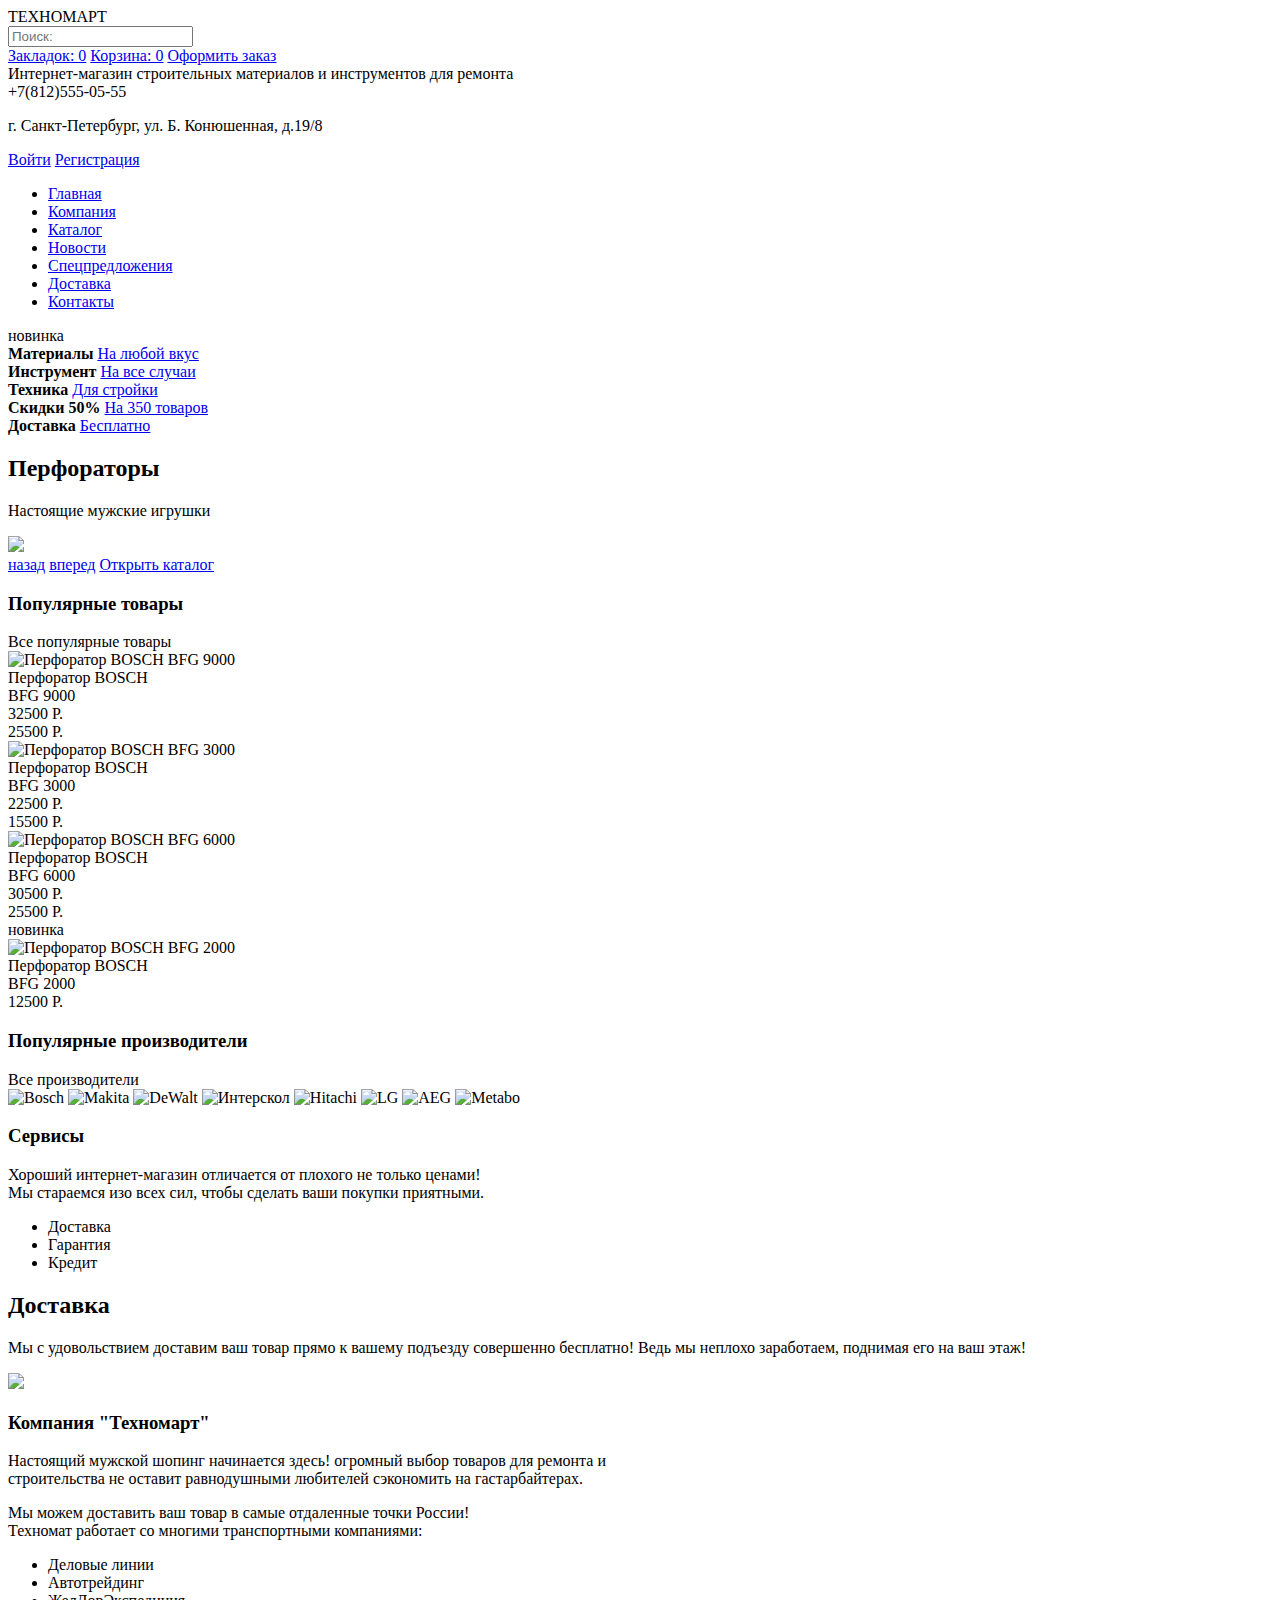
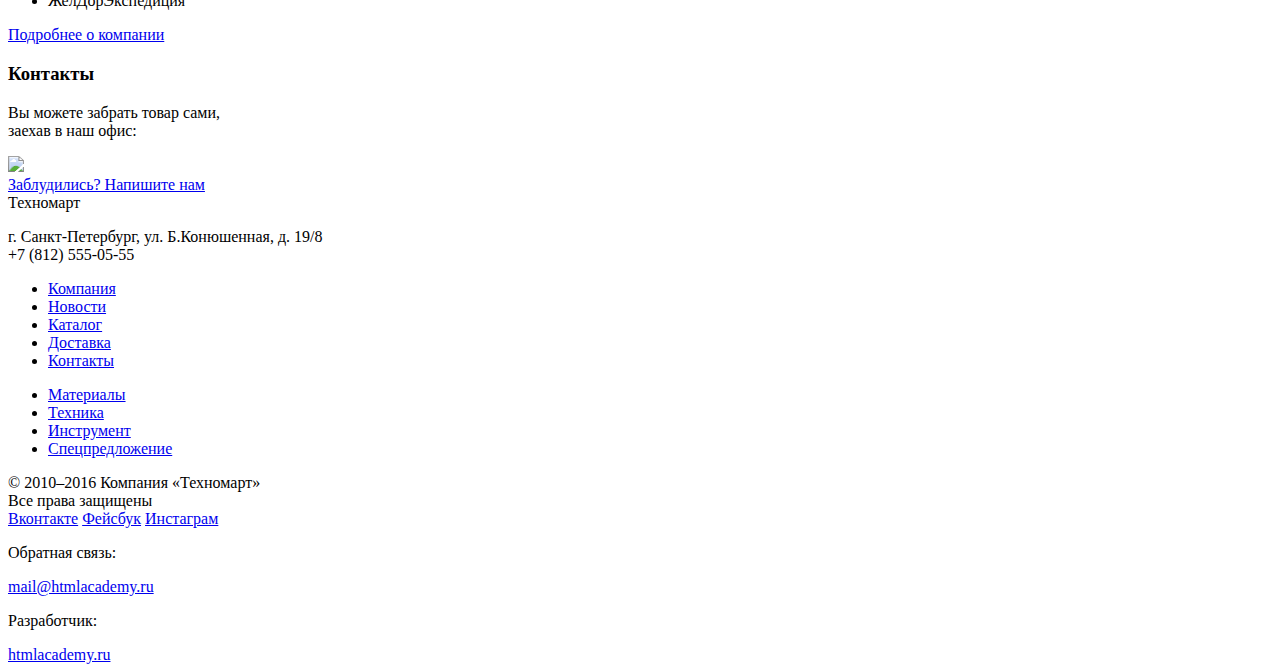
==== index.html @ 74fa0489 "Разметка личного проекта" ====
<!DOCTYPE html>
<html lang="ru">
	<head>
    	<meta charset="utf-8">
    	<title>"Техномарт"</title>
  	</head>
  	<body>
		<header class="main-header">
 			<div class="container">
        		<section class="top-menu">
        			<div class="logo header-logo">
        				ТЕХНОМАРТ	
        			</div>
        			<form class="search" action="https://echo.htmlacademy.ru" method="post">
        				<input type="text" name="search-field" value="" placeholder="Поиск:">
        			</form>
        			<div class="order-menu">
        				<a class="bookmark-empty" href="#">Закладок: 0</a>
        				<a class="basket-empty" href="#">Корзина: 0</a>
        				<a class="make-order" href="#">Оформить заказ</a>
        			</div>     
        		</section>
        		<section class="middle-menu">
        			<div class="about-shop">
        				Интернет-магазин строительных материалов и инструментов для ремонта
        			</div>
        			<div class="header-contacts">
        				<div class="phone">
        					+7(812)555-05-55
        				</div>
        				<p>г. Санкт-Петербург, ул. Б. Конюшенная, д.19/8</p>
        			</div>
        			<div class="user-block">
        				<a class="login" href="#">Войти</a>
        				<a class="check-in" href="#">Регистрация</a>  
        			</div>
        		</section>
        		<nav class="header-navigation">
        			<ul>
        				<li>
        					<a href="#">Главная</a>
        				</li>
        				<li>
        					<a href="#">Компания</a>
        				</li>
        				<li>
        					<a href="#">Каталог</a>
        				</li>
        				<li>
        					<a href="#">Новости</a>
        				</li>
        				<li>
        					<a href="#">Спецпредложения</a>
        				</li>
        				<li>
        					<a href="#">Доставка</a>
        				</li>
        				<li>
        					<a href="#">Контакты</a>
        				</li>
        			</ul>
        		</nav>        		
			</div>     
    	</header>
    	<main class="container">
			<section class="shop-offers">
				<div class="offer-item">
					<div class="flag">новинка</div>
					<b>Материалы</b>
					<a href="#">На любой вкус</a>
				</div>
				<div class="offer-item">
					<b>Инструмент</b>
					<a href="#">На все случаи</a>
				</div>
				<div class="offer-item">
					<b>Техника</b>
					<a href="#">Для стройки</a>
				</div>
				<div class="offer-item">
					<b>Скидки 50%</b>
					<a href="#">На 350 товаров</a>
				</div>
				<div class="offer-item">
					<b>Доставка</b>
					<a href="#">Бесплатно</a>
				</div>
				<div class="slider">
					<div class="slider-slide">
						<div class="info">
							<h2>Перфораторы</h2>
							<p>Настоящие мужские игрушки</p>
						</div>
						<img src="http://placehold.it/150x100">
					</div>
					<a class="previous" href="#">назад</a>
					<a class="next" href="#">вперед</a>
					<a class="btn open-catalog" href="#">Открыть каталог</a>
				</div>
			</section>
			<section class="popular">
				<h3>Популярные товары</h3>
				<a class="btn all-popular">Все популярные товары</a>
			</section>
			<section class="catalog-items">
				<article class="catalog-item">
	                <div class="image">
						<img src="http://placehold.it/150x100" alt="Перфоратор BOSCH BFG 9000">
					</div>
	                <div class="title">
						Перфоратор BOSCH<br>
						BFG 9000
					</div>
	                <div class="last-price">
						32500 Р.
					</div>
					<div class="new-price">
						25500 Р.
					</div>
				</article>
				<article class="catalog-item">
	                <div class="image">
						<img src="http://placehold.it/150x100" alt="Перфоратор BOSCH BFG 3000">
					</div>
	                <div class="title">
						Перфоратор BOSCH<br>
						BFG 3000
					</div>
	                <div class="last-price">
						22500 Р.
					</div>
					<div class="new-price">
						15500 Р.
					</div>
				</article>        
				<article class="catalog-item">
	                <div class="image">
						<img src="http://placehold.it/150x100" alt="Перфоратор BOSCH BFG 6000">
					</div>
	                <div class="title">
						Перфоратор BOSCH<br>
						BFG 6000
					</div>
	                <div class="last-price">
						30500 Р.
					</div>
					<div class="new-price">
						25500 Р.
					</div>
				</article>        
				<article class="catalog-item">
	                <div class="flag">
						новинка
					</div>
					<div class="image">
						<img src="http://placehold.it/150x100" alt="Перфоратор BOSCH BFG 2000">
					</div>
	                <div class="title">
						Перфоратор BOSCH<br>
						BFG 2000
					</div>
	                <div class="new-price">
						12500 Р.
					</div>
				</article>
			</section>
			<section class="popular">
				<h3>Популярные производители</h3>
				<a class="btn all-popular">Все производители</a>
			</section>
			<section class="brand-items">
				<img src="http://placehold.it/150x100" alt="Bosch">
				<img src="http://placehold.it/150x100" alt="Makita">
				<img src="http://placehold.it/150x100" alt="DeWalt">
				<img src="http://placehold.it/150x100" alt="Интерскол">
				<img src="http://placehold.it/150x100" alt="Hitachi">
				<img src="http://placehold.it/150x100" alt="LG">
				<img src="http://placehold.it/150x100" alt="AEG">
				<img src="http://placehold.it/150x100" alt="Metabo">
			</section>
			<section class="services">
				<div class="services-enter">
					<h3>Сервисы</h3>
					<p>Хороший интернет-магазин отличается от плохого не только ценами!<br>
					Мы стараемся изо всех сил, чтобы сделать ваши покупки приятными.
					</p>
				</div>
				<ul class="services-list">
					<li class="delivery">
						Доставка
					</li>
					<li class="guarantee">
						Гарантия
					</li>
					<li class="credit">
						Кредит
					</li>
				</ul>
				<div class="service-info">
					<div class="delivery-info">
						<h2>Доставка</h2>
						<p>Мы с удовольствием доставим ваш товар прямо к вашему подъезду совершенно бесплатно! Ведь мы неплохо заработаем, поднимая его на ваш этаж!
						</p>
					</div>
				</div>
				<div class="servises-ikon">
					<img class="delivery-ikon" src="http://placehold.it/150x100">
				</div>
			</section>
			<section class="information">
				<div class="about-company">
					<h3>Компания "Техномарт"</h3>
					<p>Настоящий мужской шопинг начинается здесь! огромный выбор товаров для ремонта и<br> 
					строительства не оставит равнодушными любителей сэкономить на гастарбайтерах.</p>
					<p>Мы можем доставить ваш товар в самые отдаленные точки России!<br>
					Техномат работает со многими транспортными компаниями:</p>
					<ul class="transport-list">
						<li>Деловые линии</li>
						<li>Автотрейдинг</li>
						<li>ЖелДорЭкспедиция</li>
					</ul>
					<a class="btn detaits" href="#">Подробнее о компании</a>
				</div>
				<div class="adress">
					<h3>Контакты</h3>
					<p>Вы можете забрать товар сами,<br>
					заехав в наш офис:</p>
					<div class="mini-map">
						<img src="http://placehold.it/150x100">
					</div>
					<a class="btn write-us" href="#">Заблудились? Напишите нам</a>
				</div>
			</section>
	    </main>
	    <footer class="main-footer">
	    	<div class="container">
	    		<section class="top-footer">
	    			<div class="footer-contacts">
	    				<div class="logo footer-logo">
	    					Техномарт
	    				</div>
	    				<p>г. Санкт-Петербург, ул. Б.Конюшенная, д. 19/8<br>
	    				+7 (812) 555-05-55</p>
	    			</div>
	    			<div class="footer-navigation">
	    				<ul class="footer-navigation-main">
	    					<li>
	    						<a href="#">Компания</a>
	    					</li>
	    					<li>
	    						<a href="#">Новости</a> 
	    					</li>
	    					<li>
	    						<a href="#">Каталог</a>
	    					</li>
	    					<li>
	    						<a href="#">Доставка</a>
	    					</li>
	    					<li>
	    						<a href="#">Контакты</a>
	    					</li>
	    				</ul>
	    				<ul class="footer-navigation-offers">
	    					<li>
	    						<a href="#">Материалы</a>
	    					</li>
	    					<li>
	    						<a href="#">Техника</a>
	    					</li>
	    					<li>
	    						<a href="#">Инструмент</a>
	    					</li>
	    					<li>
	    						<a href="#">Спецпредложение</a>
	    					</li>
	    				</ul>
	    		</section>
	    		<section class="bottom-footer">
	    			<div class="copy-rights">
	    				© 2010–2016 Компания «Техномарт»<br>
	    				Все права защищены
	    			</div>
	    			<div class="social">
	    				<a class="vk" href="#">Вконтакте</a>
	    				<a class="facebook" href="#">Фейсбук</a>
	    				<a class="instagram" href="#">Инстаграм</a>
	    			</div>
	    			<div class="connection">
	    				<p>Обратная связь:</p>
	    				<a href="#">mail@htmlacademy.ru</a>
	    			</div>
	    			<div class="developer">
	    				<p>Разработчик:</p>
	    				<a href="#">htmlacademy.ru</a>
	    			</div>	    		
	    		</section>
	    	</div>
	    </footer>   
	</body>
</html>
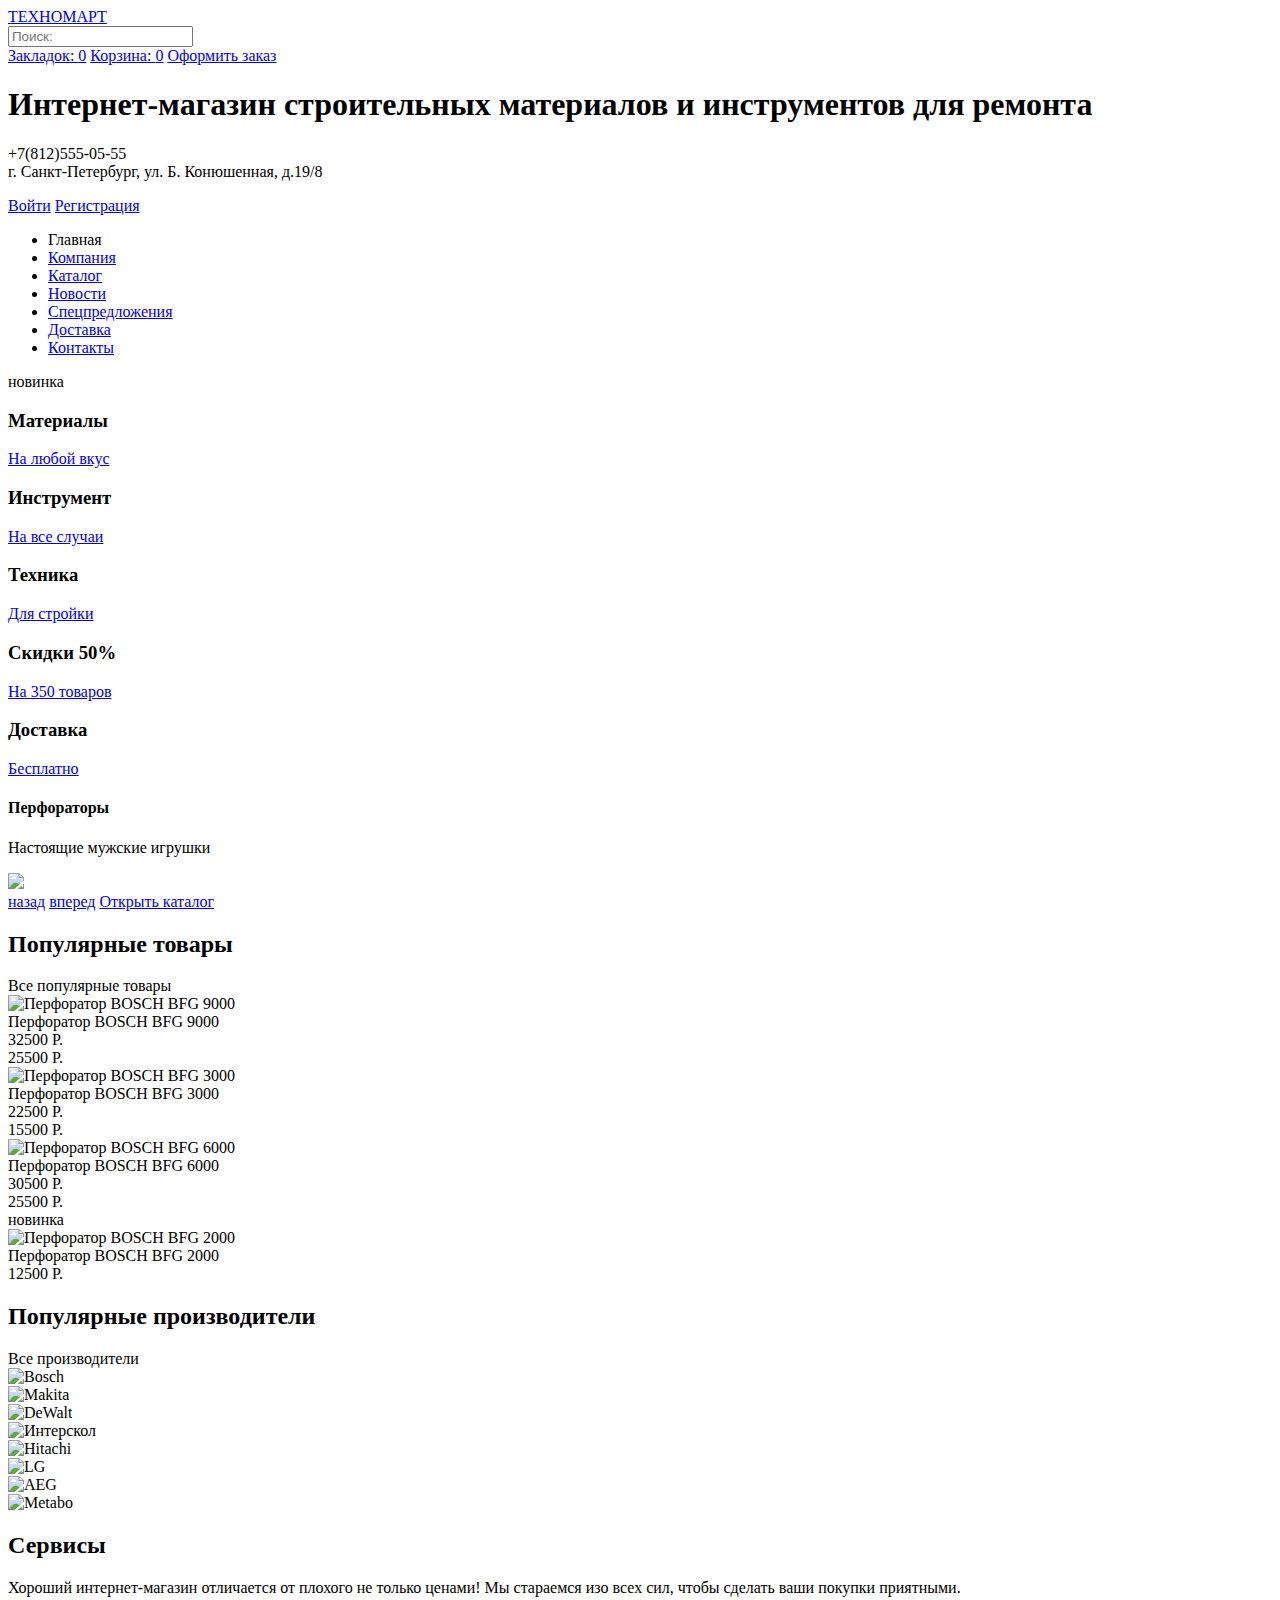
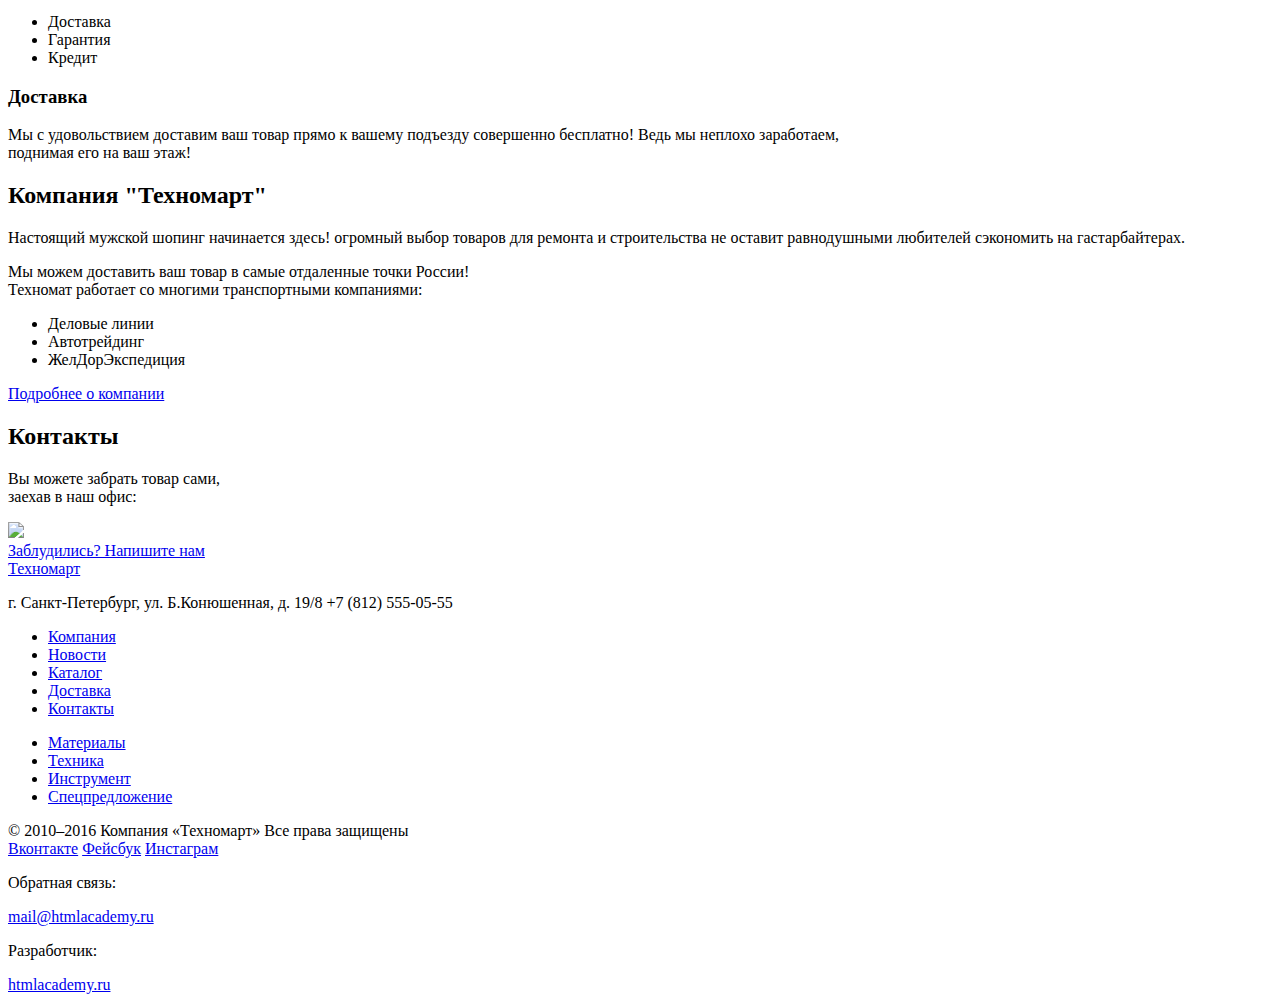
==== commit d6ec04f7: "Разметка личного проекта" ====
--- a/index.html
+++ b/index.html
@@ -1,300 +1,327 @@
 <!DOCTYPE html>
 <html lang="ru">
-	<head>
-    	<meta charset="utf-8">
-    	<title>"Техномарт"</title>
-  	</head>
-  	<body>
-		<header class="main-header">
- 			<div class="container">
-        		<section class="top-menu">
-        			<div class="logo header-logo">
-        				ТЕХНОМАРТ	
-        			</div>
-        			<form class="search" action="https://echo.htmlacademy.ru" method="post">
-        				<input type="text" name="search-field" value="" placeholder="Поиск:">
-        			</form>
-        			<div class="order-menu">
-        				<a class="bookmark-empty" href="#">Закладок: 0</a>
-        				<a class="basket-empty" href="#">Корзина: 0</a>
-        				<a class="make-order" href="#">Оформить заказ</a>
-        			</div>     
-        		</section>
-        		<section class="middle-menu">
-        			<div class="about-shop">
-        				Интернет-магазин строительных материалов и инструментов для ремонта
-        			</div>
-        			<div class="header-contacts">
-        				<div class="phone">
-        					+7(812)555-05-55
-        				</div>
-        				<p>г. Санкт-Петербург, ул. Б. Конюшенная, д.19/8</p>
-        			</div>
-        			<div class="user-block">
-        				<a class="login" href="#">Войти</a>
-        				<a class="check-in" href="#">Регистрация</a>  
-        			</div>
-        		</section>
-        		<nav class="header-navigation">
-        			<ul>
-        				<li>
-        					<a href="#">Главная</a>
-        				</li>
-        				<li>
-        					<a href="#">Компания</a>
-        				</li>
-        				<li>
-        					<a href="#">Каталог</a>
-        				</li>
-        				<li>
-        					<a href="#">Новости</a>
-        				</li>
-        				<li>
-        					<a href="#">Спецпредложения</a>
-        				</li>
-        				<li>
-        					<a href="#">Доставка</a>
-        				</li>
-        				<li>
-        					<a href="#">Контакты</a>
-        				</li>
-        			</ul>
-        		</nav>        		
-			</div>     
-    	</header>
-    	<main class="container">
-			<section class="shop-offers">
-				<div class="offer-item">
-					<div class="flag">новинка</div>
-					<b>Материалы</b>
-					<a href="#">На любой вкус</a>
-				</div>
-				<div class="offer-item">
-					<b>Инструмент</b>
-					<a href="#">На все случаи</a>
-				</div>
-				<div class="offer-item">
-					<b>Техника</b>
-					<a href="#">Для стройки</a>
-				</div>
-				<div class="offer-item">
-					<b>Скидки 50%</b>
-					<a href="#">На 350 товаров</a>
-				</div>
-				<div class="offer-item">
-					<b>Доставка</b>
-					<a href="#">Бесплатно</a>
-				</div>
-				<div class="slider">
-					<div class="slider-slide">
-						<div class="info">
-							<h2>Перфораторы</h2>
-							<p>Настоящие мужские игрушки</p>
-						</div>
-						<img src="http://placehold.it/150x100">
-					</div>
-					<a class="previous" href="#">назад</a>
-					<a class="next" href="#">вперед</a>
-					<a class="btn open-catalog" href="#">Открыть каталог</a>
-				</div>
-			</section>
-			<section class="popular">
-				<h3>Популярные товары</h3>
-				<a class="btn all-popular">Все популярные товары</a>
-			</section>
-			<section class="catalog-items">
-				<article class="catalog-item">
-	                <div class="image">
-						<img src="http://placehold.it/150x100" alt="Перфоратор BOSCH BFG 9000">
-					</div>
-	                <div class="title">
-						Перфоратор BOSCH<br>
-						BFG 9000
-					</div>
-	                <div class="last-price">
-						32500 Р.
-					</div>
-					<div class="new-price">
-						25500 Р.
-					</div>
-				</article>
-				<article class="catalog-item">
-	                <div class="image">
-						<img src="http://placehold.it/150x100" alt="Перфоратор BOSCH BFG 3000">
-					</div>
-	                <div class="title">
-						Перфоратор BOSCH<br>
-						BFG 3000
-					</div>
-	                <div class="last-price">
-						22500 Р.
-					</div>
-					<div class="new-price">
-						15500 Р.
-					</div>
-				</article>        
-				<article class="catalog-item">
-	                <div class="image">
-						<img src="http://placehold.it/150x100" alt="Перфоратор BOSCH BFG 6000">
-					</div>
-	                <div class="title">
-						Перфоратор BOSCH<br>
-						BFG 6000
-					</div>
-	                <div class="last-price">
-						30500 Р.
-					</div>
-					<div class="new-price">
-						25500 Р.
-					</div>
-				</article>        
-				<article class="catalog-item">
-	                <div class="flag">
-						новинка
-					</div>
-					<div class="image">
-						<img src="http://placehold.it/150x100" alt="Перфоратор BOSCH BFG 2000">
-					</div>
-	                <div class="title">
-						Перфоратор BOSCH<br>
-						BFG 2000
-					</div>
-	                <div class="new-price">
-						12500 Р.
-					</div>
-				</article>
-			</section>
-			<section class="popular">
-				<h3>Популярные производители</h3>
-				<a class="btn all-popular">Все производители</a>
-			</section>
-			<section class="brand-items">
-				<img src="http://placehold.it/150x100" alt="Bosch">
-				<img src="http://placehold.it/150x100" alt="Makita">
-				<img src="http://placehold.it/150x100" alt="DeWalt">
-				<img src="http://placehold.it/150x100" alt="Интерскол">
-				<img src="http://placehold.it/150x100" alt="Hitachi">
-				<img src="http://placehold.it/150x100" alt="LG">
-				<img src="http://placehold.it/150x100" alt="AEG">
-				<img src="http://placehold.it/150x100" alt="Metabo">
-			</section>
-			<section class="services">
-				<div class="services-enter">
-					<h3>Сервисы</h3>
-					<p>Хороший интернет-магазин отличается от плохого не только ценами!<br>
-					Мы стараемся изо всех сил, чтобы сделать ваши покупки приятными.
-					</p>
-				</div>
-				<ul class="services-list">
-					<li class="delivery">
-						Доставка
-					</li>
-					<li class="guarantee">
-						Гарантия
-					</li>
-					<li class="credit">
-						Кредит
-					</li>
-				</ul>
-				<div class="service-info">
-					<div class="delivery-info">
-						<h2>Доставка</h2>
-						<p>Мы с удовольствием доставим ваш товар прямо к вашему подъезду совершенно бесплатно! Ведь мы неплохо заработаем, поднимая его на ваш этаж!
-						</p>
-					</div>
-				</div>
-				<div class="servises-ikon">
-					<img class="delivery-ikon" src="http://placehold.it/150x100">
-				</div>
-			</section>
-			<section class="information">
-				<div class="about-company">
-					<h3>Компания "Техномарт"</h3>
-					<p>Настоящий мужской шопинг начинается здесь! огромный выбор товаров для ремонта и<br> 
-					строительства не оставит равнодушными любителей сэкономить на гастарбайтерах.</p>
-					<p>Мы можем доставить ваш товар в самые отдаленные точки России!<br>
-					Техномат работает со многими транспортными компаниями:</p>
-					<ul class="transport-list">
-						<li>Деловые линии</li>
-						<li>Автотрейдинг</li>
-						<li>ЖелДорЭкспедиция</li>
-					</ul>
-					<a class="btn detaits" href="#">Подробнее о компании</a>
-				</div>
-				<div class="adress">
-					<h3>Контакты</h3>
-					<p>Вы можете забрать товар сами,<br>
-					заехав в наш офис:</p>
-					<div class="mini-map">
-						<img src="http://placehold.it/150x100">
-					</div>
-					<a class="btn write-us" href="#">Заблудились? Напишите нам</a>
-				</div>
-			</section>
-	    </main>
-	    <footer class="main-footer">
-	    	<div class="container">
-	    		<section class="top-footer">
-	    			<div class="footer-contacts">
-	    				<div class="logo footer-logo">
-	    					Техномарт
-	    				</div>
-	    				<p>г. Санкт-Петербург, ул. Б.Конюшенная, д. 19/8<br>
-	    				+7 (812) 555-05-55</p>
-	    			</div>
-	    			<div class="footer-navigation">
-	    				<ul class="footer-navigation-main">
-	    					<li>
-	    						<a href="#">Компания</a>
-	    					</li>
-	    					<li>
-	    						<a href="#">Новости</a> 
-	    					</li>
-	    					<li>
-	    						<a href="#">Каталог</a>
-	    					</li>
-	    					<li>
-	    						<a href="#">Доставка</a>
-	    					</li>
-	    					<li>
-	    						<a href="#">Контакты</a>
-	    					</li>
-	    				</ul>
-	    				<ul class="footer-navigation-offers">
-	    					<li>
-	    						<a href="#">Материалы</a>
-	    					</li>
-	    					<li>
-	    						<a href="#">Техника</a>
-	    					</li>
-	    					<li>
-	    						<a href="#">Инструмент</a>
-	    					</li>
-	    					<li>
-	    						<a href="#">Спецпредложение</a>
-	    					</li>
-	    				</ul>
-	    		</section>
-	    		<section class="bottom-footer">
-	    			<div class="copy-rights">
-	    				© 2010–2016 Компания «Техномарт»<br>
-	    				Все права защищены
-	    			</div>
-	    			<div class="social">
-	    				<a class="vk" href="#">Вконтакте</a>
-	    				<a class="facebook" href="#">Фейсбук</a>
-	    				<a class="instagram" href="#">Инстаграм</a>
-	    			</div>
-	    			<div class="connection">
-	    				<p>Обратная связь:</p>
-	    				<a href="#">mail@htmlacademy.ru</a>
-	    			</div>
-	    			<div class="developer">
-	    				<p>Разработчик:</p>
-	    				<a href="#">htmlacademy.ru</a>
-	    			</div>	    		
-	    		</section>
-	    	</div>
-	    </footer>   
-	</body>
-</html>+  <head>
+    <meta charset="utf-8">
+    <title>Техномарт - Каталог</title>
+  </head>
+  <body>
+    <header class="main-header">
+      <div class="container">
+        <div class="main-header-top">
+          <div class="logo header-logo">
+            <a href="index.html">ТЕХНОМАРТ</a>
+          </div>
+          <form class="form-search" action="https://echo.htmlacademy.ru" method="post">
+            <input type="search" name="search-field" value="" placeholder="Поиск:">
+          </form>
+          <div class="user-transactions">
+            <a class="bookmark bookmark-add" href="#">Закладок: <span>0</span></a>
+            <a class="cart cart-add" href="#">Корзина: <span>0</span></a>
+            <a class="btn btn-green" href="#">Оформить заказ</a>
+          </div>
+        </div>
+        <div class="main-header-middle">
+          <h1>Интернет-магазин строительных материалов и инструментов для ремонта</h1>
+          <p class="header-contact-info">
+            <span>+7(812)555-05-55</span><br>
+            г. Санкт-Петербург, ул. Б. Конюшенная, д.19/8
+          </p>
+          <div class="user-block">
+            <a class="login" href="#">Войти</a>
+            <a class="check-in" href="#">Регистрация</a>
+          </div>
+        </div>
+        <nav class="header-nav">
+          <ul class="header-nav-list">
+            <li class="header-nav-item header-nav-item-active">
+              Главная
+            </li>
+            <li class="header-nav-item">
+              <a class="header-nav-link" href="#">Компания</a>
+            </li>
+            <li class="header-nav-item">
+              <a class="header-nav-link" href="#">Каталог</a>
+            </li>
+            <li class="header-nav-item">
+              <a class="header-nav-link" href="#">Новости</a>
+            </li>
+            <li class="header-nav-item">
+              <a class="header-nav-link" href="#">Спецпредложения</a>
+            </li>
+            <li class="header-nav-item">
+              <a class="header-nav-link" href="#">Доставка</a>
+            </li>
+            <li class="header-nav-item">
+              <a class="header-nav-link" href="#">Контакты</a>
+            </li>
+          </ul>
+        </nav>
+      </div>
+    </header>
+    <main class="container">
+      <div class="catalogue-categories">
+        <div class="category-item">
+          <div class="flag-new flag-new-active">
+            новинка
+          </div>
+          <h3>Материалы</h3>
+          <a href="#">На любой вкус</a>
+        </div>
+        <div class="category-item">
+          <div class="flag-new flag-new-active">
+          </div>
+          <h3>Инструмент</h3>
+          <a href="#">На все случаи</a>
+        </div>
+        <div class="category-item">
+          <div class="flag-new flag-new-active">
+          </div>
+          <h3>Техника</h3>
+          <a href="#">Для стройки</a>
+        </div>
+        <div class="category-item">
+          <div class="flag-new flag-new-active">
+          </div>
+          <h3>Скидки 50%</h3>
+          <a href="#">На 350 товаров</a>
+        </div>
+        <div class="category-item">
+          <div class="flag-new flag-new-active">
+          </div>
+          <h3>Доставка</h3>
+          <a href="#">Бесплатно</a>
+        </div>
+        <div class="slider">
+          <div class="slider-slide">
+            <div class="slider-slide-info">
+              <h4>Перфораторы</h4>
+              <p>Настоящие мужские игрушки</p>
+            </div>
+            <img src="http://placehold.it/150x100">
+          </div>
+          <a class="slider-prev" href="#">назад</a>
+          <a class="slider-next" href="#">вперед</a>
+          <a class="btn btn-red" href="#">Открыть каталог</a>
+        </div>
+      </div>
+      <div class="popular">
+        <div class="popular-title">
+          <h2>Популярные товары</h2>
+          <a class="btn btn-red">Все популярные товары</a>
+        </div>
+        <div class="catalog-items">
+          <div class="catalog-item">
+            <div class="flag-new flag-new-active">
+            </div>
+            <div class="catalog-item-image">
+              <img src="http://placehold.it/150x100" alt="Перфоратор BOSCH BFG 9000">
+            </div>
+            <div class="catalog-item-title">
+              Перфоратор BOSCH BFG 9000
+            </div>
+            <div class="previous-price previous-price-active">
+              32500 Р.
+            </div>
+            <div class="new-price">
+              25500 Р.
+            </div>
+          </div>
+          <div class="catalog-item">
+            <div class="flag-new flag-new-active">
+            </div>
+            <div class="catalog-item-image">
+              <img src="http://placehold.it/150x100" alt="Перфоратор BOSCH BFG 3000">
+            </div>
+            <div class="catalog-item-title">
+              Перфоратор BOSCH BFG 3000
+            </div>
+            <div class="previous-price previous-price-active">
+              22500 Р.
+            </div>
+            <div class="new-price">
+              15500 Р.
+            </div>
+          </div>
+          <div class="catalog-item">
+            <div class="flag-new flag-new-active">
+            </div>
+            <div class="catalog-item-image">
+              <img src="http://placehold.it/150x100" alt="Перфоратор BOSCH BFG 6000">
+            </div>
+            <div class="catalog-item-title">
+              Перфоратор BOSCH BFG 6000
+            </div>
+            <div class="previous-price previous-price-active">
+              30500 Р.
+            </div>
+            <div class="new-price">
+              25500 Р.
+            </div>
+          </div>
+          <div class="catalog-item">
+            <div class="flag-new flag-new-active">
+              новинка
+            </div>
+            <div class="catalog-item-image">
+              <img src="http://placehold.it/150x100" alt="Перфоратор BOSCH BFG 2000">
+            </div>
+            <div class="catalog-item-title">
+              Перфоратор BOSCH BFG 2000
+            </div>
+            <div class="previous-price previous-price-active">
+            </div>
+            <div class="new-price">
+              12500 Р.
+            </div>
+          </div>
+        </div>
+      <div class="popular">
+        <div class="popular-title">
+          <h2>Популярные производители</h2>
+          <a class="btn btn-red">Все производители</a>
+        </div>
+        <div class="brand-items">
+          <div class="brand-item">
+            <img src="http://placehold.it/150x100" alt="Bosch">
+          </div>
+          <div class="brand-item">
+            <img src="http://placehold.it/150x100" alt="Makita">
+          </div>
+          <div class="brand-item">
+            <img src="http://placehold.it/150x100" alt="DeWalt">
+          </div>
+          <div class="brand-item">
+            <img src="http://placehold.it/150x100" alt="Интерскол">
+          </div>
+          <div class="brand-item">
+            <img src="http://placehold.it/150x100" alt="Hitachi">
+          </div>
+          <div class="brand-item">
+            <img src="http://placehold.it/150x100" alt="LG">
+          </div>
+          <div class="brand-item">
+            <img src="http://placehold.it/150x100" alt="AEG">
+          </div>
+          <div class="brand-item">
+            <img src="http://placehold.it/150x100" alt="Metabo">
+          </div>
+        </div>
+      </div>
+      <div class="services">
+        <div class="services-promo">
+          <h2>Сервисы</h2>
+          <p>Хороший интернет-магазин отличается от плохого не только ценами! Мы стараемся изо всех сил, чтобы сделать ваши покупки приятными.
+          </p>
+        </div>
+        <ul class="tab-list">
+          <li class="tab-item tab-item-active">
+            Доставка
+          </li>
+          <li class="tab-item">
+            Гарантия
+          </li>
+          <li class="tab-item">
+            Кредит
+          </li>
+        </ul>
+        <div class="service-slides">
+          <div class="tab-slide">
+            <h3>Доставка</h3>
+            <p>Мы с удовольствием доставим ваш товар прямо к вашему подъезду совершенно бесплатно! Ведь мы неплохо заработаем,<br>
+            поднимая его на ваш этаж!
+            </p>
+          </div>
+        </div>
+      </div>
+      <div class="information">
+        <div class="seo-block">
+          <h2>Компания "Техномарт"</h2>
+          <p>Настоящий мужской шопинг начинается здесь! огромный выбор товаров для ремонта и
+          строительства не оставит равнодушными любителей сэкономить на гастарбайтерах.</p>
+          <p>Мы можем доставить ваш товар в самые отдаленные точки России!<br>
+          Техномат работает со многими транспортными компаниями:</p>
+          <ul class="transport-list">
+            <li>Деловые линии</li>
+            <li>Автотрейдинг</li>
+            <li>ЖелДорЭкспедиция</li>
+          </ul>
+          <a class="btn btn-red" href="#">Подробнее о компании</a>
+        </div>
+        <div class="adress">
+          <h2>Контакты</h2>
+          <p>Вы можете забрать товар сами,<br>
+          заехав в наш офис:</p>
+          <div class="mini-map">
+            <img src="http://placehold.it/150x100">
+          </div>
+          <a class="btn btn-red" href="#">Заблудились? Напишите нам</a>
+        </div>
+      </div>
+    </main>
+    <footer class="main-footer">
+      <div class="container">
+        <div class="main-footer-top">
+          <div class="footer-contact-info">
+            <div class="logo footer-logo">
+              <a href="index.html">Техномарт</a>
+            </div>
+            <p>г. Санкт-Петербург, ул. Б.Конюшенная, д. 19/8
+            +7 (812) 555-05-55</p>
+          </div>
+          <div class="footer-nav">
+            <ul class="footer-nav-main">
+              <li>
+                <a href="#">Компания</a>
+              </li>
+              <li>
+                <a href="#">Новости</a>
+              </li>
+              <li>
+                <a href="#">Каталог</a>
+              </li>
+              <li>
+                <a href="#">Доставка</a>
+              </li>
+              <li>
+                <a href="#">Контакты</a>
+              </li>
+            </ul>
+            <ul class="footer-nav-categories">
+              <li>
+                <a href="#">Материалы</a>
+              </li>
+              <li>
+                <a href="#">Техника</a>
+              </li>
+              <li>
+                <a href="#">Инструмент</a>
+              </li>
+              <li>
+                <a href="#">Спецпредложение</a>
+              </li>
+            </ul>
+          </div>
+        </div>
+        <div class="main-footer-bottom">
+          <div class="copy-rights">
+            © 2010–2016 Компания «Техномарт»
+            Все права защищены
+          </div>
+          <div class="social">
+            <a class="icon icon-vk" href="#">Вконтакте</a>
+            <a class="icon icon-facebook" href="#">Фейсбук</a>
+            <a class="icon icon-instagram" href="#">Инстаграм</a>
+          </div>
+          <div class="feedback">
+            <p>Обратная связь:</p>
+            <a href="mailto:mail@htmlacademy.ru">mail@htmlacademy.ru</a>
+          </div>
+          <div class="developer">
+            <p>Разработчик:</p>
+            <a href="https://htmlacademy.ru/">htmlacademy.ru</a>
+          </div>
+        </div>
+      </div>
+    </footer>
+  </body>
+</html>
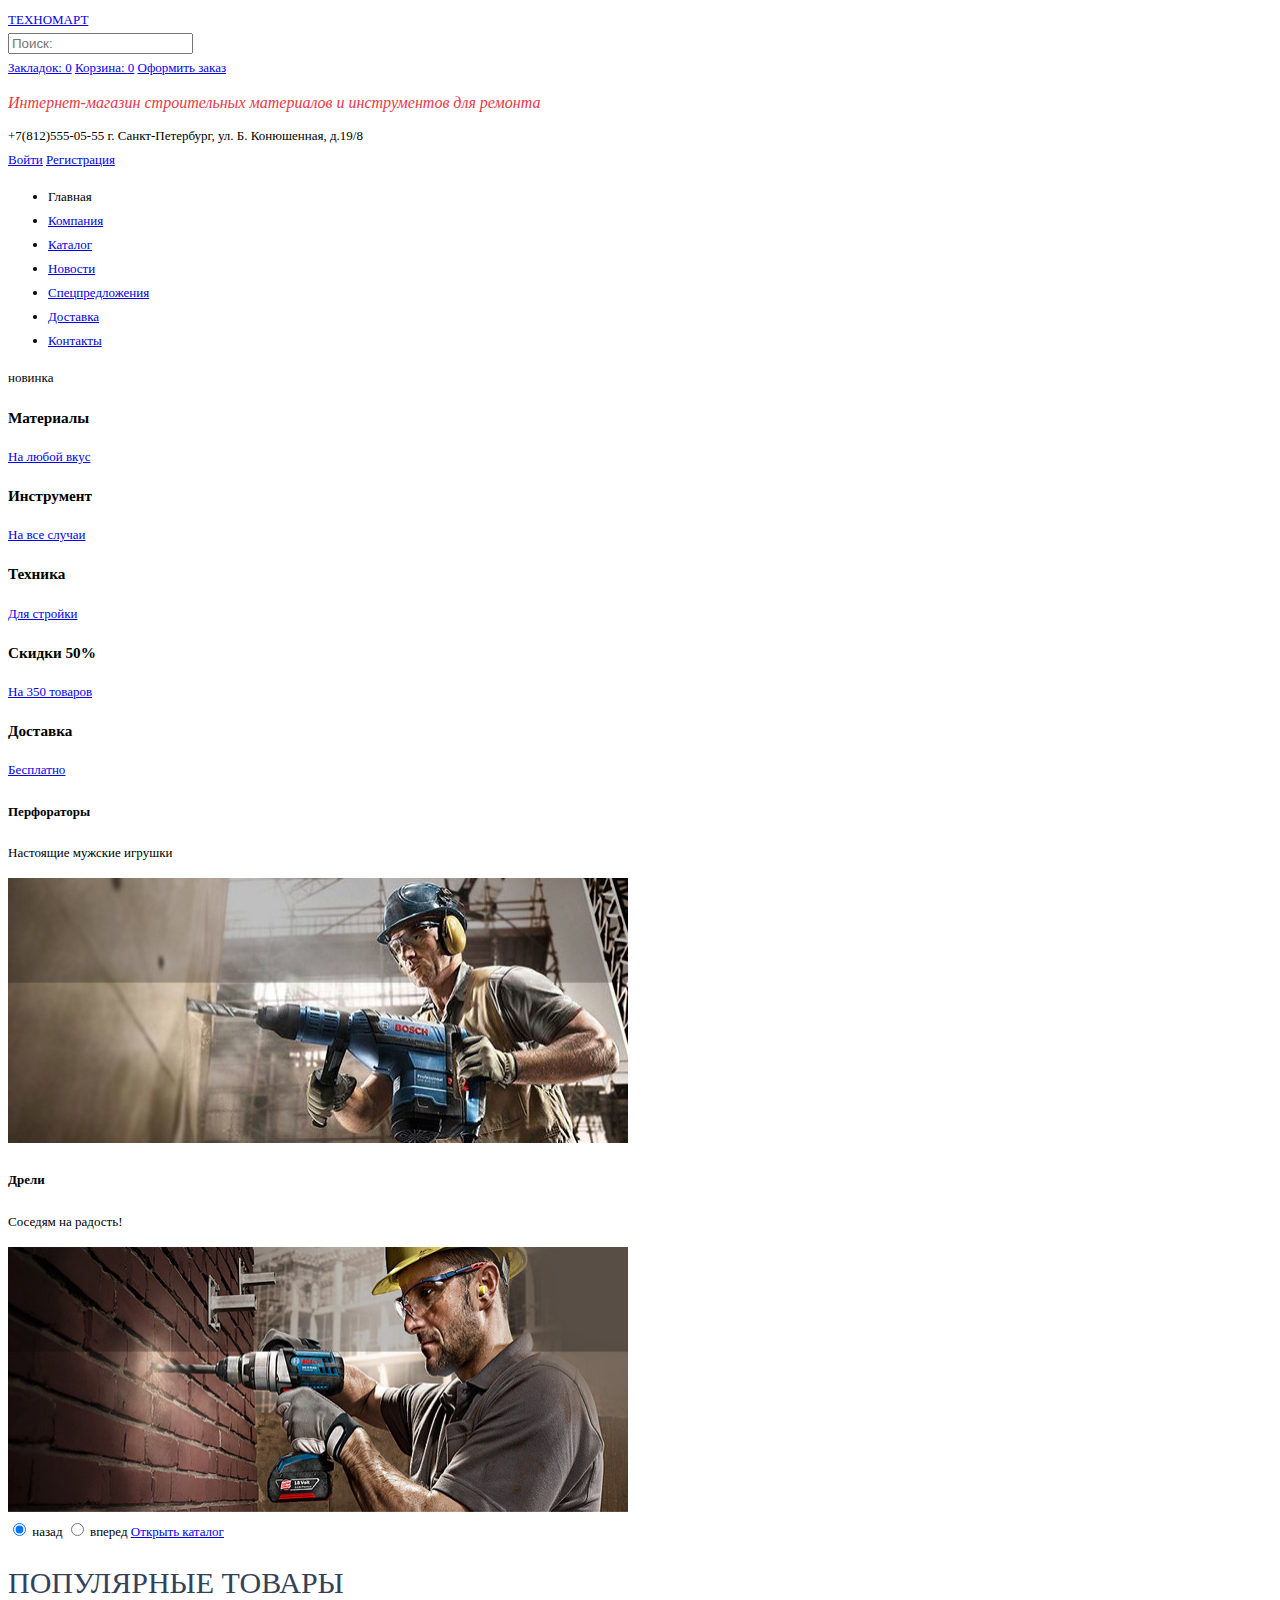
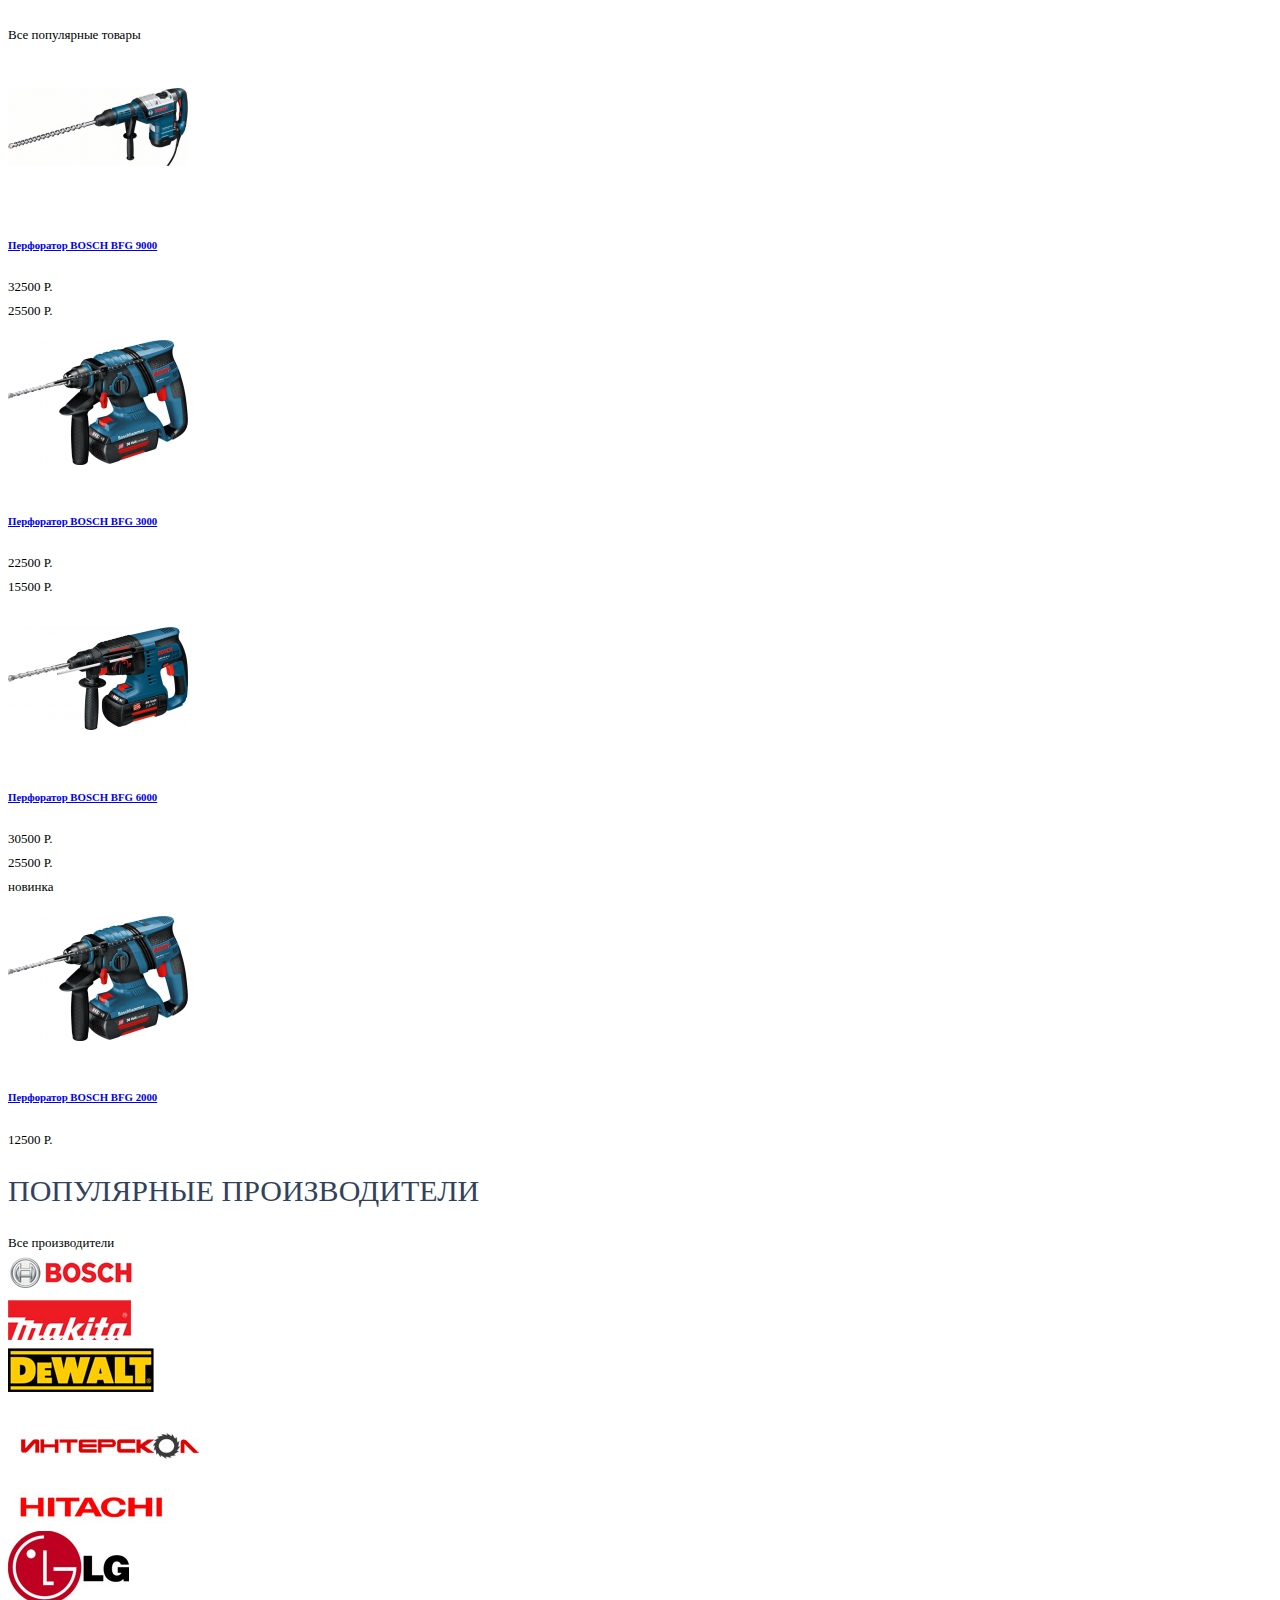
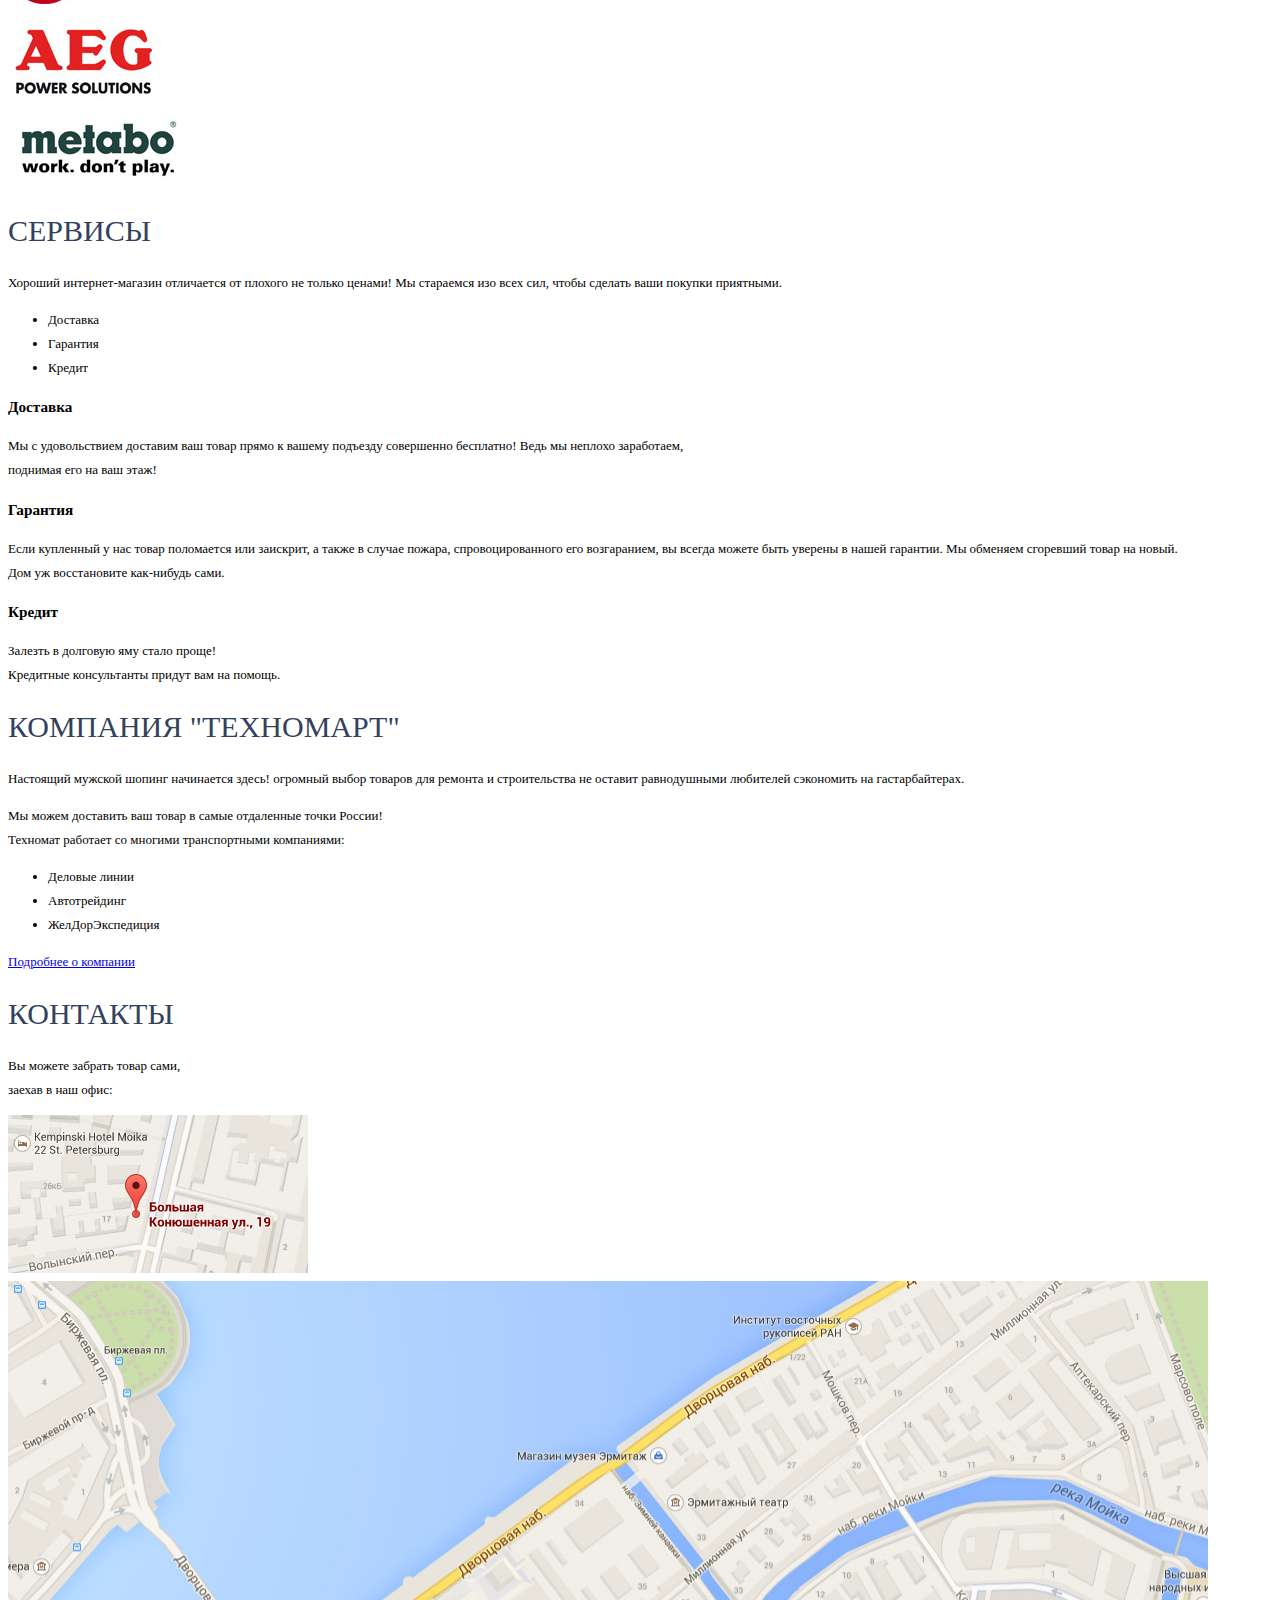
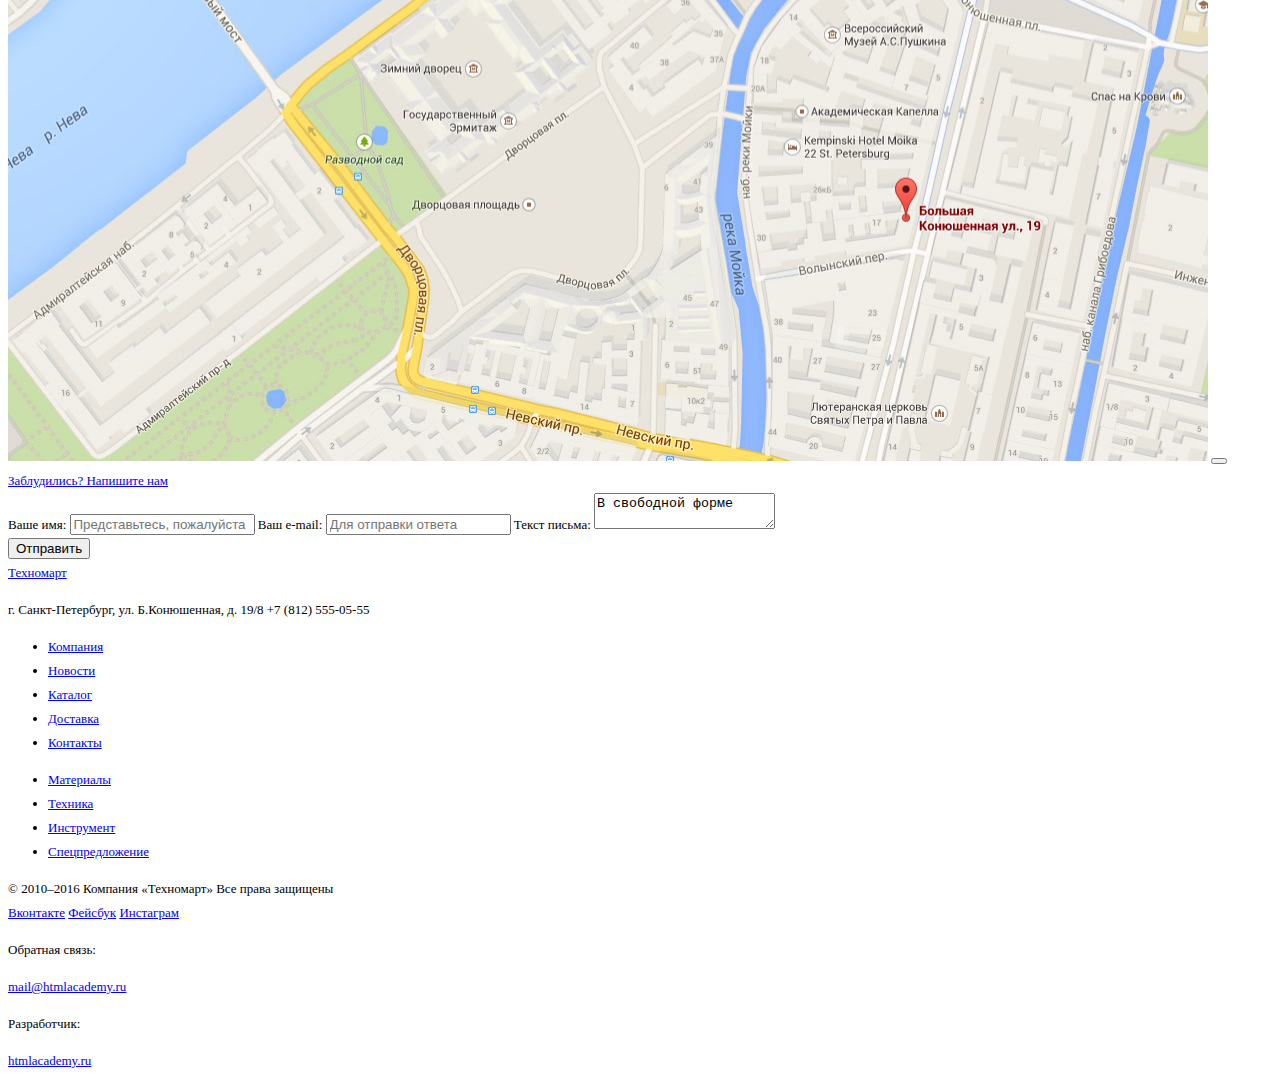
==== commit 0e254bf9: "Внесла правки в разметку, подготовла графику и текстовые стили" ====
--- a/index.html
+++ b/index.html
@@ -2,30 +2,31 @@
 <html lang="ru">
   <head>
     <meta charset="utf-8">
-    <title>Техномарт - Каталог</title>
+    <title>Стартовая</title>
+    <link href="css/style.css" rel="stylesheet">
   </head>
   <body>
     <header class="main-header">
       <div class="container">
         <div class="main-header-top">
-          <div class="logo header-logo">
+          <div class="logo  header-logo">
             <a href="index.html">ТЕХНОМАРТ</a>
           </div>
           <form class="form-search" action="https://echo.htmlacademy.ru" method="post">
             <input type="search" name="search-field" value="" placeholder="Поиск:">
           </form>
           <div class="user-transactions">
-            <a class="bookmark bookmark-add" href="#">Закладок: <span>0</span></a>
-            <a class="cart cart-add" href="#">Корзина: <span>0</span></a>
-            <a class="btn btn-green" href="#">Оформить заказ</a>
+            <a class="bookmark" href="#">Закладок: <span class="bookmark-quantity">0</span></a>
+            <a class="cart" href="#">Корзина: <span class="cart-quantity">0</span></a>
+            <a class="btn  btn-green" href="#">Оформить заказ</a>
           </div>
         </div>
         <div class="main-header-middle">
           <h1>Интернет-магазин строительных материалов и инструментов для ремонта</h1>
-          <p class="header-contact-info">
-            <span>+7(812)555-05-55</span><br>
+          <div class="header-contact">
+            <span class="header-contact-phone">+7(812)555-05-55</span>
             г. Санкт-Петербург, ул. Б. Конюшенная, д.19/8
-          </p>
+          </div>
           <div class="user-block">
             <a class="login" href="#">Войти</a>
             <a class="check-in" href="#">Регистрация</a>
@@ -33,7 +34,7 @@
         </div>
         <nav class="header-nav">
           <ul class="header-nav-list">
-            <li class="header-nav-item header-nav-item-active">
+            <li class="header-nav-item  header-nav-item-active">
               Главная
             </li>
             <li class="header-nav-item">
@@ -61,65 +62,70 @@
     <main class="container">
       <div class="catalogue-categories">
         <div class="category-item">
-          <div class="flag-new flag-new-active">
+          <div class="flag-new  flag-new-active">
             новинка
           </div>
           <h3>Материалы</h3>
           <a href="#">На любой вкус</a>
         </div>
         <div class="category-item">
-          <div class="flag-new flag-new-active">
+          <div class="flag-new">
           </div>
           <h3>Инструмент</h3>
           <a href="#">На все случаи</a>
         </div>
         <div class="category-item">
-          <div class="flag-new flag-new-active">
+          <div class="flag-new">
           </div>
           <h3>Техника</h3>
           <a href="#">Для стройки</a>
         </div>
         <div class="category-item">
-          <div class="flag-new flag-new-active">
+          <div class="flag-new">
           </div>
           <h3>Скидки 50%</h3>
           <a href="#">На 350 товаров</a>
         </div>
         <div class="category-item">
-          <div class="flag-new flag-new-active">
+          <div class="flag-new">
           </div>
           <h3>Доставка</h3>
           <a href="#">Бесплатно</a>
         </div>
-        <div class="slider">
-          <div class="slider-slide">
-            <div class="slider-slide-info">
-              <h4>Перфораторы</h4>
-              <p>Настоящие мужские игрушки</p>
-            </div>
-            <img src="http://placehold.it/150x100">
-          </div>
-          <a class="slider-prev" href="#">назад</a>
-          <a class="slider-next" href="#">вперед</a>
-          <a class="btn btn-red" href="#">Открыть каталог</a>
+        <div class="slider-block">
+          <div class="slider-unit">
+            <h4>Перфораторы</h4>
+            <p>Настоящие мужские игрушки</p>
+            <img src="img/slider-unit1.jpg" width="620" height="265" alt="Перфораторы">
+          </div>
+          <div class="slider-unit">
+            <h4>Дрели</h4>
+            <p>Соседям на радость!</p>
+            <img src="img/slider-unit2.jpg" width="620" height="265" alt="Дрели">
+          </div>
+          <input type="radio" id="slider-prev" name="toggle" checked>
+          <label for="slider-prev">назад</label>
+          <input type="radio" id="slider-next" name="toggle">
+          <label for="slider-next">вперед</label>
+          <a class="btn  btn-red" href="#">Открыть каталог</a>
         </div>
       </div>
       <div class="popular">
         <div class="popular-title">
           <h2>Популярные товары</h2>
-          <a class="btn btn-red">Все популярные товары</a>
+          <a class="btn  btn-red">Все популярные товары</a>
         </div>
         <div class="catalog-items">
           <div class="catalog-item">
-            <div class="flag-new flag-new-active">
+            <div class="flag-new">
             </div>
             <div class="catalog-item-image">
-              <img src="http://placehold.it/150x100" alt="Перфоратор BOSCH BFG 9000">
-            </div>
-            <div class="catalog-item-title">
-              Перфоратор BOSCH BFG 9000
-            </div>
-            <div class="previous-price previous-price-active">
+              <img src="img/catalog-item-image1.png" width="180" height="160" alt="Перфоратор BOSCH BFG 9000">
+            </div>
+            <h5 class="catalog-item-title">
+              <a href="#">Перфоратор BOSCH BFG 9000</a>
+            </h5>
+            <div class="previous-price">
               32500 Р.
             </div>
             <div class="new-price">
@@ -127,15 +133,15 @@
             </div>
           </div>
           <div class="catalog-item">
-            <div class="flag-new flag-new-active">
+            <div class="flag-new">
             </div>
             <div class="catalog-item-image">
-              <img src="http://placehold.it/150x100" alt="Перфоратор BOSCH BFG 3000">
-            </div>
-            <div class="catalog-item-title">
-              Перфоратор BOSCH BFG 3000
-            </div>
-            <div class="previous-price previous-price-active">
+              <img src="img/catalog-item-image2.png" width="180" height="160" alt="Перфоратор BOSCH BFG 3000">
+            </div>
+            <h5 class="catalog-item-title">
+              <a href="#">Перфоратор BOSCH BFG 3000</a>
+            </h5>
+            <div class="previous-price">
               22500 Р.
             </div>
             <div class="new-price">
@@ -143,15 +149,15 @@
             </div>
           </div>
           <div class="catalog-item">
-            <div class="flag-new flag-new-active">
+            <div class="flag-new">
             </div>
             <div class="catalog-item-image">
-              <img src="http://placehold.it/150x100" alt="Перфоратор BOSCH BFG 6000">
-            </div>
-            <div class="catalog-item-title">
-              Перфоратор BOSCH BFG 6000
-            </div>
-            <div class="previous-price previous-price-active">
+              <img src="img/catalog-item-image3.png" width="180" height="160" alt="Перфоратор BOSCH BFG 6000">
+            </div>
+            <h5 class="catalog-item-title">
+              <a href="#">Перфоратор BOSCH BFG 6000</a>
+            </h5>
+            <div class="previous-price">
               30500 Р.
             </div>
             <div class="new-price">
@@ -159,51 +165,52 @@
             </div>
           </div>
           <div class="catalog-item">
-            <div class="flag-new flag-new-active">
+            <div class="flag-new  flag-new-active">
               новинка
             </div>
             <div class="catalog-item-image">
-              <img src="http://placehold.it/150x100" alt="Перфоратор BOSCH BFG 2000">
-            </div>
-            <div class="catalog-item-title">
-              Перфоратор BOSCH BFG 2000
-            </div>
-            <div class="previous-price previous-price-active">
+              <img src="img/catalog-item-image2.png" width="180" height="160" alt="Перфоратор BOSCH BFG 2000">
+            </div>
+            <h5 class="catalog-item-title">
+              <a href="#">Перфоратор BOSCH BFG 2000</a>
+            </h5>
+            <div class="previous-price">
             </div>
             <div class="new-price">
               12500 Р.
             </div>
           </div>
         </div>
+      </div>
       <div class="popular">
         <div class="popular-title">
           <h2>Популярные производители</h2>
-          <a class="btn btn-red">Все производители</a>
+          <a class="btn  btn-red">Все производители</a>
         </div>
         <div class="brand-items">
           <div class="brand-item">
-            <img src="http://placehold.it/150x100" alt="Bosch">
-          </div>
-          <div class="brand-item">
-            <img src="http://placehold.it/150x100" alt="Makita">
-          </div>
-          <div class="brand-item">
-            <img src="http://placehold.it/150x100" alt="DeWalt">
-          </div>
-          <div class="brand-item">
-            <img src="http://placehold.it/150x100" alt="Интерскол">
-          </div>
-          <div class="brand-item">
-            <img src="http://placehold.it/150x100" alt="Hitachi">
-          </div>
-          <div class="brand-item">
-            <img src="http://placehold.it/150x100" alt="LG">
-          </div>
-          <div class="brand-item">
-            <img src="http://placehold.it/150x100" alt="AEG">
-          </div>
-          <div class="brand-item">
-            <img src="http://placehold.it/150x100" alt="Metabo">
+            <img src="img/brand-icon1.jpg" alt="Bosch">
+          </div>
+          <div class="brand-item">
+            <img src="img/brand-icon2.jpg" alt="Makita">
+          </div>
+          <div class="brand-item">
+            <img src="img/brand-icon3.jpg" alt="DeWalt">
+          </div>
+          <div class="brand-item">
+            <img src="img/brand-icon4.jpg" alt="Интерскол">
+          </div>
+          <div class="brand-item">
+            <img src="img/brand-icon5.jpg" alt="Hitachi">
+          </div>
+          <div class="brand-item">
+            <img src="img/brand-icon6.jpg" alt="LG">
+          </div>
+          <div class="brand-item">
+            <img src="img/brand-icon7.jpg" alt="AEG">
+          </div>
+          <div class="brand-item">
+            <img src="img/brand-icon8.jpg" alt="Metabo">
           </div>
         </div>
       </div>
@@ -214,7 +221,7 @@
           </p>
         </div>
         <ul class="tab-list">
-          <li class="tab-item tab-item-active">
+          <li class="tab-item  tab-item-active">
             Доставка
           </li>
           <li class="tab-item">
@@ -231,6 +238,18 @@
             поднимая его на ваш этаж!
             </p>
           </div>
+          <div class="tab-slide">
+            <h3>Гарантия</h3>
+            <p>Если купленный у нас товар поломается или заискрит, а также в случае пожара, спровоцированного его возгаранием,  вы всегда можете быть уверены в нашей гарантии. Мы обменяем сгоревший товар на новый.<br>
+            Дом уж восстановите как-нибудь сами.
+            </p>
+          </div>
+          <div class="tab-slide">
+            <h3>Кредит</h3>
+            <p>Залезть в долговую яму стало проще!<br>
+            Кредитные консультанты придут вам на помощь.
+            </p>
+          </div>
         </div>
       </div>
       <div class="information">
@@ -245,24 +264,39 @@
             <li>Автотрейдинг</li>
             <li>ЖелДорЭкспедиция</li>
           </ul>
-          <a class="btn btn-red" href="#">Подробнее о компании</a>
+          <a class="btn  btn-red" href="#">Подробнее о компании</a>
         </div>
         <div class="adress">
           <h2>Контакты</h2>
           <p>Вы можете забрать товар сами,<br>
           заехав в наш офис:</p>
           <div class="mini-map">
-            <img src="http://placehold.it/150x100">
-          </div>
-          <a class="btn btn-red" href="#">Заблудились? Напишите нам</a>
-        </div>
+            <img src="img/mini-map.jpg" width="300" height="158" alt="Схема проезда">
+          </div>
+          <div class="map-hover">
+            <img src="img/map-hover.jpg" width="1200" height="780" alt="Схема проезда">
+            <button class="close"></button>
+          </div>
+          <a class="btn  btn-red" href="#">Заблудились? Напишите нам</a>
+        </div>
+        <form class="request-field" action="https://echo.htmlacademy.ru" method="post">
+          <label for="request-username">Ваше имя:</label>
+          <input type="text" name="username" id="request-username" placeholder="Представьтесь, пожалуйста">
+          <label for="request-email">Ваш e-mail:</label>
+          <input type="email" name="email" id="request-email" placeholder="Для отправки ответа">
+          <label for="request-text">Текст письма:</label>
+          <textarea name="letter" id="request-text">В свободной форме</textarea>
+          <div class="field-actions">
+            <input class="btn  btn-red" type="submit" value="Отправить">
+          </div>
+        </form>
       </div>
     </main>
     <footer class="main-footer">
       <div class="container">
         <div class="main-footer-top">
-          <div class="footer-contact-info">
-            <div class="logo footer-logo">
+          <div class="footer-contact">
+            <div class="logo  footer-logo">
               <a href="index.html">Техномарт</a>
             </div>
             <p>г. Санкт-Петербург, ул. Б.Конюшенная, д. 19/8
@@ -308,9 +342,9 @@
             Все права защищены
           </div>
           <div class="social">
-            <a class="icon icon-vk" href="#">Вконтакте</a>
-            <a class="icon icon-facebook" href="#">Фейсбук</a>
-            <a class="icon icon-instagram" href="#">Инстаграм</a>
+            <a class="icon  icon-vk" href="#">Вконтакте</a>
+            <a class="icon  icon-facebook" href="#">Фейсбук</a>
+            <a class="icon  icon-instagram" href="#">Инстаграм</a>
           </div>
           <div class="feedback">
             <p>Обратная связь:</p>
--- a/css/style.css
+++ b/css/style.css
@@ -0,0 +1,23 @@
+body {
+  font-size: 13px;
+  line-height: 24px;
+  color: #000000;
+  font-weight: normal;
+  font-family: "PT Sans";
+}
+h1 {
+  font-size: 16px;
+  line-height: 23px;
+  color: #ee3643;
+  font-weight: normal;
+  font-style: italic;
+  font-family: "Cuprum";
+}
+h2 {
+  font-size: 30px;
+  line-height: 30px;
+  color: #32425c;
+  font-weight: normal;
+  font-family: "Cuprum";
+  text-transform: uppercase;
+}
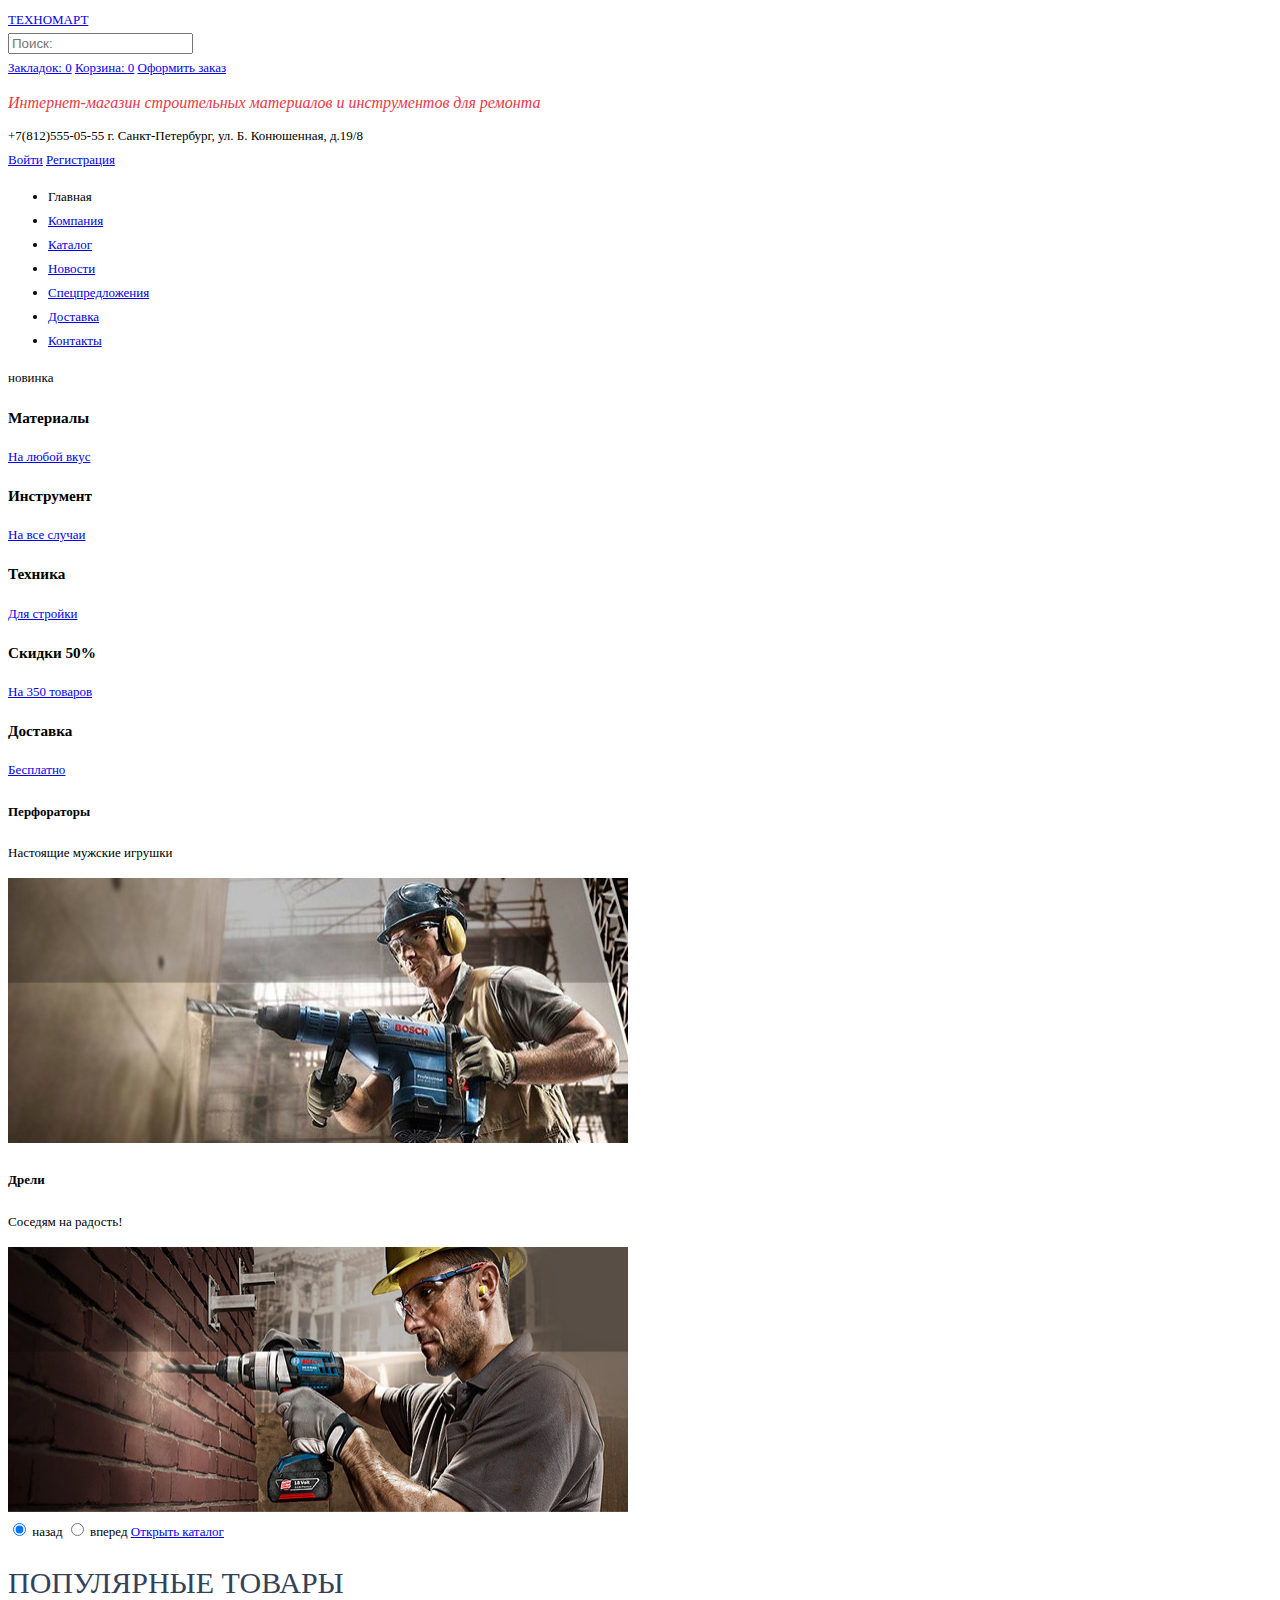
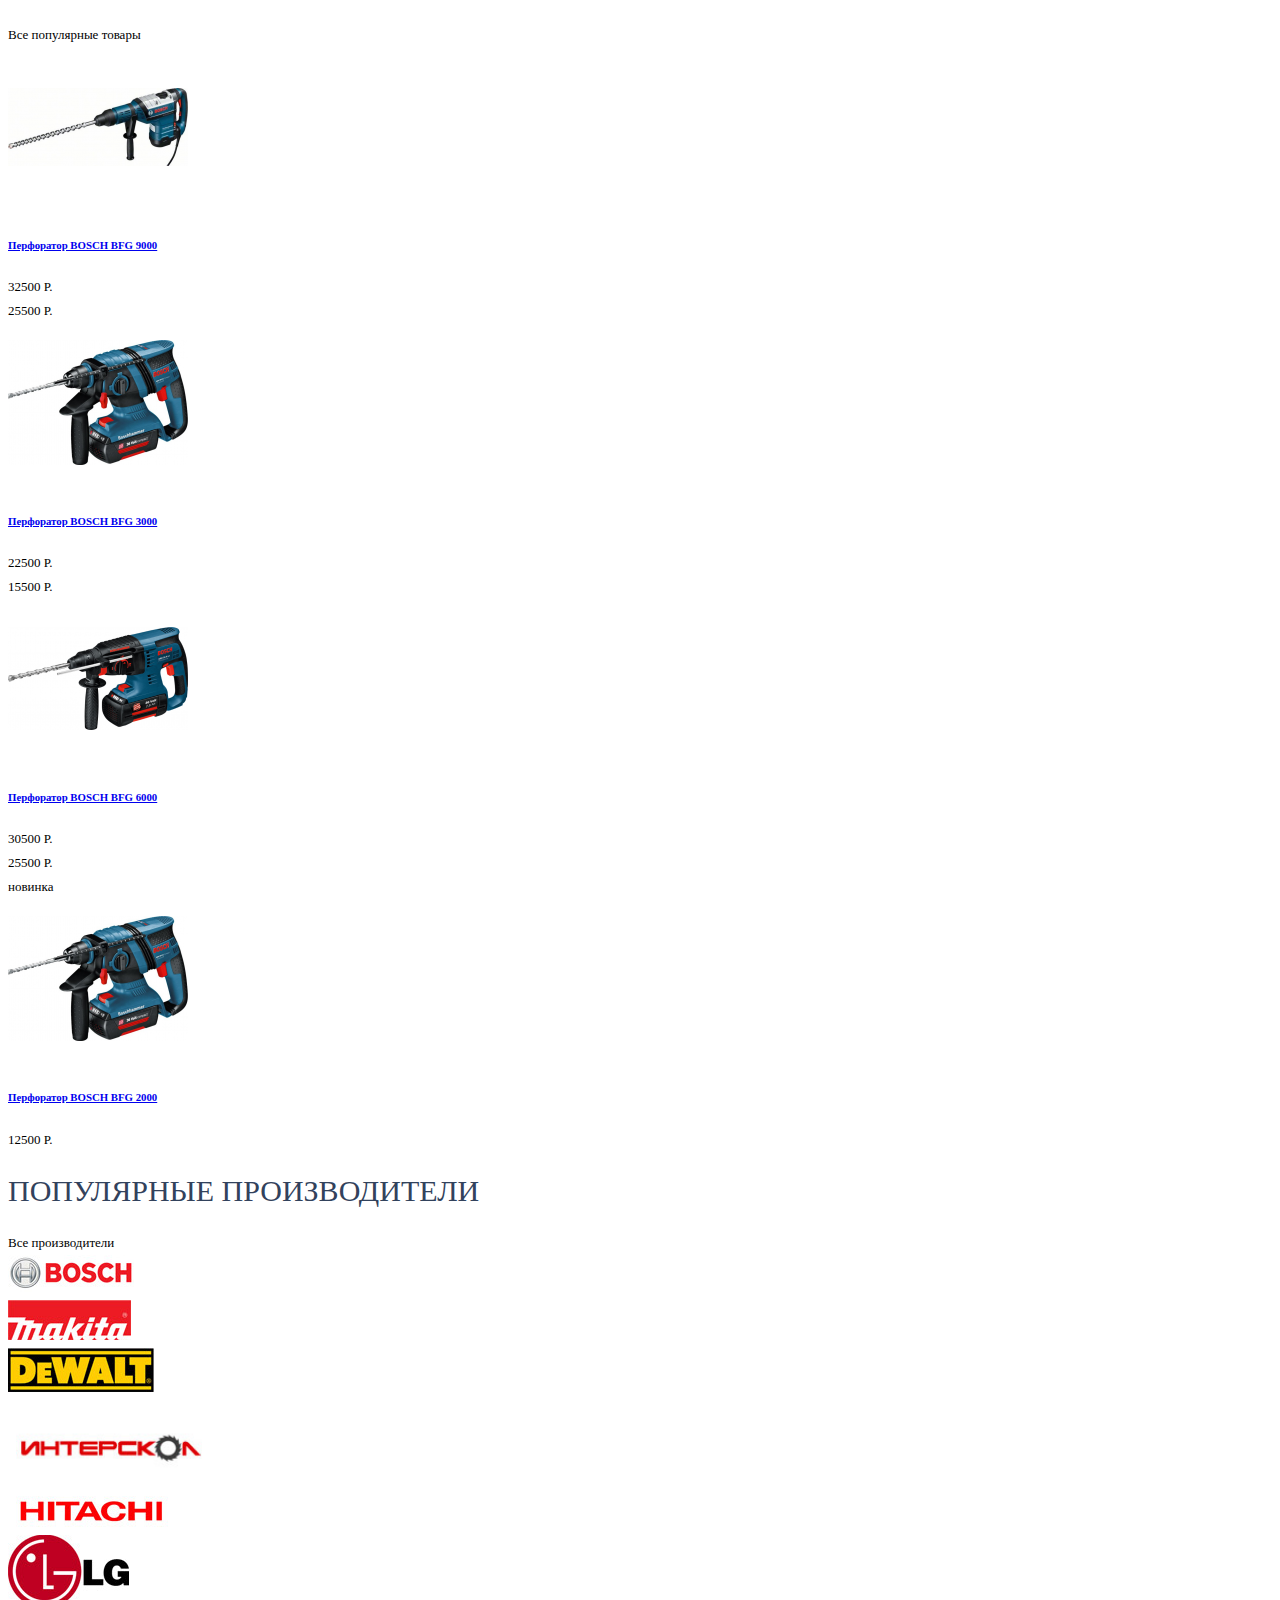
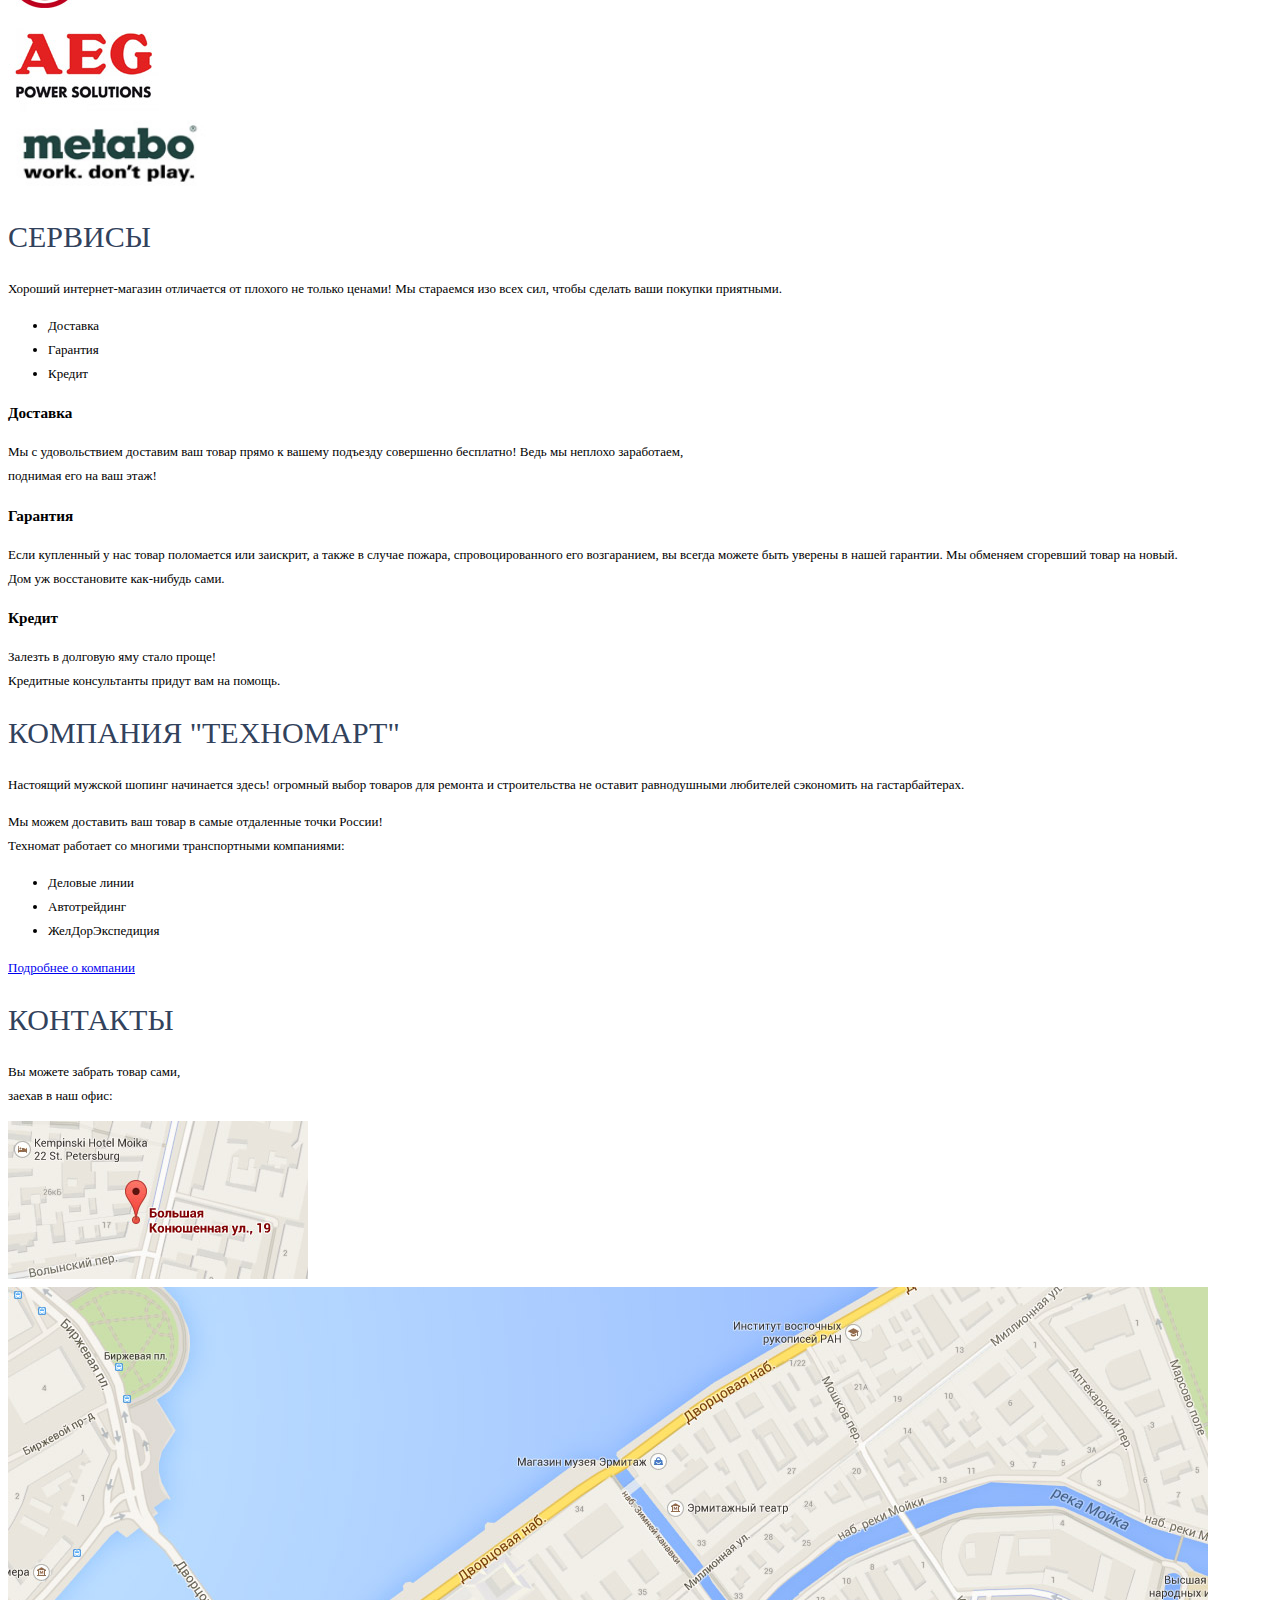
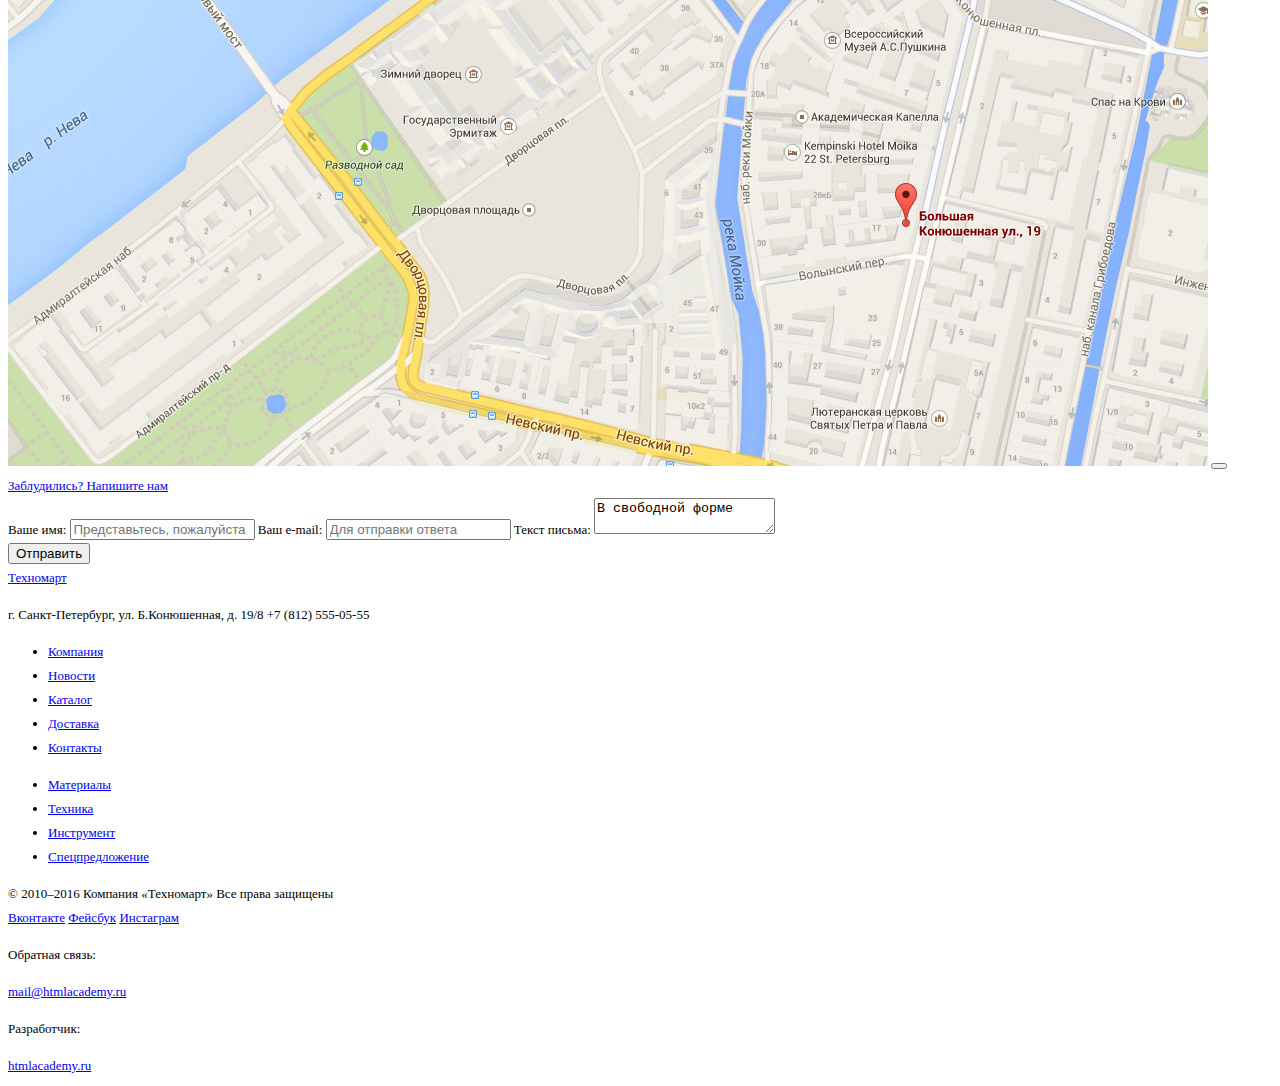
==== commit f1ff9b8e: "Прописала в разметке размеры графических элементов" ====
--- a/index.html
+++ b/index.html
@@ -189,28 +189,28 @@
         </div>
         <div class="brand-items">
           <div class="brand-item">
-            <img src="img/brand-icon1.jpg" alt="Bosch">
-          </div>
-          <div class="brand-item">
-            <img src="img/brand-icon2.jpg" alt="Makita">
-          </div>
-          <div class="brand-item">
-            <img src="img/brand-icon3.jpg" alt="DeWalt">
-          </div>
-          <div class="brand-item">
-            <img src="img/brand-icon4.jpg" alt="Интерскол">
-          </div>
-          <div class="brand-item">
-            <img src="img/brand-icon5.jpg" alt="Hitachi">
-          </div>
-          <div class="brand-item">
-            <img src="img/brand-icon6.jpg" alt="LG">
-          </div>
-          <div class="brand-item">
-            <img src="img/brand-icon7.jpg" alt="AEG">
-          </div>
-          <div class="brand-item">
-            <img src="img/brand-icon8.jpg" alt="Metabo">
+            <img src="img/brand-icon1.jpg" width="126" height="37" alt="Bosch">
+          </div>
+          <div class="brand-item">
+            <img src="img/brand-icon2.jpg" width="123" height="40" alt="Makita">
+          </div>
+          <div class="brand-item">
+            <img src="img/brand-icon3.jpg" width="146" height="44" alt="DeWalt">
+          </div>
+          <div class="brand-item">
+            <img src="img/brand-icon4.jpg" width="200" height="88" alt="Интерскол">
+          </div>
+          <div class="brand-item">
+            <img src="img/brand-icon5.jpg" width="169" height="31" alt="Hitachi">
+          </div>
+          <div class="brand-item">
+            <img src="img/brand-icon6.jpg" width="121" height="73" alt="LG">
+          </div>
+          <div class="brand-item">
+            <img src="img/brand-icon7.jpg" width="151" height="96" alt="AEG">
+          </div>
+          <div class="brand-item">
+            <img src="img/brand-icon8.jpg" width="204" height="69" alt="Metabo">
           </div>
         </div>
       </div>
@@ -274,7 +274,7 @@
             <img src="img/mini-map.jpg" width="300" height="158" alt="Схема проезда">
           </div>
           <div class="map-hover">
-            <img src="img/map-hover.jpg" width="1200" height="780" alt="Схема проезда">
+            <img src="img/map-hover.jpg" width="1200" height="779" alt="Схема проезда">
             <button class="close"></button>
           </div>
           <a class="btn  btn-red" href="#">Заблудились? Напишите нам</a>
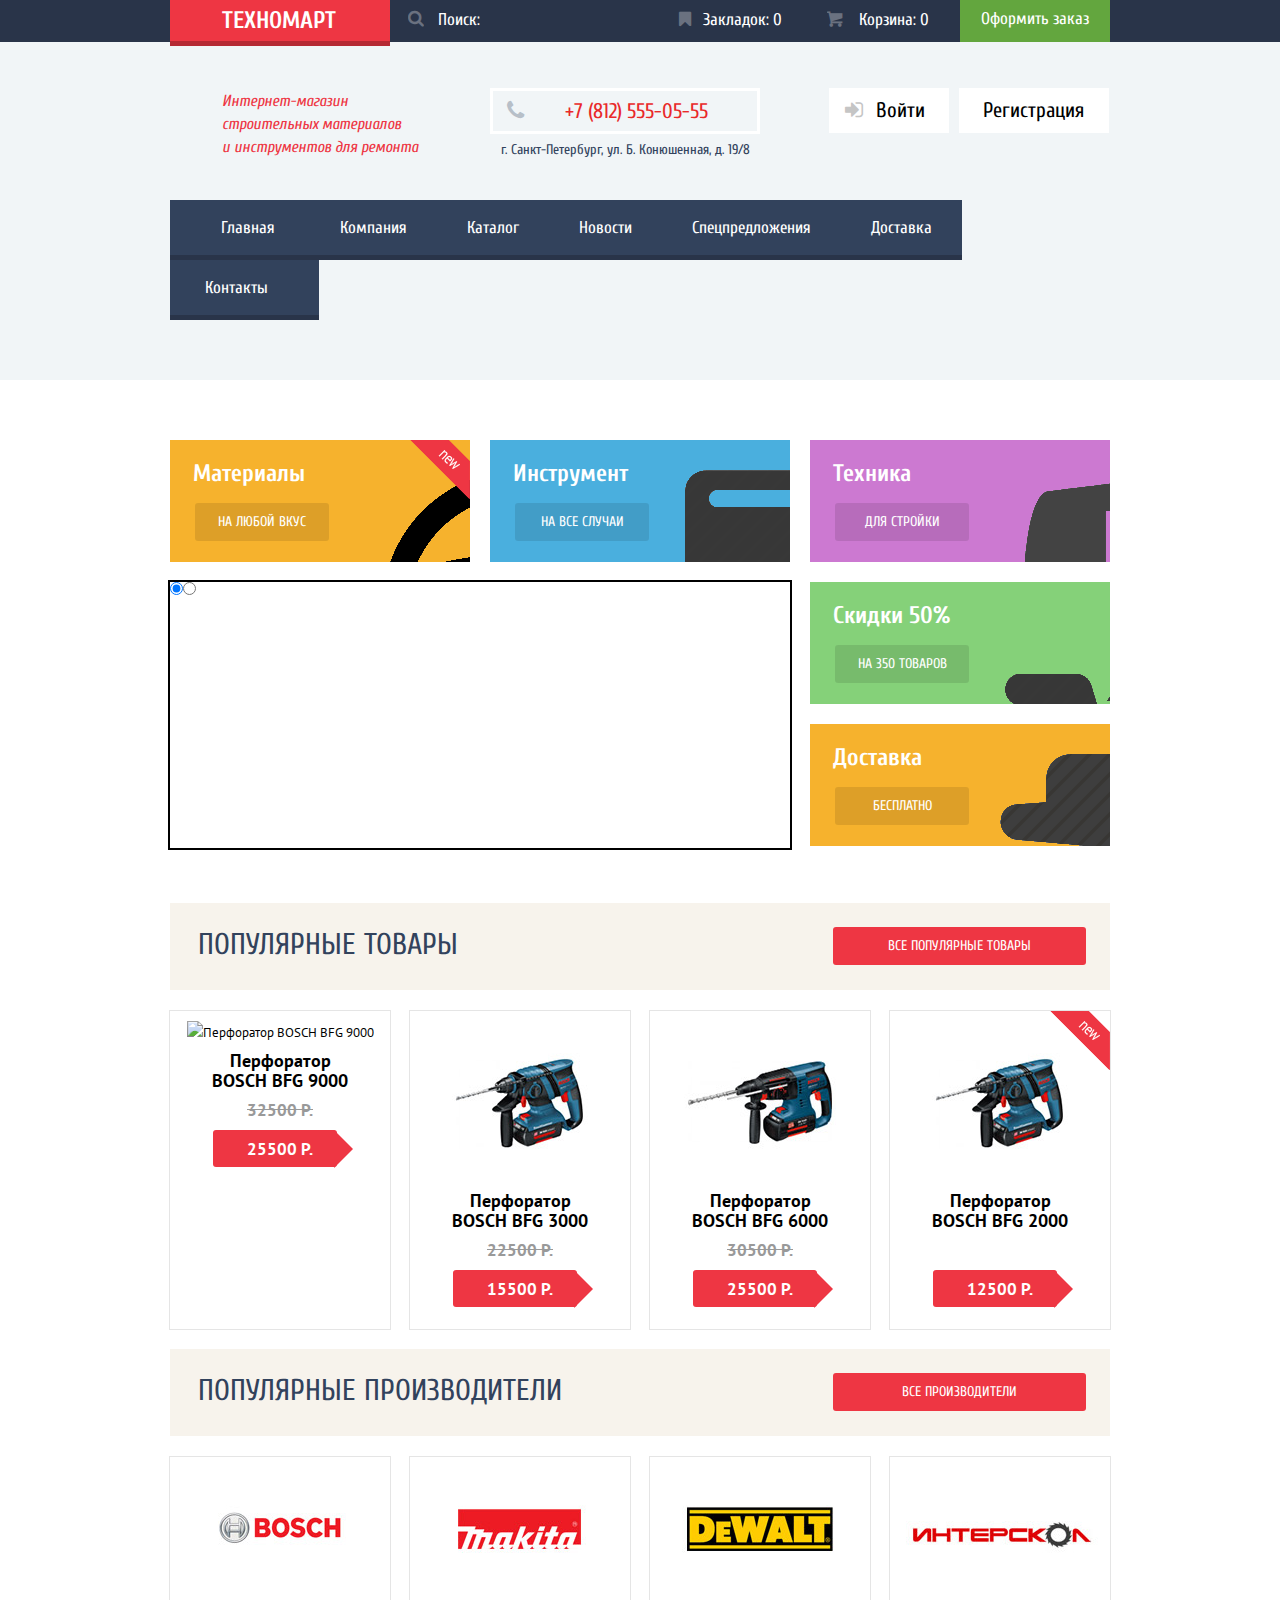
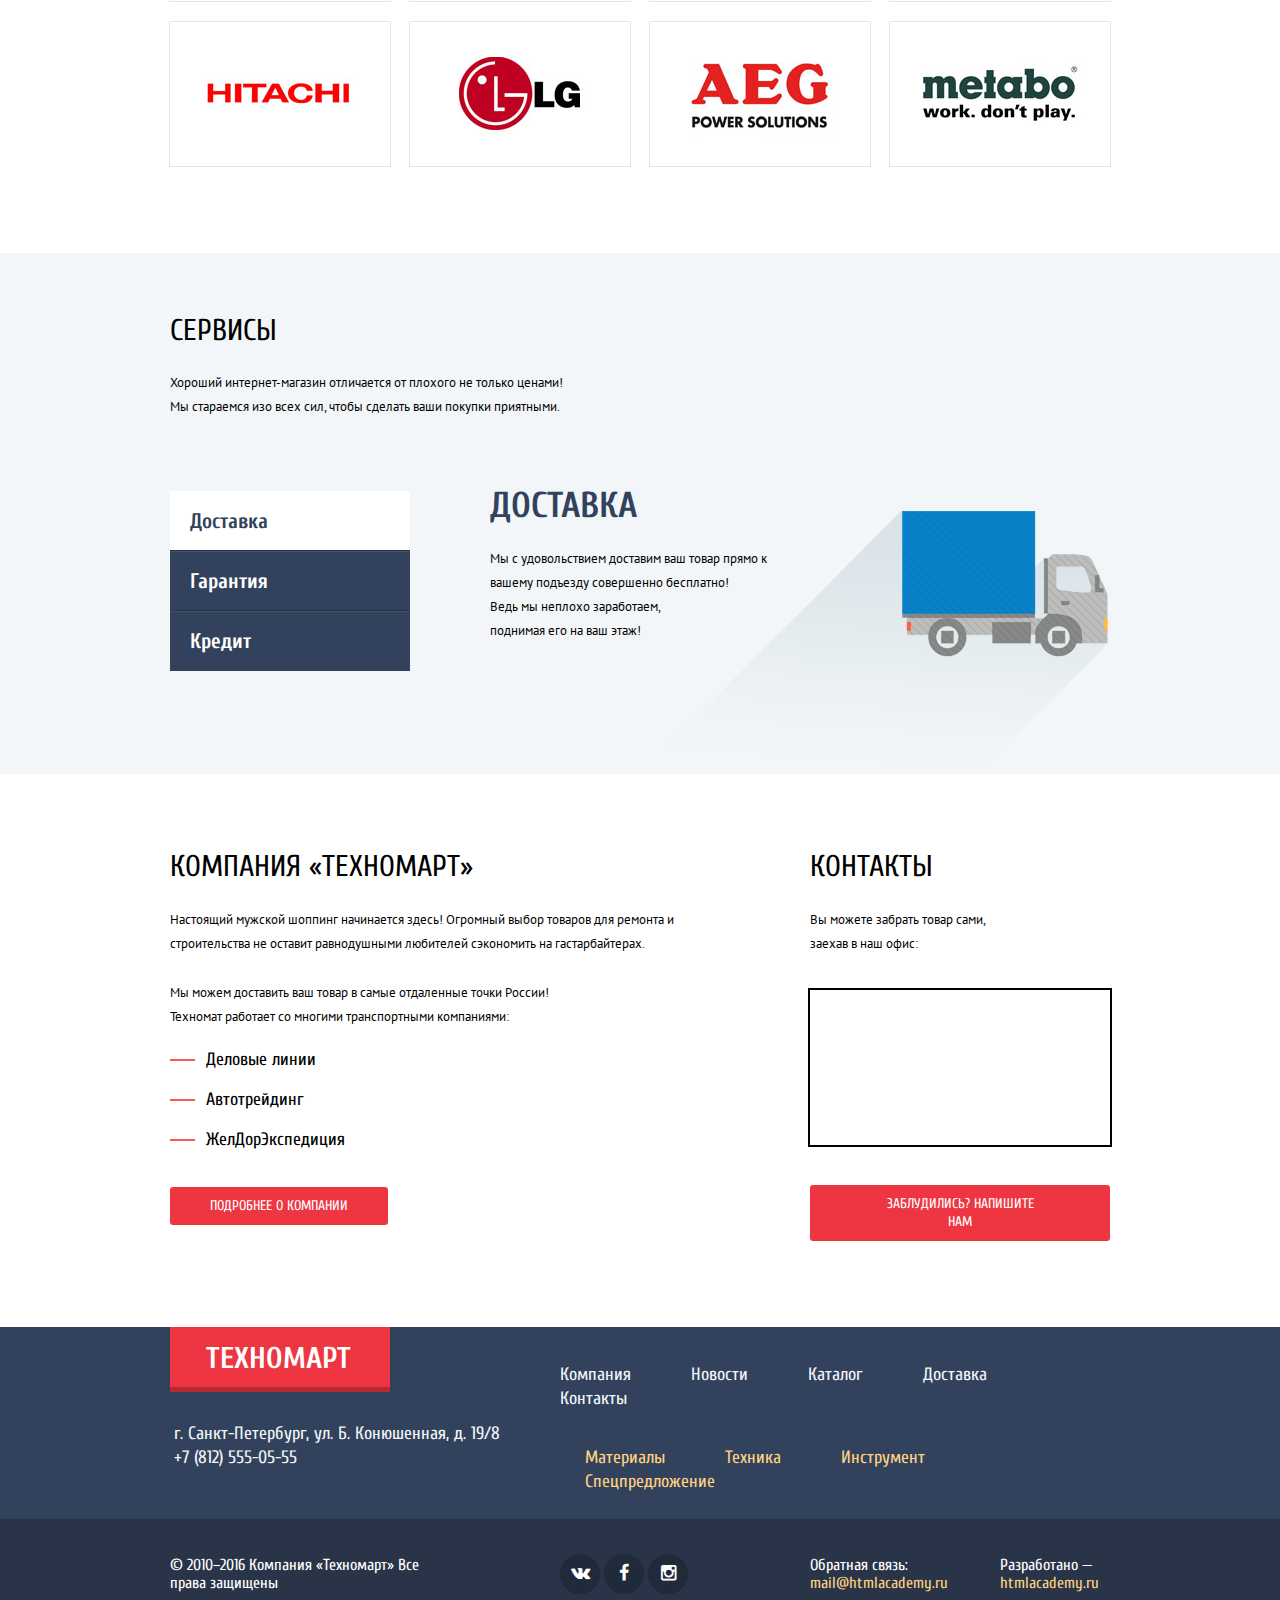
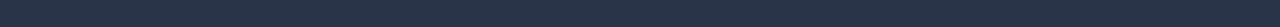
==== commit eab90d65: "Merge branch 'master' of https://github.com/zotovada/79447-technomart" ====
--- a/index.html
+++ b/index.html
@@ -3,303 +3,334 @@
   <head>
     <meta charset="utf-8">
     <title>Стартовая</title>
+    <link href='https://fonts.googleapis.com/css?family=Cuprum:400,400italic&subset=latin,cyrillic' rel='stylesheet' type='text/css'>
+    <link href='https://fonts.googleapis.com/css?family=PT+Sans:400,700&subset=latin,cyrillic' rel='stylesheet' type='text/css'>
+    <link href="css/normalize.css" rel="stylesheet">
     <link href="css/style.css" rel="stylesheet">
   </head>
   <body>
     <header class="main-header">
-      <div class="container">
-        <div class="main-header-top">
+      <div class="main-header-top">
+        <div class="container clearfix">
           <div class="logo  header-logo">
-            <a href="index.html">ТЕХНОМАРТ</a>
+            ТЕХНОМАРТ
           </div>
           <form class="form-search" action="https://echo.htmlacademy.ru" method="post">
-            <input type="search" name="search-field" value="" placeholder="Поиск:">
+            <input type="search" name="search-field" id="search-field">
+            <label for="search-field">Поиск:</label>
           </form>
           <div class="user-transactions">
-            <a class="bookmark" href="#">Закладок: <span class="bookmark-quantity">0</span></a>
-            <a class="cart" href="#">Корзина: <span class="cart-quantity">0</span></a>
+            <a class="bookmark" href="#">
+              <span class="icon-bookmark"></span>Закладок: <span class="bookmark-quantity">0</span>
+            </a>
+            <a class="cart" href="#">
+              <span class="icon-basket"></span>Корзина: <span class="cart-quantity">0</span>
+            </a>
             <a class="btn  btn-green" href="#">Оформить заказ</a>
           </div>
         </div>
-        <div class="main-header-middle">
-          <h1>Интернет-магазин строительных материалов и инструментов для ремонта</h1>
+      </div>
+      <div class="main-header-middle">
+        <div class="container clearfix">
+          <h1><em>Интернет-магазин строительных материалов<br> и инструментов для ремонта</em></h1>
           <div class="header-contact">
-            <span class="header-contact-phone">+7(812)555-05-55</span>
-            г. Санкт-Петербург, ул. Б. Конюшенная, д.19/8
+            <span class="icon-phone"></span>
+            <span class="header-contact-phone">+7 (812) 555-05-55</span>
+            г. Санкт-Петербург, ул. Б. Конюшенная, д. 19/8
           </div>
           <div class="user-block">
-            <a class="login" href="#">Войти</a>
+            <a class="login" href="#"><span class="icon-login"></span>Войти</a>
             <a class="check-in" href="#">Регистрация</a>
           </div>
         </div>
         <nav class="header-nav">
-          <ul class="header-nav-list">
-            <li class="header-nav-item  header-nav-item-active">
-              Главная
+          <div class="container">
+            <ul class="header-nav-list">
+              <li class="header-nav-item  header-nav-item-active">
+                Главная
+              </li>
+              <li class="header-nav-item">
+                <a class="header-nav-link" href="#">Компания</a>
+              </li>
+              <li class="header-nav-item">
+                <a class="header-nav-link" href="catalog.html">Каталог</a>
+              </li>
+              <li class="header-nav-item">
+                <a class="header-nav-link" href="#">Новости</a>
+              </li>
+              <li class="header-nav-item">
+                <a class="header-nav-link" href="#">Спецпредложения</a>
+              </li>
+              <li class="header-nav-item">
+                <a class="header-nav-link" href="#">Доставка</a>
+              </li>
+              <li class="header-nav-item">
+                <a class="header-nav-link" href="#">Контакты</a>
+              </li>
+            </ul>
+          </div>
+        </nav>
+      </div>
+    </header>
+    <main>
+      <div class="container">
+        <div class="catalogue-categories clearfix">
+          <div class="catalogue-left">
+            <div class="category-item">
+              <div class="flag-new  flag-new-active">
+              </div>
+              <h3 class="category-item-title">Материалы</h3>
+              <a class="category-item-link" href="#">На любой вкус</a>
+            </div>
+            <div class="category-item">
+              <div class="flag-new">
+              </div>
+              <h3 class="category-item-title">Инструмент</h3>
+              <a class="category-item-link" href="#">На все случаи</a>
+            </div>
+            <div class="slider-block">
+              <div class="slider-unit">
+                <div class="slider-unit-promo">
+                  <h4 class="slider-unit-title">Перфораторы</h4>
+                  <p>Настоящие мужские игрушки</p>
+                  <a class="btn  btn-red" href="#">Открыть каталог</a>
+                </div>
+                <img src="img/slider-unit1.jpg" width="620" height="266" alt="Перфораторы">
+              </div>
+              <div class="slider-unit">
+                <div class="slider-unit-promo">
+                  <h4 class="slider-unit-title">Дрели</h4>
+                  <p>Соседям на радость!</p>
+                  <a class="btn  btn-red" href="#">Открыть каталог</a>
+                </div>
+                <img src="img/slider-unit2.jpg" width="620" height="266" alt="Дрели">
+              </div>
+              <div class="slider-paginator">
+                <input type="radio" id="slider-prev" checked>
+                <label for="slider-prev">назад</label>
+                <input type="radio" id="slider-next">
+                <label for="slider-next">вперед</label>
+              </div>
+            </div>
+          </div>
+          <div class="catalogue-right">
+            <div class="category-item">
+              <div class="flag-new">
+              </div>
+              <h3 class="category-item-title">Техника</h3>
+              <a class="category-item-link" href="#">Для стройки</a>
+            </div>
+            <div class="category-item">
+              <div class="flag-new">
+              </div>
+              <h3 class="category-item-title">Скидки 50%</h3>
+              <a class="category-item-link" href="#">На 350 товаров</a>
+            </div>
+            <div class="category-item">
+              <div class="flag-new">
+              </div>
+              <h3 class="category-item-title">Доставка</h3>
+              <a class="category-item-link" href="#">Бесплатно</a>
+            </div>
+          </div>
+        </div>
+        <div class="popular">
+          <div class="popular-all clearfix">
+            <h2 class="popular-title">Популярные товары</h2>
+            <a class="btn  btn-red" href="#">Все популярные товары</a>
+          </div>
+          <div class="catalog-items clearfix">
+            <div class="catalog-item">
+              <div class="flag-new">
+              </div>
+              <div class="catalog-item-actions">
+                <a href="#" class="btn  btn-green">Купить</a>
+                <a href="#" class="btn  add-to-bookmarks">В закладки</a>
+              </div>
+              <div class="catalog-item-image">
+                <img src="img/catalog-item-image1.jpg" width="184" height="164" alt="Перфоратор BOSCH BFG 9000">
+              </div>
+              <h5 class="catalog-item-title">
+                <a href="#">Перфоратор BOSCH BFG 9000</a>
+              </h5>
+              <div class="previous-price">
+                32500 Р.
+              </div>
+              <div class="new-price">
+                25500 Р.
+              </div>
+            </div>
+            <div class="catalog-item">
+              <div class="flag-new">
+              </div>
+              <div class="catalog-item-actions">
+                <a href="#" class="btn  btn-green">Купить</a>
+                <a href="#" class="btn  add-to-bookmarks">В закладки</a>
+              </div>
+              <div class="catalog-item-image">
+                <img src="img/catalog-item-image2.jpg" width="184" height="164" alt="Перфоратор BOSCH BFG 3000">
+              </div>
+              <h5 class="catalog-item-title">
+                <a href="#">Перфоратор BOSCH BFG 3000</a>
+              </h5>
+              <div class="previous-price">
+                22500 Р.
+              </div>
+              <div class="new-price">
+                15500 Р.
+              </div>
+            </div>
+            <div class="catalog-item">
+              <div class="flag-new">
+              </div>
+              <div class="catalog-item-actions">
+                <a href="#" class="btn  btn-green">Купить</a>
+                <a href="#" class="btn  add-to-bookmarks">В закладки</a>
+              </div>
+              <div class="catalog-item-image">
+                <img src="img/catalog-item-image3.jpg" width="184" height="164" alt="Перфоратор BOSCH BFG 6000">
+              </div>
+              <h5 class="catalog-item-title">
+                <a href="#">Перфоратор BOSCH BFG 6000</a>
+              </h5>
+              <div class="previous-price">
+                30500 Р.
+              </div>
+              <div class="new-price">
+                25500 Р.
+              </div>
+            </div>
+            <div class="catalog-item">
+              <div class="flag-new  flag-new-active">
+              </div>
+              <div class="catalog-item-actions">
+                <a href="#" class="btn  btn-green">Купить</a>
+                <a href="#" class="btn  add-to-bookmarks">В закладки</a>
+              </div>
+              <div class="catalog-item-image">
+                <img src="img/catalog-item-image2.jpg" width="184" height="164" alt="Перфоратор BOSCH BFG 2000">
+              </div>
+              <h5 class="catalog-item-title">
+                <a href="#">Перфоратор BOSCH BFG 2000</a>
+              </h5>
+              <div class="previous-price">
+              </div>
+              <div class="new-price">
+                12500 Р.
+              </div>
+            </div>
+          </div>
+        </div>
+        <div class="popular">
+          <div class="popular-all clearfix">
+            <h2 class="popular-title">Популярные производители</h2>
+            <a class="btn  btn-red" href="#">Все производители</a>
+          </div>
+          <div class="brand-items clearfix">
+            <div class="brand-item">
+              <img src="img/brand-icon1.jpg" width="204" height="96" alt="Bosch">
+            </div>
+            <div class="brand-item">
+              <img src="img/brand-icon2.jpg" width="204" height="96" alt="Makita">
+            </div>
+            <div class="brand-item">
+              <img src="img/brand-icon3.jpg" width="204" height="96" alt="DeWalt">
+            </div>
+            <div class="brand-item">
+              <img src="img/brand-icon4.jpg" width="204" height="96" alt="Интерскол">
+            </div>
+            <div class="brand-item">
+              <img src="img/brand-icon5.jpg" width="204" height="96" alt="Hitachi">
+            </div>
+            <div class="brand-item">
+              <img src="img/brand-icon6.jpg" width="204" height="96" alt="LG">
+            </div>
+            <div class="brand-item">
+              <img src="img/brand-icon7.jpg" width="204" height="96" alt="AEG">
+            </div>
+            <div class="brand-item">
+              <img src="img/brand-icon8.jpg" width="204" height="96" alt="Metabo">
+            </div>
+          </div>
+        </div>
+      </div>
+      <div class="services">
+        <div class="container clearfix">
+          <h2 class="services-title">Сервисы</h2>
+          <p>Хороший интернет-магазин отличается от плохого не только ценами! Мы стараемся изо всех сил, чтобы сделать ваши покупки приятными.
+          </p>
+          <ul class="tab-list">
+            <li class="tab-item">
+              <input type="radio" name="tabs" id="tab-1" checked>
+              <label for="tab-1">Доставка</label>
             </li>
-            <li class="header-nav-item">
-              <a class="header-nav-link" href="#">Компания</a>
+            <li class="tab-item">
+              <input type="radio" name="tabs" id="tab-2">
+              <label for="tab-2">Гарантия</label>
             </li>
-            <li class="header-nav-item">
-              <a class="header-nav-link" href="#">Каталог</a>
-            </li>
-            <li class="header-nav-item">
-              <a class="header-nav-link" href="#">Новости</a>
-            </li>
-            <li class="header-nav-item">
-              <a class="header-nav-link" href="#">Спецпредложения</a>
-            </li>
-            <li class="header-nav-item">
-              <a class="header-nav-link" href="#">Доставка</a>
-            </li>
-            <li class="header-nav-item">
-              <a class="header-nav-link" href="#">Контакты</a>
+            <li class="tab-item">
+              <input type="radio" name="tabs" id="tab-3">
+              <label for="tab-3">Кредит</label>
             </li>
           </ul>
-        </nav>
-      </div>
-    </header>
-    <main class="container">
-      <div class="catalogue-categories">
-        <div class="category-item">
-          <div class="flag-new  flag-new-active">
-            новинка
-          </div>
-          <h3>Материалы</h3>
-          <a href="#">На любой вкус</a>
-        </div>
-        <div class="category-item">
-          <div class="flag-new">
-          </div>
-          <h3>Инструмент</h3>
-          <a href="#">На все случаи</a>
-        </div>
-        <div class="category-item">
-          <div class="flag-new">
-          </div>
-          <h3>Техника</h3>
-          <a href="#">Для стройки</a>
-        </div>
-        <div class="category-item">
-          <div class="flag-new">
-          </div>
-          <h3>Скидки 50%</h3>
-          <a href="#">На 350 товаров</a>
-        </div>
-        <div class="category-item">
-          <div class="flag-new">
-          </div>
-          <h3>Доставка</h3>
-          <a href="#">Бесплатно</a>
-        </div>
-        <div class="slider-block">
-          <div class="slider-unit">
-            <h4>Перфораторы</h4>
-            <p>Настоящие мужские игрушки</p>
-            <img src="img/slider-unit1.jpg" width="620" height="265" alt="Перфораторы">
-          </div>
-          <div class="slider-unit">
-            <h4>Дрели</h4>
-            <p>Соседям на радость!</p>
-            <img src="img/slider-unit2.jpg" width="620" height="265" alt="Дрели">
-          </div>
-          <input type="radio" id="slider-prev" name="toggle" checked>
-          <label for="slider-prev">назад</label>
-          <input type="radio" id="slider-next" name="toggle">
-          <label for="slider-next">вперед</label>
-          <a class="btn  btn-red" href="#">Открыть каталог</a>
-        </div>
-      </div>
-      <div class="popular">
-        <div class="popular-title">
-          <h2>Популярные товары</h2>
-          <a class="btn  btn-red">Все популярные товары</a>
-        </div>
-        <div class="catalog-items">
-          <div class="catalog-item">
-            <div class="flag-new">
-            </div>
-            <div class="catalog-item-image">
-              <img src="img/catalog-item-image1.png" width="180" height="160" alt="Перфоратор BOSCH BFG 9000">
-            </div>
-            <h5 class="catalog-item-title">
-              <a href="#">Перфоратор BOSCH BFG 9000</a>
-            </h5>
-            <div class="previous-price">
-              32500 Р.
-            </div>
-            <div class="new-price">
-              25500 Р.
-            </div>
-          </div>
-          <div class="catalog-item">
-            <div class="flag-new">
-            </div>
-            <div class="catalog-item-image">
-              <img src="img/catalog-item-image2.png" width="180" height="160" alt="Перфоратор BOSCH BFG 3000">
-            </div>
-            <h5 class="catalog-item-title">
-              <a href="#">Перфоратор BOSCH BFG 3000</a>
-            </h5>
-            <div class="previous-price">
-              22500 Р.
-            </div>
-            <div class="new-price">
-              15500 Р.
-            </div>
-          </div>
-          <div class="catalog-item">
-            <div class="flag-new">
-            </div>
-            <div class="catalog-item-image">
-              <img src="img/catalog-item-image3.png" width="180" height="160" alt="Перфоратор BOSCH BFG 6000">
-            </div>
-            <h5 class="catalog-item-title">
-              <a href="#">Перфоратор BOSCH BFG 6000</a>
-            </h5>
-            <div class="previous-price">
-              30500 Р.
-            </div>
-            <div class="new-price">
-              25500 Р.
-            </div>
-          </div>
-          <div class="catalog-item">
-            <div class="flag-new  flag-new-active">
-              новинка
-            </div>
-            <div class="catalog-item-image">
-              <img src="img/catalog-item-image2.png" width="180" height="160" alt="Перфоратор BOSCH BFG 2000">
-            </div>
-            <h5 class="catalog-item-title">
-              <a href="#">Перфоратор BOSCH BFG 2000</a>
-            </h5>
-            <div class="previous-price">
-            </div>
-            <div class="new-price">
-              12500 Р.
-            </div>
-          </div>
-        </div>
-      </div>
-      <div class="popular">
-        <div class="popular-title">
-          <h2>Популярные производители</h2>
-          <a class="btn  btn-red">Все производители</a>
-        </div>
-        <div class="brand-items">
-          <div class="brand-item">
-            <img src="img/brand-icon1.jpg" width="126" height="37" alt="Bosch">
-          </div>
-          <div class="brand-item">
-            <img src="img/brand-icon2.jpg" width="123" height="40" alt="Makita">
-          </div>
-          <div class="brand-item">
-            <img src="img/brand-icon3.jpg" width="146" height="44" alt="DeWalt">
-          </div>
-          <div class="brand-item">
-            <img src="img/brand-icon4.jpg" width="200" height="88" alt="Интерскол">
-          </div>
-          <div class="brand-item">
-            <img src="img/brand-icon5.jpg" width="169" height="31" alt="Hitachi">
-          </div>
-          <div class="brand-item">
-            <img src="img/brand-icon6.jpg" width="121" height="73" alt="LG">
-          </div>
-          <div class="brand-item">
-            <img src="img/brand-icon7.jpg" width="151" height="96" alt="AEG">
-          </div>
-          <div class="brand-item">
-            <img src="img/brand-icon8.jpg" width="204" height="69" alt="Metabo">
-          </div>
-        </div>
-      </div>
-      <div class="services">
-        <div class="services-promo">
-          <h2>Сервисы</h2>
-          <p>Хороший интернет-магазин отличается от плохого не только ценами! Мы стараемся изо всех сил, чтобы сделать ваши покупки приятными.
-          </p>
-        </div>
-        <ul class="tab-list">
-          <li class="tab-item  tab-item-active">
-            Доставка
-          </li>
-          <li class="tab-item">
-            Гарантия
-          </li>
-          <li class="tab-item">
-            Кредит
-          </li>
-        </ul>
-        <div class="service-slides">
-          <div class="tab-slide">
-            <h3>Доставка</h3>
-            <p>Мы с удовольствием доставим ваш товар прямо к вашему подъезду совершенно бесплатно! Ведь мы неплохо заработаем,<br>
-            поднимая его на ваш этаж!
-            </p>
-          </div>
-          <div class="tab-slide">
-            <h3>Гарантия</h3>
-            <p>Если купленный у нас товар поломается или заискрит, а также в случае пожара, спровоцированного его возгаранием,  вы всегда можете быть уверены в нашей гарантии. Мы обменяем сгоревший товар на новый.<br>
-            Дом уж восстановите как-нибудь сами.
-            </p>
-          </div>
-          <div class="tab-slide">
-            <h3>Кредит</h3>
-            <p>Залезть в долговую яму стало проще!<br>
-            Кредитные консультанты придут вам на помощь.
-            </p>
-          </div>
-        </div>
-      </div>
-      <div class="information">
-        <div class="seo-block">
-          <h2>Компания "Техномарт"</h2>
-          <p>Настоящий мужской шопинг начинается здесь! огромный выбор товаров для ремонта и
-          строительства не оставит равнодушными любителей сэкономить на гастарбайтерах.</p>
-          <p>Мы можем доставить ваш товар в самые отдаленные точки России!<br>
-          Техномат работает со многими транспортными компаниями:</p>
-          <ul class="transport-list">
-            <li>Деловые линии</li>
-            <li>Автотрейдинг</li>
-            <li>ЖелДорЭкспедиция</li>
-          </ul>
-          <a class="btn  btn-red" href="#">Подробнее о компании</a>
-        </div>
-        <div class="adress">
-          <h2>Контакты</h2>
-          <p>Вы можете забрать товар сами,<br>
-          заехав в наш офис:</p>
-          <div class="mini-map">
-            <img src="img/mini-map.jpg" width="300" height="158" alt="Схема проезда">
-          </div>
-          <div class="map-hover">
-            <img src="img/map-hover.jpg" width="1200" height="779" alt="Схема проезда">
-            <button class="close"></button>
-          </div>
-          <a class="btn  btn-red" href="#">Заблудились? Напишите нам</a>
-        </div>
-        <form class="request-field" action="https://echo.htmlacademy.ru" method="post">
-          <label for="request-username">Ваше имя:</label>
-          <input type="text" name="username" id="request-username" placeholder="Представьтесь, пожалуйста">
-          <label for="request-email">Ваш e-mail:</label>
-          <input type="email" name="email" id="request-email" placeholder="Для отправки ответа">
-          <label for="request-text">Текст письма:</label>
-          <textarea name="letter" id="request-text">В свободной форме</textarea>
-          <div class="field-actions">
-            <input class="btn  btn-red" type="submit" value="Отправить">
-          </div>
-        </form>
+          <div class="tabs-content">
+            <div class="tab-content">
+              <h3 class="tab-title">Доставка</h3>
+              <p>Мы с удовольствием доставим ваш товар прямо к вашему подъезду совершенно бесплатно!<br> Ведь мы неплохо заработаем,<br>
+              поднимая его на ваш этаж!
+              </p>
+            </div>
+            <div class="tab-content">
+              <h3 class="tab-title">Гарантия</h3>
+              <p>Если купленный у нас товар поломается или заискрит, а также в случае пожара, спровоцированного его возгаранием,  вы всегда можете быть уверены в нашей гарантии. Мы обменяем сгоревший товар на новый.<br>
+              Дом уж восстановите как-нибудь сами.
+              </p>
+            </div>
+            <div class="tab-content">
+              <h3 class="tab-title">Кредит</h3>
+              <p>Залезть в долговую яму стало проще!<br>
+              Кредитные консультанты придут вам на помощь.
+              </p>
+            </div>
+          </div>
+        </div>
+      </div>
+      <div class="container">
+        <div class="information clearfix">
+          <div class="seo-block">
+            <h2 class="seo-title">Компания «Техномарт»</h2>
+            <p>Настоящий мужской шоппинг начинается здесь! Огромный выбор товаров для ремонта и
+            строительства не оставит равнодушными любителей сэкономить на гастарбайтерах.</p>
+            <p>Мы можем доставить ваш товар в самые отдаленные точки России!<br>
+            Техномат работает со многими транспортными компаниями:</p>
+            <ul class="transport-list">
+              <li>Деловые линии</li>
+              <li>Автотрейдинг</li>
+              <li>ЖелДорЭкспедиция</li>
+            </ul>
+            <a class="btn  btn-red" href="#">Подробнее о компании</a>
+          </div>
+          <div class="adress">
+            <h2 class="seo-title">Контакты</h2>
+            <p>Вы можете забрать товар сами,<br>
+            заехав в наш офис:</p>
+            <div class="map">
+              <img src="img/map.jpg" width="940" height="446" alt="Схема проезда">
+              <div class="close"></div>
+            </div>
+            <a class="btn  btn-red" href="#">Заблудились? Напишите нам</a>
+          </div>
+        </div>
       </div>
     </main>
     <footer class="main-footer">
-      <div class="container">
-        <div class="main-footer-top">
+      <div class="main-footer-top">
+        <div class="container clearfix">
           <div class="footer-contact">
             <div class="logo  footer-logo">
-              <a href="index.html">Техномарт</a>
-            </div>
-            <p>г. Санкт-Петербург, ул. Б.Конюшенная, д. 19/8
+              ТЕХНОМАРТ
+            </div>
+            <p>г. Санкт-Петербург, ул. Б. Конюшенная, д. 19/8
             +7 (812) 555-05-55</p>
           </div>
           <div class="footer-nav">
@@ -311,7 +342,7 @@
                 <a href="#">Новости</a>
               </li>
               <li>
-                <a href="#">Каталог</a>
+                <a href="catalog.html">Каталог</a>
               </li>
               <li>
                 <a href="#">Доставка</a>
@@ -336,26 +367,48 @@
             </ul>
           </div>
         </div>
-        <div class="main-footer-bottom">
+      </div>
+      <div class="main-footer-bottom">
+        <div class="container clearfix">
           <div class="copy-rights">
             © 2010–2016 Компания «Техномарт»
             Все права защищены
           </div>
           <div class="social">
-            <a class="icon  icon-vk" href="#">Вконтакте</a>
-            <a class="icon  icon-facebook" href="#">Фейсбук</a>
-            <a class="icon  icon-instagram" href="#">Инстаграм</a>
+            <a class="icon  icon-vk" href="#"></a>
+            <a class="icon  icon-facebook" href="#"></a>
+            <a class="icon  icon-instagramm" href="#"></a>
           </div>
           <div class="feedback">
-            <p>Обратная связь:</p>
+            Обратная связь:
             <a href="mailto:mail@htmlacademy.ru">mail@htmlacademy.ru</a>
           </div>
           <div class="developer">
-            <p>Разработчик:</p>
+            Разработано —
             <a href="https://htmlacademy.ru/">htmlacademy.ru</a>
           </div>
         </div>
       </div>
     </footer>
+    <div class="contact-field modal">
+      <form class="contact-form" action="https://echo.htmlacademy.ru" method="post">
+        <div class="contact-form-item">
+          <label for="contact-username">Ваше имя:</label>
+          <input type="text" name="username" id="contact-username" placeholder="Представьтесь, пожалуйста">
+        </div>
+        <div class="contact-form-item">
+          <label for="contact-email">Ваш e-mail:</label>
+          <input type="email" name="email" id="contact-email" placeholder="Для отправки ответа">
+        </div>
+        <div class="contact-form-textarea">
+          <label for="contact-text">Текст письма:</label>
+          <textarea name="letter" id="contact-text">В свободной форме</textarea>
+        </div>
+        <div class="field-actions">
+          <input class="btn  btn-red" type="submit" value="Отправить">
+        </div>
+        <div class="close"></div>
+      </form>
+    </div>
   </body>
 </html>
--- a/css/style.css
+++ b/css/style.css
@@ -3,21 +3,1690 @@
   line-height: 24px;
   color: #000000;
   font-weight: normal;
-  font-family: "PT Sans";
-}
+  font-family: "PT Sans", "Arial", sans-serif;
+}
+
+@font-face {
+  font-weight: normal;
+  font-style: normal;
+
+  font-family: "symbols-technomart";
+  src: url("../fonts/symbols-technomart.woff") format("woff"),
+       url("../fonts/symbols-technomart.woff2") format("woff2");
+}
+
+[class^="icon-"]::before,
+[class*=" icon-"]::before {
+  display: inline-block;
+  width: 1em;
+  margin-right: 0.2em;
+  margin-left: 0.2em;
+
+  font-weight: normal;
+  line-height: 1em;
+  font-family: "symbols-technomart";
+  text-align: center;
+  text-transform: none;
+  text-decoration: inherit;
+  font-style: normal;
+  font-variant: normal;
+
+  speak: none;
+}
+
+.icon-left::before { content: "\3c"; } /* "&lt;" */
+.icon-right::before { content: "\3e"; } /* "&gt;" */
+.icon-basket::before { content: "\62"; } /* "b" */
+.icon-facebook::before { content: "\66"; } /* "f" */
+.icon-twitter::before { content: "\74"; } /* "t" */
+.icon-vk::before { content: "\76"; } /* "v" */
+.icon-up::before { content: "\2c4"; } /* "ЋД" */
+.icon-down::before { content: "\2c5"; } /* "ЋЕ" */
+.icon-left-big::before { content: "\2190"; } /* "вЖР" */
+.icon-right-big::before { content: "\2192"; } /* "вЖТ" */
+.icon-login::before { content: "\2386"; } /* "вОЖ" */
+.icon-logout::before { content: "\241b"; } /* "вРЫ" */
+.icon-up-dir::before { content: "\25b2"; } /* "вЦ≤" */
+.icon-down-dir::before { content: "\25bc"; } /* "вЦЉ" */
+.icon-circle::before { content: "\25cb"; } /* "вЧЛ" */
+.icon-circle-dot::before { content: "\25cf"; } /* "вЧП" */
+.icon-star::before { content: "\2605"; } /* "вШЕ" */
+.icon-check-off::before { content: "\2610"; } /* "вШР" */
+.icon-check-on::before { content: "\2611"; } /* "вШС" */
+.icon-youtube::before { content: "\f39e"; } /* "пОЮ" */
+.icon-home::before { content: "\1f3e0"; } /* "\1f3e0" */
+.icon-user::before { content: "\1f468"; } /* "\1f468" */
+.icon-phone::before { content: "\1f4de"; } /* "\1f4de" */
+.icon-instagramm::before { content: "\1f4f7"; } /* "\1f4f7" */
+.icon-search::before { content: "рЯФН"; } /* "\1f50d" */
+.icon-bookmark::before { content: "\1f516"; } /* "\1f516" */
+
 h1 {
   font-size: 16px;
   line-height: 23px;
   color: #ee3643;
   font-weight: normal;
-  font-style: italic;
-  font-family: "Cuprum";
-}
+  font-family: "Cuprum", "Arial", sans-serif;
+  float: left;
+  width: 218px;
+  margin: 0;
+  margin-right: 50px;
+  padding-top: 48px;
+  padding-bottom: 41px;
+  padding-left: 52px;
+}
+
 h2 {
   font-size: 30px;
-  line-height: 30px;
+  line-height: 36px;
   color: #32425c;
   font-weight: normal;
-  font-family: "Cuprum";
+  font-family: "Cuprum", "Arial", sans-serif;
   text-transform: uppercase;
-}
+  margin: 0;
+}
+
+h3 {
+  font-size: 24px;
+  line-height: 30px;
+  color: #ffffff;
+  font-weight: bold;
+  font-family: "Cuprum", "Arial", sans-serif;
+  margin: 0;
+}
+
+h5 {
+  font-size: 18px;
+  line-height: 20px;
+  color: #000000;
+  font-weight: bold;
+  font-family: "PT Sans", "Arial", sans-serif;
+  margin: 0;
+}
+
+h6 {
+  font-size: 13px;
+  line-height: 18px;
+  color: #000000;
+  font-weight: normal;
+  font-family: "PT Sans", "Arial", sans-serif;
+  text-transform: uppercase;
+  margin: 0;
+}
+
+.container {
+  width: 940px;
+  margin: 0 auto;
+  padding: 0 10px;
+}
+
+.clearfix::after {
+  content: "";
+  display: table;
+  clear: both;
+}
+
+.btn {
+  display: inline-block;
+  vertical-align: top;
+  text-align: center;
+  padding-top: 10px;
+  padding-bottom: 10px;
+  border-radius: 3px;
+  text-transform: uppercase;
+  text-decoration: none;
+}
+
+.btn-green {
+  background-color: #63a63e;
+}
+
+.btn-green:hover {
+  background-color: #5fbb2d;
+}
+
+.btn-green:active {
+  background-color: #518534;
+  color: rgba(255,255,255,0.51);
+}
+
+.btn-red {
+  font-size: 14px;
+  line-height: 18px;
+  background-color: #ee3643;
+  font-family: "Cuprum", "Arial", sans-serif;
+  color: #ffffff;
+}
+
+.btn-white {
+  font-size: 13px;
+  line-height: 18px;
+  background-color: #ffffff;
+  border: 1px solid #e5e5e5;
+}
+
+/* HEADER */
+
+.main-header-top {
+  font-size: 17px;
+  line-height: 20px;
+  font-family: "Cuprum", "Arial", sans-serif;
+  background-color: #293449;
+}
+
+.header-logo {
+  font-size: 24px;
+  line-height: 29px;
+  font-family: "Cuprum", "Arial", sans-serif;
+  font-weight: bold;
+  float: left;
+  width: 116px;
+  padding: 6px 52px;
+  background-color: #ee3643;
+  position: relative;
+  color: #ffffff;
+}
+
+.header-logo a {
+  text-decoration: none;
+  color: #ffffff;
+}
+
+.header-logo::after {
+  content: "";
+  width: 220px;
+  height: 5px;
+  background-color: #b52933;
+  position: absolute;
+  top: 41px;
+  left: 0;
+}
+
+.logo:hover {
+  background-color: #ca2c37;
+  border-bottom-color: #9a212a;
+}
+
+.logo:active {
+  background-color: #ba2732;
+  border-bottom-color: #8e1e26;
+}
+
+.header-logo:hover::after {
+  background-color: #9a212a;
+}
+
+.header-logo:active::after {
+  background-color: #8e1e26;
+}
+
+.form-search {
+  float: left;
+  width: 270px;
+  position: relative;
+}
+
+.form-search input {
+  background-color: #293449;
+  border: 0;
+  width: 203px;
+  min-height: 22px;
+  padding-top: 10px;
+  padding-bottom: 10px;
+  padding-left: 47px;
+  padding-right: 20px;
+}
+
+.form-search label {
+  position: absolute;
+  top: 10px;
+  left: 48px;
+  color: #ffffff;
+}
+
+.form-search label::before {
+  content: "\1f50d";
+  position: absolute;
+  left: -30px;
+  color: #ffffff;
+  font-size: 17px;
+  line-height: 18px;
+  font-family: "symbols-technomart";
+  opacity: 0.3;
+}
+
+.form-search input:hover {
+  background-color: #212a3a;
+}
+
+.form-search input:hover~label::before {
+  opacity: 1;
+}
+
+.form-search input:focus {
+  background-color: #ffffff;
+  color: #000000;
+}
+
+.form-search input:focus~label {
+  font-size: 0;
+}
+
+.form-search input:focus~label::before {
+  color: #ee3643;
+  opacity: 1;
+}
+
+.user-transactions {
+  float: left;
+  width: 450px;
+  font-size: 0;
+}
+
+.user-transactions a {
+  display: inline-block;
+  vertical-align: top;
+  font-size: 17px;
+  text-decoration: none;
+  color: #ffffff;
+  line-height: 20px;
+  min-height: 22px;
+  padding-top: 10px;
+  padding-bottom: 10px;
+}
+
+.bookmark {
+  padding-left: 43px;
+  width: 107px;
+  position: relative;
+}
+
+.cart {
+  padding-left: 49px;
+  width: 101px;
+  position: relative;
+}
+
+.cart-add {
+  background-color: #ee3643;
+}
+
+.icon-bookmark {
+  position: absolute;
+  left: 13px;
+  opacity: 0.3;
+}
+
+.icon-basket {
+  position: absolute;
+  left: 13px;
+  opacity: 0.3;
+}
+
+.bookmark:hover,
+.cart:hover {
+  background-color: #212a3a;
+}
+
+.bookmark:hover .icon-bookmark,
+.cart:hover .icon-basket {
+  opacity: 1;
+}
+
+.bookmark:active .icon-bookmark,
+.cart:active .icon-basket {
+  opacity: 0.5;
+}
+
+.bookmark:active,
+.cart:active {
+  background-color: #161d29;
+  color: rgba(255,255,255,0.6);
+}
+
+.user-transactions .btn {
+  font-size: 17px;
+  line-height: 18px;
+  font-family: "Cuprum", "Arial", sans-serif;
+  text-transform: inherit;
+  width: 150px;
+  color: #ffffff;
+  border-radius: 0;
+}
+
+.main-header-middle {
+  background-color: #f1f5f7;
+}
+
+.header-contact {
+  float: left;
+  width: 270px;
+  min-height: 81px;
+  padding-top: 46px;
+  padding-bottom: 31px;
+  margin-right: 50px;
+  text-align: center;
+  font-size: 14px;
+  line-height: 24px;
+  font-family: "Cuprum", "Arial", sans-serif;
+  color: #32425c;
+  position: relative;
+}
+
+.header-contact-phone {
+  display: block;
+  border: 3px solid #ffffff;
+  font-size: 21px;
+  line-height: 25px;
+  color: #e9292a;
+  padding-top: 8px;
+  padding-bottom: 7px;
+  padding-left: 22px;
+  margin-bottom: 4px;
+  position: relative;
+}
+
+.icon-phone {
+  position: absolute;
+  color: #b7bfc8;
+  font-size: 22px;
+  line-height: 46px;
+  left: 10px;
+}
+
+.user-block {
+  float: left;
+  width: 281px;
+  min-height: 45px;
+  padding-top: 46px;
+  padding-bottom: 42px;
+  padding-left: 19px;
+  font-size: 0;
+}
+
+.login,
+.check-in {
+  display: inline-block;
+  vertical-align: top;
+  font-size: 21px;
+  line-height: 25px;
+  font-family: "Cuprum", "Arial", sans-serif;
+  color: #000000;
+  text-decoration: none;
+  padding-top: 10px;
+  padding-bottom: 10px;
+  min-height: 25px;
+  margin-bottom: 25px;
+}
+
+.login {
+  width: 73px;
+  padding-left: 47px;
+  margin-right: 10px;
+  position: relative;
+}
+
+.icon-login {
+  position: absolute;
+  left: 10px;
+  color: #c5c5c5;
+}
+
+.check-in {
+  width: 126px;
+  padding-left: 24px;
+}
+
+.log-block {
+  font-size: 21px;
+  line-height: 25px;
+  font-family: "Cuprum", "Arial", sans-serif;
+  margin-bottom: 7px;
+  margin-left: -19px;
+  padding-top: 9px;
+  padding-bottom: 11px;
+  padding-left: 45px;
+  position: relative;
+}
+
+.icon-user {
+  position: absolute;
+  left: 11px;
+  font-size: 18px;
+  color: #c5c5c5;
+  text-decoration: none;
+}
+
+.user-cabinet {
+  color: #000000;
+  text-decoration: none;
+  margin-right: 22px;
+}
+
+.icon-logout {
+  position: absolute;
+  font-size: 22px;
+  color: #c5c5c5;
+  text-decoration: none;
+  margin-left: 10px;
+}
+
+.log-block:hover .icon-user,
+.log-block:hover .icon-logout {
+  color: #32425c;
+}
+
+.log-block:active .user-cabinet {
+  opacity: 0.3;
+}
+
+.log-block:active .icon-user,
+.log-block:active .icon-logout {
+  color: #c5c5c5;
+}
+
+
+.user-info {
+  font-size: 16px;
+  line-height: 18px;
+  font-family: "Cuprum", "Arial", sans-serif;
+  font-weight: normal;
+}
+
+.user-orders,
+.user-area {
+  display: inline-block;
+  vertical-align: top;
+  color: #32425c;
+}
+
+.user-orders {
+  margin-right: 28px;
+}
+
+.login,
+.check-in,
+.log-block {
+  background-color: #ffffff;
+}
+
+.login:hover,
+.check-in:hover,
+.user-orders:hover,
+.user-area:hover {
+  color: #ee3643;
+}
+
+.login:hover .icon-login {
+  color: #32425c;
+}
+
+.login:active,
+.check-in:active,
+.user-orders:active,
+.user-area:active,
+.user-cabinet-link:active {
+  color: rgba(0,0,0,0.3);
+}
+
+.login:active .icon-login {
+  color: #c5c5c5;
+}
+
+.header-nav {
+  padding-bottom: 60px;
+}
+
+.header-nav-list {
+  margin: 0;
+  padding: 0;
+  font-size: 0;
+}
+
+.header-nav-item {
+  display: inline-block;
+  vertical-align: top;
+  text-align: center;
+  font-family: "Cuprum", "Arial", sans-serif;
+  font-size: 17px;
+  line-height: 20px;
+  color: #ffffff;
+  border-bottom: 5px solid #293449;
+  background-color: #32425c;
+  padding-right: 30px;
+  padding-left: 30px;
+}
+
+.header-nav-item:first-child {
+  padding-left: 51px;
+  padding-right: 35px;
+}
+
+.header-nav-item:last-child {
+  padding-right: 51px;
+  padding-left: 35px;
+}
+
+.header-nav-item-active {
+  padding-top: 18px;
+  padding-bottom: 17px;
+}
+
+.header-nav-link {
+  font-family: "Cuprum", "Arial", sans-serif;
+  font-size: 17px;
+  line-height: 20px;
+  color: #ffffff;
+  text-decoration: none;
+  display: block;
+  padding-top: 18px;
+  padding-bottom: 17px;
+  min-height: 20px;
+}
+
+.header-nav-item:hover {
+  background-color: #293449;
+}
+
+.header-nav-item:active {
+  background-color: #1d2739;
+  border-bottom-color: #1d2739;
+}
+
+.header-nav-item-active:hover {
+  background-color: #32425c;
+}
+
+.header-nav-item-active:active {
+  background-color: #32425c;
+  border-bottom-color: #293449;
+}
+
+.header-nav-link:active {
+  color: rgba(255,255,255,0.5);
+}
+
+/* MAIN CONTENT */
+
+.breadcrumbs {
+  list-style: none;
+  margin: 0;
+  padding: 0;
+  margin-top: 20px;
+  margin-bottom: 20px;
+  font-size: 0;
+  line-height: 18px;
+}
+
+.breadcrumbs li {
+  display: inline-block;
+  vertical-align: top;
+  padding-right: 25px;
+  padding-left: 17px;
+  font-size: 13px;
+  line-height: 18px;
+  text-transform: uppercase;
+  position: relative;
+}
+
+.breadcrumbs li:first-child {
+  padding-left: 0;
+  padding-right: 15px;
+}
+
+.breadcrumbs li::after {
+  content: "\3e";
+  font-size: 14px;
+  line-height: 20px;
+  font-family: "symbols-technomart";
+  color: #c1c6ce;
+  position: absolute;
+  right: 0;
+}
+
+.breadcrumbs li:last-child::after {
+  display: none;
+}
+
+.breadcrumbs a {
+  font-size: 13px;
+  line-height: 18px;
+  text-transform: uppercase;
+  text-decoration: none;
+  color: #000000;
+}
+
+.breadcrumbs .icon-home {
+  font-size: 16px;
+  line-height: 20px;
+  color: #c1c6ce;
+}
+
+.product-card-title {
+  margin-top: 0;
+  min-height: 36px;
+  padding: 27px;
+  margin-bottom: 20px;
+  background-color: #f2f6f8;
+}
+
+.catalogue-categories {
+  font-size: 0;
+  margin-top: 60px;
+  margin-bottom: 55px;
+}
+
+.catalogue-left {
+  float: left;
+  width: 620px;
+  margin-right: 20px;
+}
+
+.catalogue-right {
+  float: right;
+  width: 300px;
+}
+
+.category-item {
+  width: 277px;
+  min-height: 103px;
+  margin-bottom: 20px;
+  padding-top: 19px;
+  padding-left: 23px;
+  position: relative;
+}
+
+.category-item-title {
+  font-size: 24px;
+  line-height: 30px;
+}
+
+.category-item-link {
+  font-size: 14px;
+  line-height: 18px;
+  font-family: "Cuprum", "Arial", sans-serif;
+  text-transform: uppercase;
+  text-decoration: none;
+  color: #ffffff;
+  display: inline-block;
+  position: absolute;
+  top: 63px;
+  left: 25px;
+  width: 134px;
+  padding-top: 10px;
+  padding-bottom: 10px;
+  text-align: center;
+  background-color: rgba(0,0,0,0.1);
+  border-radius: 3px;
+}
+
+.category-item-link:hover {
+  background-color: rgba(0,0,0,0.2);
+}
+
+.category-item-link:active {
+  background-color: rgba(0,0,0,0.3);
+}
+
+.catalogue-left  .category-item:first-child {
+  float: left;
+  width: 277px;
+  margin-right: 20px;
+  background-color: #f6b22d;
+  background-image: url("../img/catalogue-icon-1.png");
+  background-repeat: no-repeat;
+  background-position: 212px 30px;
+}
+
+.catalogue-left  .category-item:nth-child(2) {
+  float: left;
+  width: 277px;
+  background-color: #4aafde;
+  background-image: url("../img/catalogue-icon-2.png");
+  background-repeat: no-repeat;
+  background-position: 195px 30px;
+}
+
+.catalogue-right  .category-item:first-child {
+  background-color: #cc79d1;
+  background-image: url("../img/catalogue-icon-3.png");
+  background-repeat: no-repeat;
+  background-position: 190px 30px;
+}
+
+.catalogue-right  .category-item:nth-child(2) {
+  background-color: #85d179;
+  background-image: url("../img/catalogue-icon-4.png");
+  background-repeat: no-repeat;
+  background-position: 195px 25px;
+}
+
+.catalogue-right  .category-item:last-child {
+  margin-bottom: 0;
+  background-color: #f6b22d;
+  background-image: url("../img/catalogue-icon-5.png");
+  background-repeat: no-repeat;
+  background-position: 190px 30px;
+}
+
+.flag-new {
+  width: 60px;
+  height: 59px;
+  position: absolute;
+  top: 0;
+  right: 0;
+  background-image: url("../img/flag-new.png");
+  display: none;
+  z-index: 3;
+}
+
+.flag-new-active {
+  display: block;
+}
+
+.slider-block {
+  clear: both;
+  outline: 2px solid black;
+  width: 620px;
+  height: 266px;
+}
+
+.slider-unit {
+  display: none; /*потом уберу*/
+}
+
+.filters {
+  float: left;
+  width: 220px;
+  margin-right: 20px;
+}
+
+.filters-title {
+  background-color: #f7f3ec;
+}
+
+.filters fieldset {
+  border: 0;
+  margin: 0;
+  margin-bottom: 7px;
+  padding: 0;
+}
+
+.filter-type-title {
+  font-size: 17px;
+  line-height: 30px;
+  font-family: "PT Sans", "Arial", sans-serif;
+  font-weight: bold;
+  text-transform: uppercase;
+  padding-top: 10px;
+  padding-bottom: 9px;
+
+}
+
+.filter-type-title:first-child {
+  margin-bottom: 3px;
+}
+
+.filter-price {
+  min-height: 207px;
+  margin-bottom: 6px;
+}
+
+.range-control {
+  margin-bottom: 10px;
+  padding: 39px 20px;
+  position: relative;
+  border-radius: 3px;
+  background-color: #f7f3ec;
+}
+
+.scale {
+  height: 2px;
+  position: relative;
+  background-color: #d7dcde;
+}
+
+.bar {
+  position: absolute;
+  left: 10px;
+  width: 140px;
+  height: 2px;
+  background-color: #00ca74;
+}
+
+.toggle {
+  position: absolute;
+  width: 5px;
+  height: 5px;
+  border: 8px solid #ffffff;
+  border-radius: 50%;
+  background-color: #ababab;
+  box-shadow: 0 2px 0 rgba(0,1,1,0.14);
+  top: 30px;
+}
+
+.min-toggle {
+  left: 20px;
+}
+
+.max-toggle {
+  right: 40px;
+}
+
+.min-price,
+.max-price {
+  width: 91px;
+  border: none;
+  font-size: 17px;
+  line-height: 18px;
+  text-align: center;
+  padding-top: 9px;
+  padding-bottom: 10px;
+  background-color: #f7f3ec;
+  border-radius: 3px;
+}
+
+.min-price {
+  margin-right: 30px;
+}
+
+.filter-brand {
+  min-height: 257px;
+}
+
+.filter-battery {
+  min-height: 190px;
+}
+
+.filter-brand input,
+.filter-battery input {
+  display: none;
+}
+
+.filter-brand label,
+.filter-battery label {
+  display: block;
+  padding-left: 35px;
+  margin-bottom: 20px;
+  font-size: 15px;
+  line-height: 20px;
+  text-transform: uppercase;
+  position: relative;
+}
+
+.filter-brand input+label::before,
+.filter-battery input+label::before {
+  content: "\2610";
+  font-family: "symbols-technomart";
+  font-size: 28px;
+  line-height: 28px;
+  color: #c1c1c1;
+  position: absolute;
+  top: -3px;
+  left: 0;
+}
+
+.filter-brand input:checked+label::before {
+  content: "\2611";
+}
+
+.filter-battery input+label::before {
+  content: "\25cb";
+}
+
+.filter-battery input:checked+label::before {
+  content: "\25cf";
+}
+
+.filter-brand input+label:hover::before,
+.filter-battery input+label:hover::before,
+.filter-brand input:checked+label:hover::before,
+.filter-battery input:checked+label:hover::before {
+  color: #b5b5b5;
+}
+
+.filter-brand input:disabled+label,
+.filter-battery input:disabled+label,
+.filter-brand input:checked:disabled+label,
+.filter-battery input:checked:disabled+label {
+  opacity: 0.3;
+}
+
+.filters .btn {
+  width: 140px;
+  margin-top: -5px;
+}
+
+.catalog {
+  float: right;
+  width: 700px;
+}
+
+.filters-title,
+.sorting-title {
+  width: 200px;
+  padding-top: 10px;
+  padding-bottom: 10px;
+  padding-left: 20px;
+}
+
+.sorting {
+  font-size: 0;
+  margin-bottom: 20px;
+  background-color: #f7f3ec;
+}
+
+.sorting-title {
+  display: inline-block;
+  vertical-align: top;
+  margin-right: 20px;
+}
+
+.sort-types,
+.sort-arrows {
+  list-style: none;
+  padding: 0;
+  margin: 0;
+  display: inline-block;
+  vertical-align: top;
+}
+
+.sort-type,
+.sort-arrow {
+  display: inline-block;
+  vertical-align: top;
+  min-height: 29px;
+  padding-top: 9px;
+}
+
+
+.sort-type:first-child {
+  margin-right: 70px;
+}
+
+.sort-type:nth-child(2) {
+  margin-right: 65px;
+}
+
+.sort-type:nth-child(3) {
+  margin-right: 35px;
+}
+
+.sort-type a,
+.sort-arrow a {
+  text-decoration: none;
+  color: rgba(0,0,0,0.3);
+}
+
+.sort-arrow a,
+.sort-arrow-active span {
+  font-size: 23px;
+  line-height: 23px;
+}
+
+.sort-type a {
+  font-size: 13px;
+  line-height: 18px;
+  text-transform: uppercase;
+  border-bottom: 1px dashed #ee3643;
+}
+
+.sort-type a:hover {
+  border-bottom-style: solid;
+}
+
+.sort-type a:hover,
+.sort-arrow a:hover {
+  color: #000000;
+}
+
+.sort-type-active {
+  font-size: 13px;
+  line-height: 18px;
+  text-transform: uppercase;
+  border-bottom: 0;
+}
+
+.sort-type-active,
+.sort-type-active:hover,
+.sort-arrow-active span,
+.sort-arrow-active span:hover {
+  color: #ee3643;
+}
+
+.popular-all {
+  padding-top: 24px;
+  padding-bottom: 25px;
+  padding-left: 28px;
+  padding-right: 24px;
+  margin-bottom: 21px;
+  background-color: #f7f3ec;
+}
+
+.popular-title {
+  float: left;
+  width: 460px;
+}
+
+.popular-all .btn {
+  float: right;
+  width: 253px;
+}
+
+.catalog-item {
+  float: left;
+  width: 220px;
+  min-height: 318px;
+  margin-right: 20px;
+  margin-bottom: 20px;
+  position: relative;
+  text-align: center;
+  background-color: #ffffff;
+  outline: 1px solid #e5e5e5;
+}
+
+.catalog-item:last-child {
+  margin-right: 0;
+}
+
+.catalog .catalog-items {
+  margin-bottom: 50px;
+}
+
+.catalog .catalog-item:nth-child(3n) {
+  margin-right: 0;
+}
+
+.catalog .catalog-item:nth-child(7),
+.catalog .catalog-item:nth-child(8),
+.catalog .catalog-item:nth-child(9) {
+  margin-bottom: 0;
+}
+
+.catalog-item-image {
+  margin-bottom: 6px;
+  padding-top: 10px;
+}
+
+.catalog-item-image img {
+  vertical-align: bottom;
+  z-index: 1;
+}
+
+.catalog-item-title {
+  padding-left: 30px;
+  padding-right: 30px;
+  padding-bottom: 5px;
+}
+
+.catalog-item-title a {
+  text-decoration: none;
+  color: #000000;
+}
+
+.previous-price {
+  font-size: 17px;
+  line-height: 18px;
+  color: #999999;
+  font-weight: bold;
+  font-family: "PT Sans", "Arial", sans-serif;
+  text-decoration: line-through;
+  min-height: 18px;
+  padding-top: 5px;
+  padding-bottom: 11px;
+}
+
+.new-price {
+  font-size: 17px;
+  line-height: 18px;
+  color: #ffffff;
+  font-weight: bold;
+  font-family: "PT Sans", "Arial", sans-serif;
+  padding-top: 10px;
+  padding-bottom: 9px;
+  padding-left: 10px;
+  width: 114px;
+  margin-left: 43px;
+  background-color: #ee3643;
+  border-radius: 3px;
+  position: relative;
+}
+
+.new-price::after {
+  content: "";
+  position: absolute;
+  top: 0;
+  right: -35px;
+  border: 19px solid transparent;
+  border-left-color: #ee3643;
+}
+
+.catalog-item-actions {
+  position: absolute;
+  top: 10px;
+  left: 18px;
+  z-index: 2;
+  padding-left: 25px;
+  padding-right: 25px;
+  padding-top: 35px;
+  width: 135px;
+  height: 129px;
+  background: #ffffff;
+  display: none;
+}
+
+.catalog-item-actions  .btn {
+  font-size: 14px;
+  line-height: 18px;
+  font-family: "Cuprum", "Arial", sans-serif;
+  border-radius: 3px;
+  padding-bottom: 7px;
+}
+
+.catalog-item-actions  .btn-green {
+  color: #ffffff;
+  padding-left: 48px;
+  padding-right: 44px;
+  border-bottom: 3px solid #367315;
+  margin-bottom: 7px;
+}
+
+.catalog-item-actions  .btn-green:active {
+  color: #ffffff;
+}
+
+.add-to-bookmarks {
+  color: #32425c;
+  background-color: #ffffff;
+  border: 3px solid #63a63e;
+  padding-top: 7px;
+  padding-left: 30px;
+  padding-right: 30px;
+}
+
+.add-to-bookmarks:hover {
+  border-color: #32425c;
+}
+
+.add-to-bookmarks:active {
+  opacity: 0.3;
+}
+
+.catalog-item:hover {
+  box-shadow: 0 10px 25px rgba(41,52,73,0.5);
+}
+
+.catalog-item:hover  .catalog-item-actions {
+  display: block;
+}
+
+.brand-items {
+  margin-bottom: 66px;
+}
+
+.brand-item {
+  float: left;
+  width: 220px;
+  min-height: 120px;
+  margin-right: 20px;
+  margin-bottom: 21px;
+  text-align: center;
+  padding-top: 24px;
+  background-color: #ffffff;
+  outline: 1px solid #e5e5e5;
+}
+
+.brand-item:nth-child(4n) {
+  margin-right: 0;
+}
+
+.brand-item:hover {
+  box-shadow: 0 10px 25px rgba(41,52,73,0.5);
+}
+
+.brand-item:active {
+  box-shadow: 0 4px 10px rgba(41,52,73,0.5);
+}
+
+.brand-item:active img {
+  opacity: 0.3;
+}
+
+.catalog-paginator {
+  clear: both;
+  list-style: none;
+  font-size: 0;
+  margin: 0;
+  padding: 0;
+  margin-bottom: 60px;
+}
+
+.catalog-paginator .btn {
+  width: 36px;
+  margin-right: 10px;
+}
+
+.catalog-paginator .btn:last-child {
+  width: 140px;
+}
+
+.catalog-paginator a {
+  text-decoration: none;
+  color: #000000;
+}
+
+.catalog-paginator .btn:hover {
+  border-color: #bdc6ca;
+}
+
+.catalog-paginator .btn:active {
+  border-color: #ee3643;
+}
+
+.catalog-paginator .btn-white-active {
+  background-color: #ee3643;
+  border-color: #ee3643;
+  color: #ffffff;
+}
+
+.catalog-paginator .btn-white-active:hover {
+  border-color: #ee3643;
+}
+
+.instrument-info {
+  padding-top: 60px;
+  padding-bottom: 70px;
+  background-color: #f2f6f8;
+}
+
+.instrument-info-title {
+  margin-bottom: 22px;
+  color: #000000;
+}
+
+.instrument-info p {
+    margin: 0;
+}
+
+.services {
+  padding-top: 60px;
+  margin-bottom:75px;
+  background-color: #f2f6f8;
+}
+
+.services-title {
+  margin-bottom: 22px;
+  color: #000000;
+}
+
+.services p {
+  width: 400px;
+  margin: 0;
+  margin-bottom: 20px;
+  min-height: 100px;
+}
+
+.tab-list {
+  margin: 0;
+  padding: 0;
+  list-style: none;
+  float: left;
+  position: relative;
+}
+
+.tab-item label {
+  display: block;
+  width: 220px;
+  min-height: 45px;
+  padding-top: 15px;
+  padding-left: 20px;
+  font-size: 21px;
+  line-height: 30px;
+  font-family: "Cuprum", "Arial", sans-serif;
+  font-weight: bold;
+  color: #ffffff;
+  background-color: #32425c;
+  box-shadow:
+    0 1px 0 #405069 inset,
+    0 -1px 0 #293449;
+}
+
+.tab-list::after {
+  content: "";
+  position: absolute;
+  top: -46px;
+  right: 0;
+  width: 10px;
+  height: 272px;
+  background-image: url("../img/tab-shadow.png");
+  opacity: 0.25;
+  border: 0;
+}
+
+.tab-item input {
+  display: none;
+}
+
+.tab-item label:hover {
+  background: #293449;
+}
+
+.tab-item input:checked~label {
+  background: #ffffff;
+  color: #32425c;
+  box-shadow: none;
+}
+
+.tab-content {
+  float: right;
+  width: 620px;
+  min-height: 283px;
+  display: none;
+}
+
+.tab-content:first-child {
+  background-image: url("../img/service-icon1.png");
+  background-repeat: no-repeat;
+  background-position: 150px 20px;
+  display: block;
+}
+
+.tab-title {
+  font-size: 36px;
+  line-height: 43px;
+  font-family: "Cuprum", "Arial", sans-serif;
+  color: #32425c;
+  text-transform: uppercase;
+  margin-top: -7px;
+  margin-bottom: 20px;
+}
+
+.tab-content p {
+  width: 280px;
+}
+
+.information {
+  padding-bottom: 86px;
+}
+
+.seo-block {
+  float:left;
+  width: 540px;
+  min-height: 374px;
+}
+
+.seo-title {
+  color: #000000;
+  margin-bottom: 23px;
+}
+
+.seo-block p:first-of-type {
+  margin-bottom: 25px;
+}
+
+.seo-block p:last-of-type {
+  margin-bottom: 21px;
+}
+
+.transport-list {
+  list-style: none;
+  margin: 0;
+  padding: 0;
+  padding-left: 36px;
+  margin-bottom: 37px;
+}
+
+.transport-list li {
+  font-size: 18px;
+  line-height: 20px;
+  font-family: "Cuprum", "Arial", sans-serif;
+  margin-bottom: 20px;
+  position: relative;
+}
+
+.transport-list li::before {
+  content: "";
+  position: absolute;
+  left: -36px;
+  top: 9px;
+  width: 25px;
+  height: 2px;
+  background-color: #fb565a;
+}
+
+.seo-block  .btn {
+  padding-left: 40px;
+  padding-right: 40px;
+}
+
+.adress {
+  float: right;
+  width: 300px;
+  min-height: 374px;
+}
+
+.adress p {
+  margin-bottom: 34px;
+}
+
+.map {
+  outline: 2px solid black;
+  width: 300px;
+  height: 155px;
+  overflow: hidden;
+  margin-bottom: 40px;
+}
+
+.map img {
+  position: fixed;
+  left: 290px;
+  top: 2350px;
+  display: none;
+}
+
+.adress  .btn {
+  padding-left: 63px;
+  padding-right: 63px;
+}
+
+/* FOOTER */
+
+.main-footer-top {
+  background-color: #32425c;
+}
+
+.footer-contact {
+  min-height: 192px;
+  float: left;
+  width: 335px;
+}
+
+.footer-logo {
+  font-size: 30px;
+  line-height: 36px;
+  font-family: "Cuprum", "Arial", sans-serif;
+  font-weight: bold;
+  text-transform: uppercase;
+  width: 144px;
+  margin-bottom: 30px;
+  padding-top: 14px;
+  padding-bottom: 10px;
+  padding-left: 36px;
+  padding-right: 40px;
+  background-color: #ee3643;
+  color: #ffffff;
+  border-bottom: 5px solid #b52933;
+}
+
+.footer-logo a {
+  text-decoration: none;
+  color: #ffffff;
+}
+
+.footer-contact p {
+  font-size: 18px;
+  line-height: 24px;
+  font-family: "Cuprum", "Arial", sans-serif;
+  color: #f1f5f7;
+  clear: left;
+  padding-left: 4px;
+}
+
+.footer-nav {
+  float: right;
+  width: 600px;
+  margin-top: 36px;
+}
+
+.footer-nav-main,
+.footer-nav-categories {
+  list-style: none;
+  margin: 0;
+  padding: 0;
+  float: right;
+  font-size: 18px;
+  line-height: 24px;
+  font-family: "Cuprum", "Arial", sans-serif;
+}
+
+.footer-nav-main {
+  width: 550px;
+  margin-bottom: 35px;
+}
+
+.footer-nav-categories {
+  width: 525px;
+}
+
+.footer-nav-main li,
+.footer-nav-categories li {
+  display: inline-block;
+  vertical-align: top;
+  margin-right: 55px;
+}
+
+.footer-nav-main li:last-child,
+.footer-nav-categories li:last-child {
+  margin-right: 0;
+}
+
+.footer-nav-main li a,
+.footer-nav-categories li a {
+  text-decoration: none;
+}
+
+.footer-nav-main li a {
+  color: #f1f5f7;
+}
+
+.footer-nav-categories li a {
+  color: #ffd180;
+}
+
+.footer-nav-main li a:hover,
+.footer-nav-categories li a:hover {
+  text-decoration: underline;
+}
+
+.footer-nav-main li a:active,
+.footer-nav-categories li a:active {
+  opacity: 0.5;
+}
+
+.main-footer-bottom {
+  font-size: 16px;
+  line-height: 18px;
+  font-family: "Cuprum", "Arial", sans-serif;
+  color: #ffffff;
+  background-color: #293449;
+}
+
+.copy-rights {
+  float: left;
+  width: 250px;
+  padding-top: 37px;
+  padding-bottom: 35px;
+  margin-right: 50px;
+}
+
+.social {
+  float: left;
+  width: 320px;
+  min-height: 105px;
+  font-size: 0;
+  position: relative;
+  margin-right: 20px;
+}
+
+.social .icon {
+  display: inline-block;
+  vertical-align: top;
+  width: 40px;
+  height: 40px;
+  background-color: #212a3a;
+  border-radius: 50%;
+  position: absolute;
+  top: 35px;
+  text-decoration: none;
+  font-size: 18px;
+  line-height: 40px;
+  color: #ffffff;
+  text-align: center;
+}
+
+.social .icon:hover {
+  background-color: #ee3643;
+}
+
+.social .icon:active {
+  background-color: #ee3643;
+}
+
+.social .icon:first-child {
+  left: 90px;
+}
+
+.social .icon:nth-child(2) {
+  left: 134px;
+}
+
+.social .icon:nth-child(3) {
+  left: 178px;
+}
+
+.feedback {
+  float: left;
+  width: 150px;
+  margin-right: 40px;
+  padding-top: 37px;
+  padding-bottom: 35px;
+}
+
+.developer {
+  float: left;
+  width: 110px;
+  padding-top: 37px;
+  padding-bottom: 35px;
+}
+
+.feedback a,
+.developer a {
+  text-decoration: none;
+  color: #ffd180;
+}
+
+.feedback a:hover,
+.developer a:hover {
+  text-decoration: underline;
+}
+
+.feedback a:active,
+.developer a:active {
+  color: #ee3643;
+}
+
+/* POP-UPS */
+
+.modal {
+  display: none;
+}
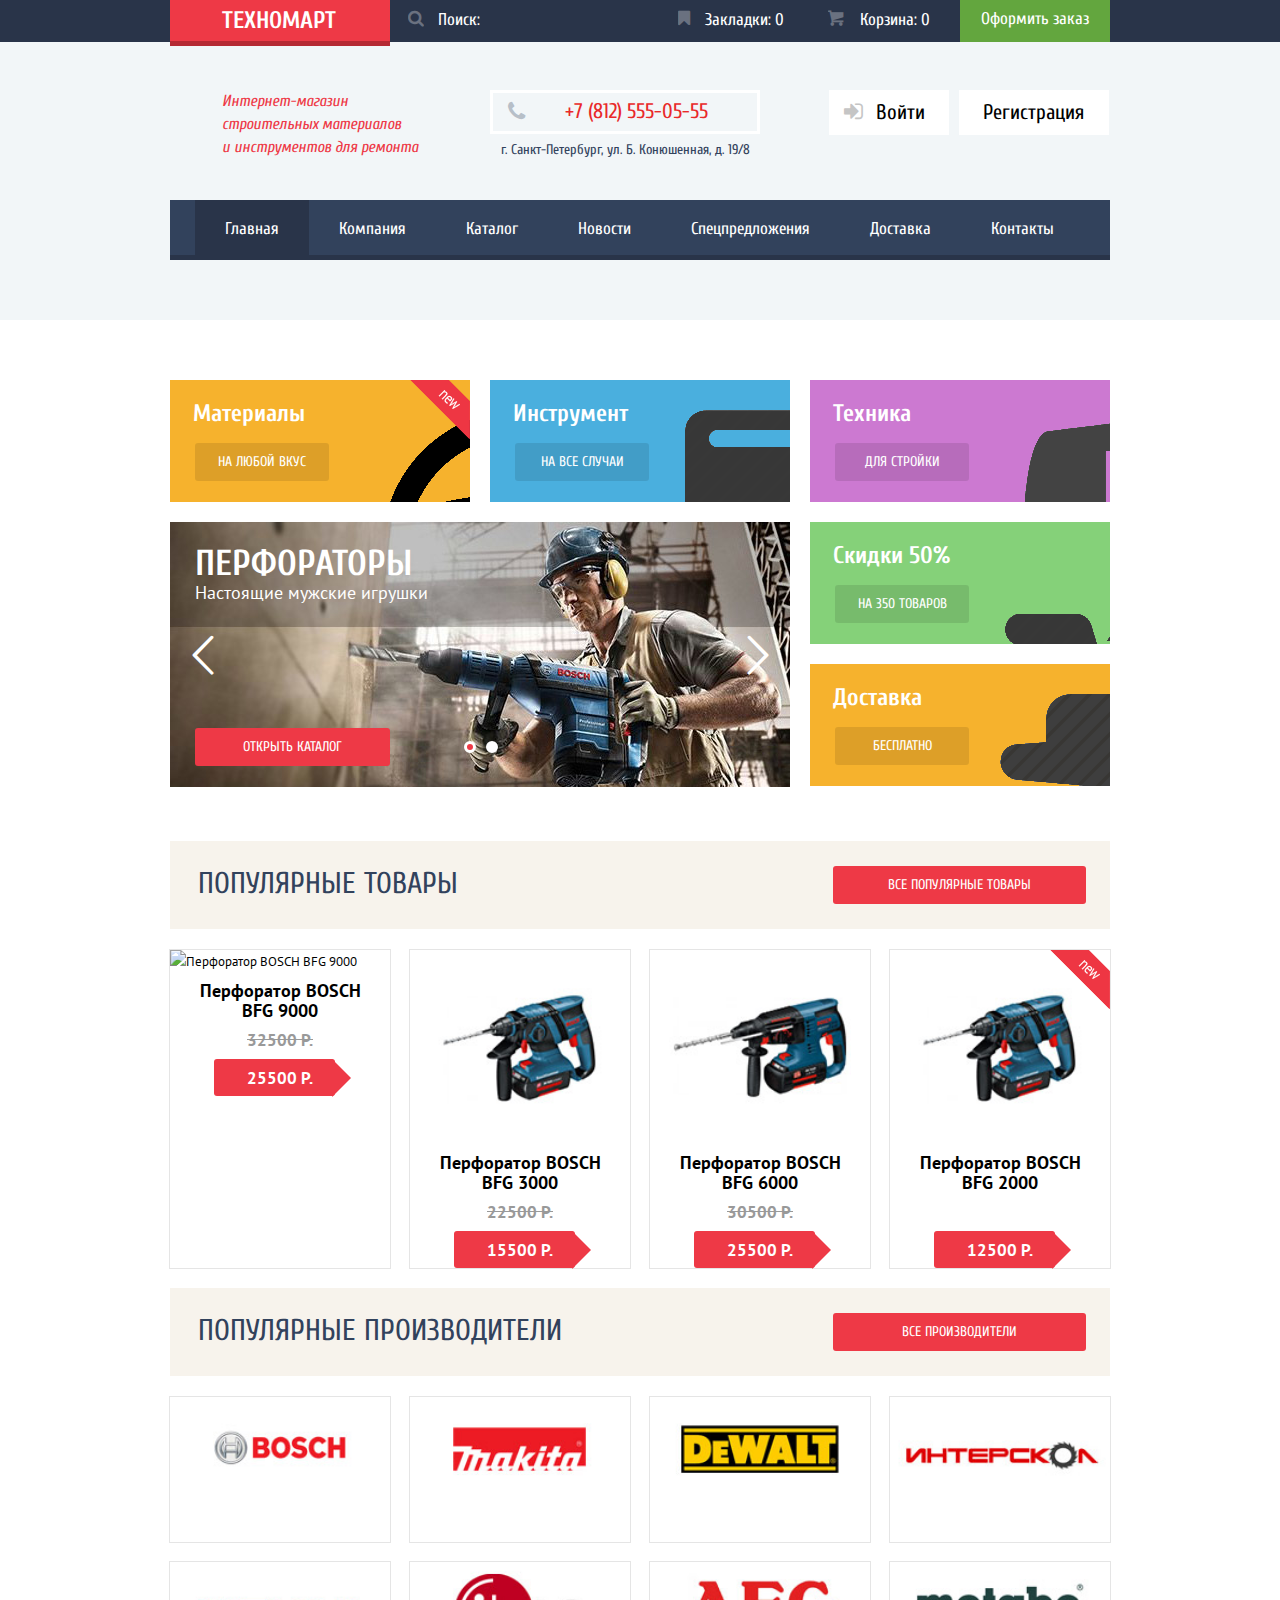
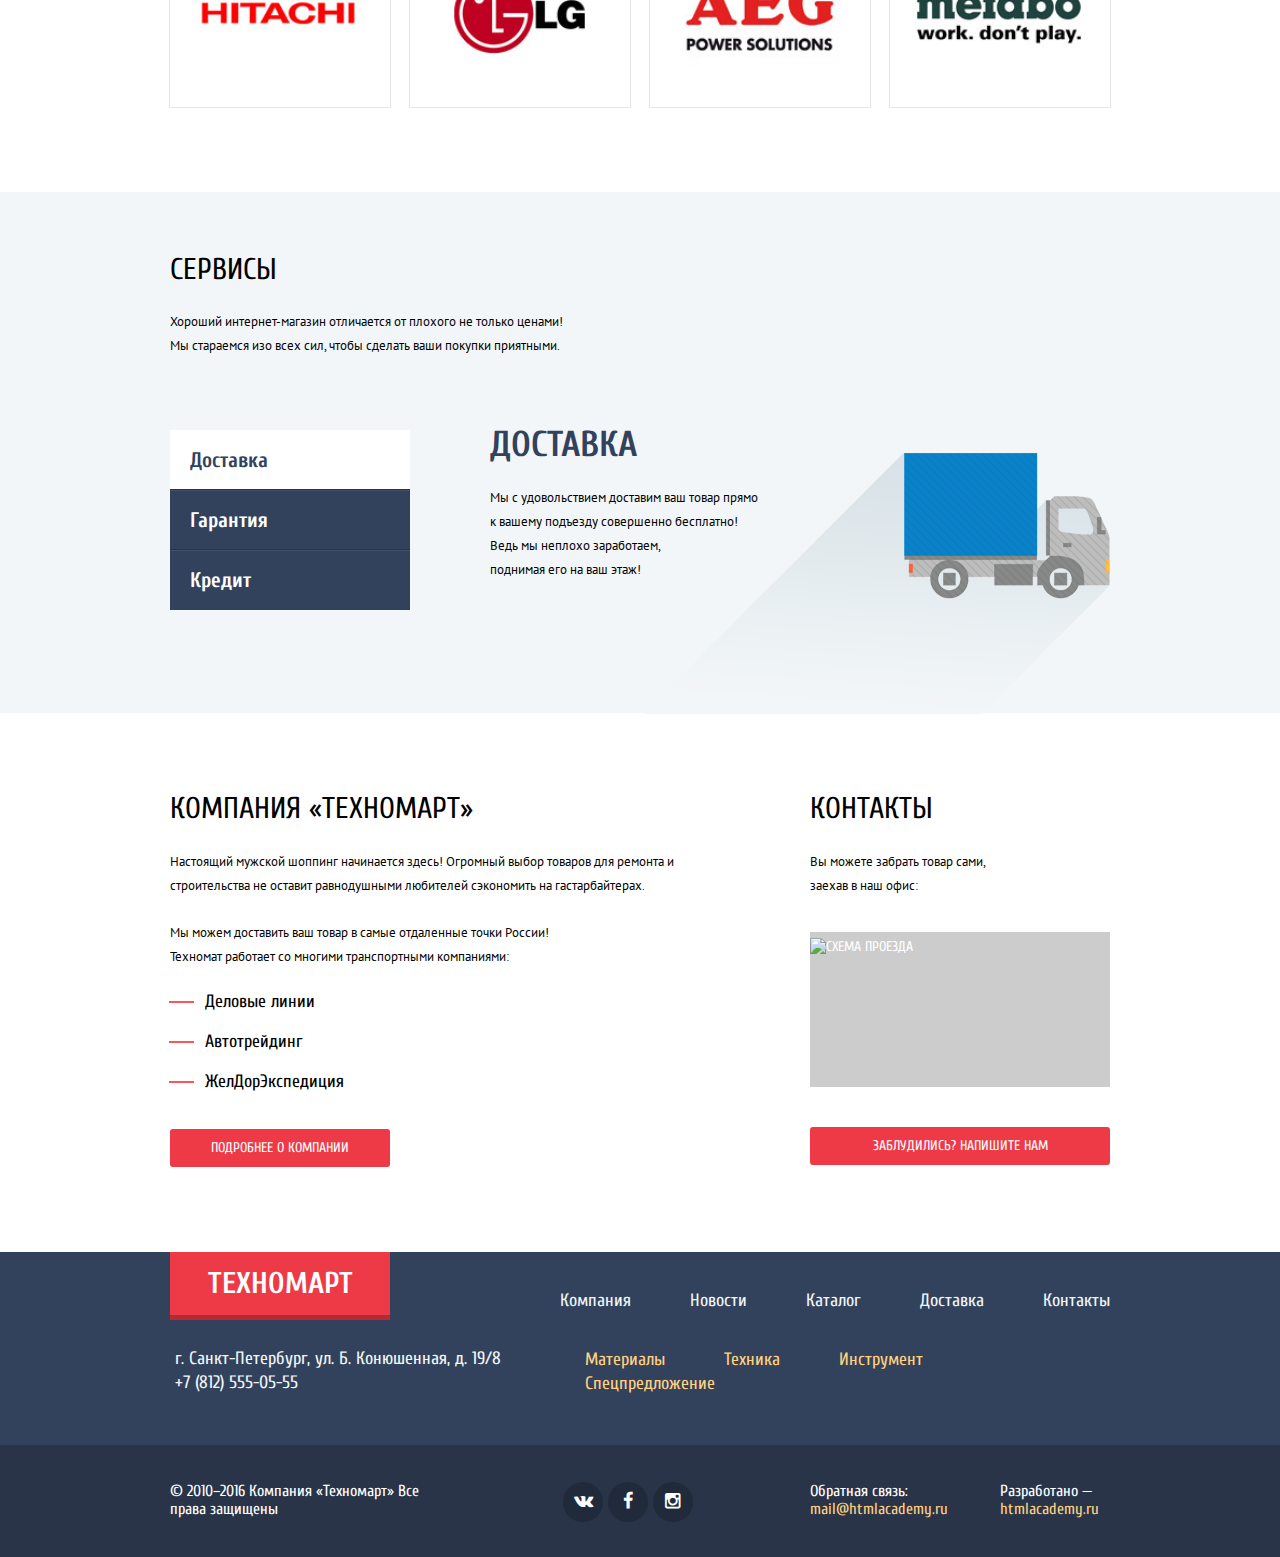
==== commit 0a698c64: "Откорректировала блоки с категориями, карточками товаров и соц. кнопками" ====
--- a/index.html
+++ b/index.html
@@ -3,8 +3,8 @@
   <head>
     <meta charset="utf-8">
     <title>Стартовая</title>
-    <link href='https://fonts.googleapis.com/css?family=Cuprum:400,400italic&subset=latin,cyrillic' rel='stylesheet' type='text/css'>
-    <link href='https://fonts.googleapis.com/css?family=PT+Sans:400,700&subset=latin,cyrillic' rel='stylesheet' type='text/css'>
+    <link href='https://fonts.googleapis.com/css?family=Cuprum:400,400italic&amp;subset=latin,cyrillic' rel='stylesheet' type='text/css'>
+    <link href='https://fonts.googleapis.com/css?family=PT+Sans&amp;subset=latin,cyrillic' rel='stylesheet' type='text/css'>
     <link href="css/normalize.css" rel="stylesheet">
     <link href="css/style.css" rel="stylesheet">
   </head>
@@ -13,7 +13,7 @@
       <div class="main-header-top">
         <div class="container clearfix">
           <div class="logo  header-logo">
-            ТЕХНОМАРТ
+            <a href="index.html">Техномарт</a>
           </div>
           <form class="form-search" action="https://echo.htmlacademy.ru" method="post">
             <input type="search" name="search-field" id="search-field">
@@ -21,10 +21,10 @@
           </form>
           <div class="user-transactions">
             <a class="bookmark" href="#">
-              <span class="icon-bookmark"></span>Закладок: <span class="bookmark-quantity">0</span>
+              Закладки: <span class="bookmark-quantity">0</span>
             </a>
             <a class="cart" href="#">
-              <span class="icon-basket"></span>Корзина: <span class="cart-quantity">0</span>
+              Корзина: <span class="cart-quantity">0</span>
             </a>
             <a class="btn  btn-green" href="#">Оформить заказ</a>
           </div>
@@ -34,66 +34,77 @@
         <div class="container clearfix">
           <h1><em>Интернет-магазин строительных материалов<br> и инструментов для ремонта</em></h1>
           <div class="header-contact">
-            <span class="icon-phone"></span>
             <span class="header-contact-phone">+7 (812) 555-05-55</span>
             г. Санкт-Петербург, ул. Б. Конюшенная, д. 19/8
           </div>
           <div class="user-block">
-            <a class="login" href="#"><span class="icon-login"></span>Войти</a>
+            <a class="login" href="#">Войти</a>
             <a class="check-in" href="#">Регистрация</a>
           </div>
         </div>
-        <nav class="header-nav">
-          <div class="container">
-            <ul class="header-nav-list">
-              <li class="header-nav-item  header-nav-item-active">
-                Главная
-              </li>
-              <li class="header-nav-item">
-                <a class="header-nav-link" href="#">Компания</a>
-              </li>
-              <li class="header-nav-item">
-                <a class="header-nav-link" href="catalog.html">Каталог</a>
-              </li>
-              <li class="header-nav-item">
-                <a class="header-nav-link" href="#">Новости</a>
-              </li>
-              <li class="header-nav-item">
-                <a class="header-nav-link" href="#">Спецпредложения</a>
-              </li>
-              <li class="header-nav-item">
-                <a class="header-nav-link" href="#">Доставка</a>
-              </li>
-              <li class="header-nav-item">
-                <a class="header-nav-link" href="#">Контакты</a>
-              </li>
-            </ul>
-          </div>
-        </nav>
-      </div>
+      </div>
+      <nav class="header-nav">
+        <div class="container">
+          <ul class="header-nav-list">
+            <li class="header-nav-item  header-nav-item-active">
+              Главная
+            </li>
+            <li class="header-nav-item">
+              <a class="header-nav-link" href="#">Компания</a>
+            </li>
+            <li class="header-nav-item">
+              <a class="header-nav-link" href="catalog.html">Каталог</a>
+            </li>
+            <li class="header-nav-item">
+              <a class="header-nav-link" href="#">Новости</a>
+            </li>
+            <li class="header-nav-item">
+              <a class="header-nav-link" href="#">Спецпредложения</a>
+            </li>
+            <li class="header-nav-item">
+              <a class="header-nav-link" href="#">Доставка</a>
+            </li>
+            <li class="header-nav-item">
+              <a class="header-nav-link" href="#">Контакты</a>
+            </li>
+          </ul>
+        </div>
+      </nav>
     </header>
     <main>
       <div class="container">
         <div class="catalogue-categories clearfix">
-          <div class="catalogue-left">
-            <div class="category-item">
-              <div class="flag-new  flag-new-active">
-              </div>
-              <h3 class="category-item-title">Материалы</h3>
-              <a class="category-item-link" href="#">На любой вкус</a>
-            </div>
-            <div class="category-item">
-              <div class="flag-new">
-              </div>
-              <h3 class="category-item-title">Инструмент</h3>
-              <a class="category-item-link" href="#">На все случаи</a>
-            </div>
-            <div class="slider-block">
+          <div class="category-item  category-material">
+            <div class="flag-new  flag-new-active">
+            </div>
+            <h3 class="category-item-title">Материалы</h3>
+            <a class="category-item-link" href="#">На любой вкус</a>
+          </div>
+          <div class="category-item  category-instrument">
+            <div class="flag-new">
+            </div>
+            <h3 class="category-item-title">Инструмент</h3>
+            <a class="category-item-link" href="#">На все случаи</a>
+          </div>
+          <div class="category-item  category-technic">
+            <div class="flag-new">
+            </div>
+            <h3 class="category-item-title">Техника</h3>
+            <a class="category-item-link" href="#">Для стройки</a>
+          </div>
+          <div class="slider-block">
+            <input type="radio" id="slider-prev" name="slider-paginator" value="" checked>
+            <input type="radio" id="slider-next" name="slider-paginator" value="">
+            <div class="slider-paginator">
+              <label for="slider-prev"></label>
+              <label for="slider-next"></label>
+            </div>
+            <div class="slider-units">
               <div class="slider-unit">
                 <div class="slider-unit-promo">
                   <h4 class="slider-unit-title">Перфораторы</h4>
                   <p>Настоящие мужские игрушки</p>
-                  <a class="btn  btn-red" href="#">Открыть каталог</a>
+                  <a class="btn  btn-red" href="catalog.html">Открыть каталог</a>
                 </div>
                 <img src="img/slider-unit1.jpg" width="620" height="266" alt="Перфораторы">
               </div>
@@ -105,37 +116,23 @@
                 </div>
                 <img src="img/slider-unit2.jpg" width="620" height="266" alt="Дрели">
               </div>
-              <div class="slider-paginator">
-                <input type="radio" id="slider-prev" checked>
-                <label for="slider-prev">назад</label>
-                <input type="radio" id="slider-next">
-                <label for="slider-next">вперед</label>
-              </div>
-            </div>
-          </div>
-          <div class="catalogue-right">
-            <div class="category-item">
-              <div class="flag-new">
-              </div>
-              <h3 class="category-item-title">Техника</h3>
-              <a class="category-item-link" href="#">Для стройки</a>
-            </div>
-            <div class="category-item">
-              <div class="flag-new">
-              </div>
-              <h3 class="category-item-title">Скидки 50%</h3>
-              <a class="category-item-link" href="#">На 350 товаров</a>
-            </div>
-            <div class="category-item">
-              <div class="flag-new">
-              </div>
-              <h3 class="category-item-title">Доставка</h3>
-              <a class="category-item-link" href="#">Бесплатно</a>
-            </div>
+            </div>
+          </div>
+          <div class="category-item category-discount">
+            <div class="flag-new">
+            </div>
+            <h3 class="category-item-title">Скидки 50%</h3>
+            <a class="category-item-link" href="#">На 350 товаров</a>
+          </div>
+          <div class="category-item category-delivery">
+            <div class="flag-new">
+            </div>
+            <h3 class="category-item-title">Доставка</h3>
+            <a class="category-item-link" href="#">Бесплатно</a>
           </div>
         </div>
         <div class="popular">
-          <div class="popular-all clearfix">
+          <div class="popular-header clearfix">
             <h2 class="popular-title">Популярные товары</h2>
             <a class="btn  btn-red" href="#">Все популярные товары</a>
           </div>
@@ -148,7 +145,7 @@
                 <a href="#" class="btn  add-to-bookmarks">В закладки</a>
               </div>
               <div class="catalog-item-image">
-                <img src="img/catalog-item-image1.jpg" width="184" height="164" alt="Перфоратор BOSCH BFG 9000">
+                <img src="img/catalog-item-image1.jpg" width="220" height="175" alt="Перфоратор BOSCH BFG 9000">
               </div>
               <h5 class="catalog-item-title">
                 <a href="#">Перфоратор BOSCH BFG 9000</a>
@@ -168,7 +165,7 @@
                 <a href="#" class="btn  add-to-bookmarks">В закладки</a>
               </div>
               <div class="catalog-item-image">
-                <img src="img/catalog-item-image2.jpg" width="184" height="164" alt="Перфоратор BOSCH BFG 3000">
+                <img src="img/catalog-item-image2.jpg" width="220" height="175" alt="Перфоратор BOSCH BFG 3000">
               </div>
               <h5 class="catalog-item-title">
                 <a href="#">Перфоратор BOSCH BFG 3000</a>
@@ -188,7 +185,7 @@
                 <a href="#" class="btn  add-to-bookmarks">В закладки</a>
               </div>
               <div class="catalog-item-image">
-                <img src="img/catalog-item-image3.jpg" width="184" height="164" alt="Перфоратор BOSCH BFG 6000">
+                <img src="img/catalog-item-image3.jpg" width="220" height="175" alt="Перфоратор BOSCH BFG 6000">
               </div>
               <h5 class="catalog-item-title">
                 <a href="#">Перфоратор BOSCH BFG 6000</a>
@@ -208,7 +205,7 @@
                 <a href="#" class="btn  add-to-bookmarks">В закладки</a>
               </div>
               <div class="catalog-item-image">
-                <img src="img/catalog-item-image2.jpg" width="184" height="164" alt="Перфоратор BOSCH BFG 2000">
+                <img src="img/catalog-item-image2.jpg" width="220" height="175" alt="Перфоратор BOSCH BFG 2000">
               </div>
               <h5 class="catalog-item-title">
                 <a href="#">Перфоратор BOSCH BFG 2000</a>
@@ -222,35 +219,35 @@
           </div>
         </div>
         <div class="popular">
-          <div class="popular-all clearfix">
+          <div class="popular-header clearfix">
             <h2 class="popular-title">Популярные производители</h2>
             <a class="btn  btn-red" href="#">Все производители</a>
           </div>
           <div class="brand-items clearfix">
-            <div class="brand-item">
-              <img src="img/brand-icon1.jpg" width="204" height="96" alt="Bosch">
-            </div>
-            <div class="brand-item">
-              <img src="img/brand-icon2.jpg" width="204" height="96" alt="Makita">
-            </div>
-            <div class="brand-item">
-              <img src="img/brand-icon3.jpg" width="204" height="96" alt="DeWalt">
-            </div>
-            <div class="brand-item">
-              <img src="img/brand-icon4.jpg" width="204" height="96" alt="Интерскол">
-            </div>
-            <div class="brand-item">
-              <img src="img/brand-icon5.jpg" width="204" height="96" alt="Hitachi">
-            </div>
-            <div class="brand-item">
-              <img src="img/brand-icon6.jpg" width="204" height="96" alt="LG">
-            </div>
-            <div class="brand-item">
-              <img src="img/brand-icon7.jpg" width="204" height="96" alt="AEG">
-            </div>
-            <div class="brand-item">
-              <img src="img/brand-icon8.jpg" width="204" height="96" alt="Metabo">
-            </div>
+            <a class="brand-item" href="#">
+              <img src="img/brand-icon1.jpg" width="220" height="145" alt="Bosch">
+            </a>
+            <a class="brand-item" href="#">
+              <img src="img/brand-icon2.jpg" width="220" height="145" alt="Makita">
+            </a>
+            <a class="brand-item" href="#">
+              <img src="img/brand-icon3.jpg" width="220" height="145" alt="DeWalt">
+            </a>
+            <a class="brand-item" href="#">
+              <img src="img/brand-icon4.jpg" width="220" height="145" alt="Интерскол">
+            </a>
+            <a class="brand-item" href="#">
+              <img src="img/brand-icon5.jpg" width="220" height="145" alt="Hitachi">
+            </a>
+            <a class="brand-item" href="#">
+              <img src="img/brand-icon6.jpg" width="220" height="145" alt="LG">
+            </a>
+            <a class="brand-item" href="#">
+              <img src="img/brand-icon7.jpg" width="220" height="145" alt="AEG">
+            </a>
+            <a class="brand-item" href="#">
+              <img src="img/brand-icon8.jpg" width="220" height="145" alt="Metabo">
+            </a>
           </div>
         </div>
       </div>
@@ -263,36 +260,38 @@
             <li class="tab-item">
               <input type="radio" name="tabs" id="tab-1" checked>
               <label for="tab-1">Доставка</label>
+              <div class="tab-content">
+                <h3 class="tab-title">Доставка</h3>
+                <p>Мы с удовольствием доставим ваш товар прямо<br> к вашему подъезду совершенно бесплатно!<br> Ведь мы неплохо заработаем,<br>
+                поднимая его на ваш этаж!
+                </p>
+                <img src="img/service-icon1.png" width="468" height="261" alt="Доставка">
+              </div>
             </li>
             <li class="tab-item">
               <input type="radio" name="tabs" id="tab-2">
               <label for="tab-2">Гарантия</label>
+              <div class="tab-content">
+                <h3 class="tab-title">Гарантия</h3>
+                <p>Если купленный у нас товар поломается или заискрит,<br> а также в случае пожара, спровоцированного его возгаранием, вы всегда можете быть уверены в нашей гарантии. Мы обменяем сгоревший товар на новый.<br>
+                Дом уж восстановите как-нибудь сами.
+                </p>
+                <img src="img/service-icon2.png" width="387" height="281" alt="Гарантия">
+              </div>
             </li>
             <li class="tab-item">
               <input type="radio" name="tabs" id="tab-3">
               <label for="tab-3">Кредит</label>
+              <div class="tab-content">
+                <h3 class="tab-title">Кредит</h3>
+                <p>Залезть в долговую яму стало проще!<br>
+                Кредитные консультанты придут вам на помощь.
+                </p>
+                <a class="btn btn-red" href="#">Отправить заявку</a>
+                <img src="img/service-icon3.png" width="463" height="283" alt="Кредит">
+              </div>
             </li>
           </ul>
-          <div class="tabs-content">
-            <div class="tab-content">
-              <h3 class="tab-title">Доставка</h3>
-              <p>Мы с удовольствием доставим ваш товар прямо к вашему подъезду совершенно бесплатно!<br> Ведь мы неплохо заработаем,<br>
-              поднимая его на ваш этаж!
-              </p>
-            </div>
-            <div class="tab-content">
-              <h3 class="tab-title">Гарантия</h3>
-              <p>Если купленный у нас товар поломается или заискрит, а также в случае пожара, спровоцированного его возгаранием,  вы всегда можете быть уверены в нашей гарантии. Мы обменяем сгоревший товар на новый.<br>
-              Дом уж восстановите как-нибудь сами.
-              </p>
-            </div>
-            <div class="tab-content">
-              <h3 class="tab-title">Кредит</h3>
-              <p>Залезть в долговую яму стало проще!<br>
-              Кредитные консультанты придут вам на помощь.
-              </p>
-            </div>
-          </div>
         </div>
       </div>
       <div class="container">
@@ -315,8 +314,13 @@
             <p>Вы можете забрать товар сами,<br>
             заехав в наш офис:</p>
             <div class="map">
-              <img src="img/map.jpg" width="940" height="446" alt="Схема проезда">
-              <div class="close"></div>
+              <a href="https://goo.gl/maps/UUWrHGSo4G42">
+                <img src="img/small-map.jpg" width="300" height="158" alt="Схема проезда">
+              </a>
+              <div class="big-map">
+                <iframe src="https://www.google.com/maps/embed?pb=!1m18!1m12!1m3!1d1998.5989424123848!2d30.320894615914067!3d59.93879686904814!2m3!1f0!2f0!3f0!3m2!1i1024!2i768!4f13.1!3m3!1m2!1s0x4696310fca5ba729%3A0xea9c53d4493c879f!2z0JHQvtC70YzRiNCw0Y8g0JrQvtC90Y7RiNC10L3QvdCw0Y8g0YPQuy4sIDE5LCDQodCw0L3QutGCLdCf0LXRgtC10YDQsdGD0YDQsywgMTkxMTg2!5e0!3m2!1sru!2sru!4v1455654869196" width="940" height="450" frameborder="0" style="border:0" allowfullscreen></iframe>
+                <div class="modal-close">Закрыть</div>
+              </div>
             </div>
             <a class="btn  btn-red" href="#">Заблудились? Напишите нам</a>
           </div>
@@ -328,7 +332,7 @@
         <div class="container clearfix">
           <div class="footer-contact">
             <div class="logo  footer-logo">
-              ТЕХНОМАРТ
+              <a href="index.html">Техномарт</a>
             </div>
             <p>г. Санкт-Петербург, ул. Б. Конюшенная, д. 19/8
             +7 (812) 555-05-55</p>
@@ -392,23 +396,26 @@
     </footer>
     <div class="contact-field modal">
       <form class="contact-form" action="https://echo.htmlacademy.ru" method="post">
-        <div class="contact-form-item">
-          <label for="contact-username">Ваше имя:</label>
-          <input type="text" name="username" id="contact-username" placeholder="Представьтесь, пожалуйста">
-        </div>
-        <div class="contact-form-item">
-          <label for="contact-email">Ваш e-mail:</label>
-          <input type="email" name="email" id="contact-email" placeholder="Для отправки ответа">
-        </div>
-        <div class="contact-form-textarea">
-          <label for="contact-text">Текст письма:</label>
-          <textarea name="letter" id="contact-text">В свободной форме</textarea>
+        <div class="modal-content">
+          <div class="contact-form-item">
+            <p>Ваше имя:</p>
+            <input type="text" name="username" id="contact-username" placeholder="Представьтесь, пожалуйста">
+          </div>
+          <div class="contact-form-item">
+            <p>Ваш e-mail:</p>
+            <input type="email" name="email" id="contact-email" placeholder="Для отправки ответа">
+          </div>
+          <div class="contact-form-textarea">
+            <p>Текст письма:</p>
+            <textarea name="letter" id="contact-text">В свободной форме</textarea>
+          </div>
         </div>
         <div class="field-actions">
           <input class="btn  btn-red" type="submit" value="Отправить">
         </div>
-        <div class="close"></div>
+        <div class="modal-close">Закрыть</div>
       </form>
     </div>
+    <script type="text/javascript" src="js/script.js"></script>
   </body>
 </html>
--- a/css/style.css
+++ b/css/style.css
@@ -1,11 +1,3 @@
-body {
-  font-size: 13px;
-  line-height: 24px;
-  color: #000000;
-  font-weight: normal;
-  font-family: "PT Sans", "Arial", sans-serif;
-}
-
 @font-face {
   font-weight: normal;
   font-style: normal;
@@ -61,19 +53,27 @@
 .icon-search::before { content: "рЯФН"; } /* "\1f50d" */
 .icon-bookmark::before { content: "\1f516"; } /* "\1f516" */
 
+body {
+  font-size: 13px;
+  line-height: 24px;
+  color: #000000;
+  font-weight: normal;
+  font-family: "PT Sans", "Arial", sans-serif;
+  position: relative;
+}
+
 h1 {
   font-size: 16px;
   line-height: 23px;
-  color: #ee3643;
+  color: #ee3946;
   font-weight: normal;
   font-family: "Cuprum", "Arial", sans-serif;
   float: left;
-  width: 218px;
+  width: 200px;
   margin: 0;
   margin-right: 50px;
-  padding-top: 48px;
-  padding-bottom: 41px;
   padding-left: 52px;
+  padding-right: 18px;
 }
 
 h2 {
@@ -92,6 +92,15 @@
   color: #ffffff;
   font-weight: bold;
   font-family: "Cuprum", "Arial", sans-serif;
+  margin: 0;
+}
+
+h4 {
+  font-size: 36px;
+  line-height: 43px;
+  font-family: "Cuprum", "Arial", sans-serif;
+  text-transform: uppercase;
+  color: #ffffff;
   margin: 0;
 }
 
@@ -114,10 +123,17 @@
   margin: 0;
 }
 
+input {
+  outline: none;
+}
+
 .container {
   width: 940px;
   margin: 0 auto;
-  padding: 0 10px;
+  padding-top: 0;
+  padding-bottom: 0;
+  padding-left: 10px;
+  padding-right: 10px;
 }
 
 .clearfix::after {
@@ -153,9 +169,17 @@
 .btn-red {
   font-size: 14px;
   line-height: 18px;
-  background-color: #ee3643;
-  font-family: "Cuprum", "Arial", sans-serif;
-  color: #ffffff;
+  background-color: #ee3946;
+  font-family: "Cuprum", "Arial", sans-serif;
+  color: #ffffff;
+}
+
+.btn-red:hover {
+  background-color: #ca2c37;
+}
+
+.btn-red:active {
+  background-color: #ba2732;
 }
 
 .btn-white {
@@ -165,59 +189,75 @@
   border: 1px solid #e5e5e5;
 }
 
-/* HEADER */
-
-.main-header-top {
-  font-size: 17px;
-  line-height: 20px;
-  font-family: "Cuprum", "Arial", sans-serif;
-  background-color: #293449;
-}
-
-.header-logo {
-  font-size: 24px;
-  line-height: 29px;
+.btn-white:hover {
+  border-color: #bdc6ca;
+}
+
+.btn-white:active {
+  border-color: #ee3946;
+}
+
+.logo {
   font-family: "Cuprum", "Arial", sans-serif;
   font-weight: bold;
+  text-transform: uppercase;
   float: left;
-  width: 116px;
-  padding: 6px 52px;
-  background-color: #ee3643;
-  position: relative;
-  color: #ffffff;
-}
-
-.header-logo a {
+  background-color: #ee3946;
+  position: relative;
+  color: #ffffff;
+}
+
+.logo a {
   text-decoration: none;
   color: #ffffff;
 }
 
-.header-logo::after {
+.logo::after {
   content: "";
   width: 220px;
   height: 5px;
   background-color: #b52933;
   position: absolute;
-  top: 41px;
   left: 0;
 }
 
 .logo:hover {
   background-color: #ca2c37;
-  border-bottom-color: #9a212a;
 }
 
 .logo:active {
   background-color: #ba2732;
-  border-bottom-color: #8e1e26;
-}
-
-.header-logo:hover::after {
+}
+
+.logo:hover::after {
   background-color: #9a212a;
 }
 
-.header-logo:active::after {
+.logo:active::after {
   background-color: #8e1e26;
+}
+
+/* HEADER */
+
+.main-header-top {
+  font-size: 17px;
+  line-height: 20px;
+  font-family: "Cuprum", "Arial", sans-serif;
+  background-color: #293449;
+}
+
+.header-logo {
+  font-size: 24px;
+  line-height: 30px;
+  width: 116px;
+  padding-top: 6px;
+  padding-bottom: 6px;
+  padding-left: 52px;
+  padding-right: 52px;
+}
+
+.header-logo::after {
+  top: 41px;
 }
 
 .form-search {
@@ -244,28 +284,36 @@
   color: #ffffff;
 }
 
-.form-search label::before {
-  content: "\1f50d";
-  position: absolute;
-  left: -30px;
+.form-search label::before,
+.bookmark::before,
+.cart::before {
   color: #ffffff;
   font-size: 17px;
   line-height: 18px;
   font-family: "symbols-technomart";
   opacity: 0.3;
-}
-
-.form-search input:hover {
+  position: absolute;
+}
+
+.form-search label::before {
+  content: "\1f50d";
+  left: -30px;
+}
+
+.form-search input:hover,
+.bookmark:hover,
+.cart:hover {
   background-color: #212a3a;
 }
 
-.form-search input:hover~label::before {
+.form-search input:hover~label::before,
+.bookmark:hover::before,
+.cart:hover::before {
   opacity: 1;
 }
 
 .form-search input:focus {
   background-color: #ffffff;
-  color: #000000;
 }
 
 .form-search input:focus~label {
@@ -273,7 +321,7 @@
 }
 
 .form-search input:focus~label::before {
-  color: #ee3643;
+  color: #ee3946;
   opacity: 1;
 }
 
@@ -287,54 +335,44 @@
   display: inline-block;
   vertical-align: top;
   font-size: 17px;
+  line-height: 20px;
   text-decoration: none;
   color: #ffffff;
-  line-height: 20px;
   min-height: 22px;
   padding-top: 10px;
   padding-bottom: 10px;
 }
 
 .bookmark {
-  padding-left: 43px;
-  width: 107px;
+  padding-left: 45px;
+  padding-right: 20px;
+  width: 85px;
   position: relative;
 }
 
 .cart {
-  padding-left: 49px;
-  width: 101px;
+  padding-left: 50px;
+  padding-right: 20px;
+  width: 80px;
   position: relative;
 }
 
 .cart-add {
-  background-color: #ee3643;
-}
-
-.icon-bookmark {
-  position: absolute;
-  left: 13px;
-  opacity: 0.3;
-}
-
-.icon-basket {
-  position: absolute;
-  left: 13px;
-  opacity: 0.3;
-}
-
-.bookmark:hover,
-.cart:hover {
-  background-color: #212a3a;
-}
-
-.bookmark:hover .icon-bookmark,
-.cart:hover .icon-basket {
-  opacity: 1;
-}
-
-.bookmark:active .icon-bookmark,
-.cart:active .icon-basket {
+  background-color: #ee3946;
+}
+
+.bookmark::before {
+  content: "\1f516";
+  left: 18px;
+}
+
+.cart::before {
+  content: "\62";
+  left: 18px;
+}
+
+.bookmark:active::before,
+.cart:active::before {
   opacity: 0.5;
 }
 
@@ -349,23 +387,24 @@
   line-height: 18px;
   font-family: "Cuprum", "Arial", sans-serif;
   text-transform: inherit;
-  width: 150px;
+  padding-right: 20px;
+  padding-left: 20px;
+  width: 110px;
   color: #ffffff;
   border-radius: 0;
 }
 
 .main-header-middle {
-  background-color: #f1f5f7;
+  padding-top: 48px;
+  padding-bottom: 38px;
+  background: #f2f6f8;
 }
 
 .header-contact {
   float: left;
   width: 270px;
-  min-height: 81px;
-  padding-top: 46px;
-  padding-bottom: 31px;
+  text-align: center;
   margin-right: 50px;
-  text-align: center;
   font-size: 14px;
   line-height: 24px;
   font-family: "Cuprum", "Arial", sans-serif;
@@ -379,29 +418,30 @@
   font-size: 21px;
   line-height: 25px;
   color: #e9292a;
-  padding-top: 8px;
+  padding-top: 6px;
   padding-bottom: 7px;
-  padding-left: 22px;
+  padding-left: 33px;
+  padding-right: 10px;
   margin-bottom: 4px;
   position: relative;
 }
 
-.icon-phone {
+.header-contact-phone::before {
+  content: "\1f4de";
   position: absolute;
   color: #b7bfc8;
   font-size: 22px;
-  line-height: 46px;
-  left: 10px;
+  line-height: 25px;
+  font-family: "symbols-technomart";
+  left: 15px;
 }
 
 .user-block {
   float: left;
   width: 281px;
-  min-height: 45px;
-  padding-top: 46px;
-  padding-bottom: 42px;
   padding-left: 19px;
   font-size: 0;
+  position: relative;
 }
 
 .login,
@@ -420,47 +460,57 @@
 }
 
 .login {
-  width: 73px;
+  width: 48px;
   padding-left: 47px;
+  padding-right: 25px;
   margin-right: 10px;
   position: relative;
 }
 
-.icon-login {
-  position: absolute;
-  left: 10px;
+.login::before {
+  content: "\2386";
+  font-size: 22px;
+  line-height: 22px;
+  font-family: "symbols-technomart";
+  position: absolute;
+  top: 10px;
+  left: 15px;
   color: #c5c5c5;
 }
 
 .check-in {
-  width: 126px;
+  width: 102px;
   padding-left: 24px;
+  padding-right: 24px;
 }
 
 .log-block {
   font-size: 21px;
   line-height: 25px;
   font-family: "Cuprum", "Arial", sans-serif;
-  margin-bottom: 7px;
+  margin-bottom: 5px;
   margin-left: -19px;
   padding-top: 9px;
   padding-bottom: 11px;
-  padding-left: 45px;
-  position: relative;
-}
-
-.icon-user {
-  position: absolute;
-  left: 11px;
-  font-size: 18px;
-  color: #c5c5c5;
-  text-decoration: none;
+  padding-left: 47px;
+  padding-right: 10px;
+  position: relative;
 }
 
 .user-cabinet {
   color: #000000;
   text-decoration: none;
   margin-right: 22px;
+  position: relative;
+}
+
+.user-cabinet::before {
+  content: "\1f468";
+  font-size: 18px;
+  font-family: "symbols-technomart";
+  color: #c5c5c5;
+  position: absolute;
+  left: -32px;
 }
 
 .icon-logout {
@@ -471,20 +521,17 @@
   margin-left: 10px;
 }
 
-.log-block:hover .icon-user,
-.log-block:hover .icon-logout {
+.login:hover::before,
+.user-cabinet:hover::before,
+.icon-logout:hover {
   color: #32425c;
 }
 
-.log-block:active .user-cabinet {
-  opacity: 0.3;
-}
-
-.log-block:active .icon-user,
-.log-block:active .icon-logout {
+.login:active::before,
+.user-cabinet:active::before,
+.icon-logout:active {
   color: #c5c5c5;
 }
-
 
 .user-info {
   font-size: 16px;
@@ -514,95 +561,64 @@
 .check-in:hover,
 .user-orders:hover,
 .user-area:hover {
-  color: #ee3643;
-}
-
-.login:hover .icon-login {
-  color: #32425c;
+  color: #ee3946;
 }
 
 .login:active,
 .check-in:active,
 .user-orders:active,
 .user-area:active,
-.user-cabinet-link:active {
+.user-cabinet:active {
   color: rgba(0,0,0,0.3);
-}
-
-.login:active .icon-login {
-  color: #c5c5c5;
 }
 
 .header-nav {
   padding-bottom: 60px;
+  background-color: #f2f6f8;
 }
 
 .header-nav-list {
   margin: 0;
   padding: 0;
   font-size: 0;
+  padding-right: 25px;
+  padding-left: 25px;
+  box-shadow: inset 0 -5px 0 #293449;
+  background-color: #32425c;
 }
 
 .header-nav-item {
   display: inline-block;
   vertical-align: top;
-  text-align: center;
   font-family: "Cuprum", "Arial", sans-serif;
   font-size: 17px;
   line-height: 20px;
-  color: #ffffff;
-  border-bottom: 5px solid #293449;
-  background-color: #32425c;
+}
+
+.header-nav-link {
+  text-decoration: none;
+  display: block;
+}
+
+.header-nav-item-active,
+.header-nav-link {
+  padding-top: 19px;
+  padding-bottom: 21px;
   padding-right: 30px;
   padding-left: 30px;
-}
-
-.header-nav-item:first-child {
-  padding-left: 51px;
-  padding-right: 35px;
-}
-
-.header-nav-item:last-child {
-  padding-right: 51px;
-  padding-left: 35px;
-}
-
-.header-nav-item-active {
-  padding-top: 18px;
-  padding-bottom: 17px;
-}
-
-.header-nav-link {
-  font-family: "Cuprum", "Arial", sans-serif;
-  font-size: 17px;
-  line-height: 20px;
-  color: #ffffff;
-  text-decoration: none;
-  display: block;
-  padding-top: 18px;
-  padding-bottom: 17px;
-  min-height: 20px;
-}
-
-.header-nav-item:hover {
+  color: #ffffff;
+}
+
+.header-nav-link:hover,
+.header-nav-link-active,
+.header-nav-item-active,
+.header-nav-item-active:hover,
+.header-nav-item-active:active {
   background-color: #293449;
 }
 
-.header-nav-item:active {
+.header-nav-link:active {
   background-color: #1d2739;
-  border-bottom-color: #1d2739;
-}
-
-.header-nav-item-active:hover {
-  background-color: #32425c;
-}
-
-.header-nav-item-active:active {
-  background-color: #32425c;
-  border-bottom-color: #293449;
-}
-
-.header-nav-link:active {
   color: rgba(255,255,255,0.5);
 }
 
@@ -637,11 +653,12 @@
 .breadcrumbs li::after {
   content: "\3e";
   font-size: 14px;
-  line-height: 20px;
+  line-height: 18px;
   font-family: "symbols-technomart";
   color: #c1c6ce;
   position: absolute;
   right: 0;
+  top: 0;
 }
 
 .breadcrumbs li:last-child::after {
@@ -649,16 +666,13 @@
 }
 
 .breadcrumbs a {
-  font-size: 13px;
-  line-height: 18px;
-  text-transform: uppercase;
   text-decoration: none;
   color: #000000;
 }
 
 .breadcrumbs .icon-home {
   font-size: 16px;
-  line-height: 20px;
+  line-height: 18px;
   color: #c1c6ce;
 }
 
@@ -672,28 +686,26 @@
 
 .catalogue-categories {
   font-size: 0;
-  margin-top: 60px;
-  margin-bottom: 55px;
-}
-
-.catalogue-left {
+  padding-top: 60px;
+  padding-bottom: 35px;
+}
+
+.category-item {
   float: left;
-  width: 620px;
-  margin-right: 20px;
-}
-
-.catalogue-right {
-  float: right;
-  width: 300px;
-}
-
-.category-item {
-  width: 277px;
-  min-height: 103px;
+  width: 254px;
+  min-height: 84px;
   margin-bottom: 20px;
   padding-top: 19px;
+  padding-bottom: 19px;
   padding-left: 23px;
-  position: relative;
+  padding-right: 23px;
+  position: relative;
+  margin-right: 20px;
+}
+
+.category-item:nth-child(3n),
+.category-item:nth-child(5) {
+  margin-right: 0;
 }
 
 .category-item-title {
@@ -713,9 +725,9 @@
   top: 63px;
   left: 25px;
   width: 134px;
+  text-align: center;
   padding-top: 10px;
   padding-bottom: 10px;
-  text-align: center;
   background-color: rgba(0,0,0,0.1);
   border-radius: 3px;
 }
@@ -728,41 +740,35 @@
   background-color: rgba(0,0,0,0.3);
 }
 
-.catalogue-left  .category-item:first-child {
-  float: left;
-  width: 277px;
-  margin-right: 20px;
+.category-material {
   background-color: #f6b22d;
   background-image: url("../img/catalogue-icon-1.png");
   background-repeat: no-repeat;
   background-position: 212px 30px;
 }
 
-.catalogue-left  .category-item:nth-child(2) {
-  float: left;
-  width: 277px;
+.category-instrument {
   background-color: #4aafde;
   background-image: url("../img/catalogue-icon-2.png");
   background-repeat: no-repeat;
   background-position: 195px 30px;
 }
 
-.catalogue-right  .category-item:first-child {
+.category-technic {
   background-color: #cc79d1;
   background-image: url("../img/catalogue-icon-3.png");
   background-repeat: no-repeat;
   background-position: 190px 30px;
 }
 
-.catalogue-right  .category-item:nth-child(2) {
+.category-discount {
   background-color: #85d179;
   background-image: url("../img/catalogue-icon-4.png");
   background-repeat: no-repeat;
   background-position: 195px 25px;
 }
 
-.catalogue-right  .category-item:last-child {
-  margin-bottom: 0;
+.category-delivery {
   background-color: #f6b22d;
   background-image: url("../img/catalogue-icon-5.png");
   background-repeat: no-repeat;
@@ -785,14 +791,108 @@
 }
 
 .slider-block {
-  clear: both;
-  outline: 2px solid black;
+  float: left;
   width: 620px;
-  height: 266px;
+  height: 265px;
+  margin-right: 20px;
+  position: relative;
+  overflow: hidden;
 }
 
 .slider-unit {
-  display: none; /*потом уберу*/
+  background-color: #cccccc;
+  min-height: 266px;
+}
+
+.slider-unit-promo {
+  position: absolute;
+  padding-top: 20px;
+  padding-bottom: 20px;
+  padding-left: 25px;
+  padding-right: 25px;
+}
+
+.slider-unit-title {
+  margin-bottom: -4px;
+}
+
+.slider-unit-promo p {
+  font-size: 18px;
+  line-height: 24px;
+  color: #ffffff;
+  margin: 0;
+  margin-bottom: 123px;
+}
+
+.slider-unit-promo .btn {
+  width: 195px;
+}
+
+.slider-unit img {
+  vertical-align: bottom;
+  width: 100%;
+  height: auto;
+}
+
+.slider-paginator {
+  position: absolute;
+  bottom: 22px;
+  left: 294px;
+  z-index: 100;
+}
+
+.slider-block input {
+  display: none;
+}
+
+.slider-paginator label {
+  display: inline-block;
+  vertical-align: top;
+  width: 6px;
+  height: 6px;
+  border: 3px solid white;
+  border-radius: 50%;
+  background-color: #ffffff;
+  cursor: pointer;
+}
+
+.slider-paginator label:first-of-type {
+  margin-right: 10px;
+}
+
+.slider-paginator label:first-of-type::after {
+  content: "\3c";
+  font-size:45px;
+  line-height: 45px;
+  font-family: "symbols-technomart";
+  color: #ffffff;
+  position: absolute;
+  left: -272px;
+  top: -108px;
+}
+
+.slider-paginator label:last-of-type::after {
+  content: "\3e";
+  font-size:45px;
+  line-height: 45px;
+  font-family: "symbols-technomart";
+  color: #ffffff;
+  position: absolute;
+  left: 283px;
+  top: -108px;
+}
+
+#slider-prev:checked~.slider-paginator label[for="slider-prev"],
+#slider-next:checked~.slider-paginator label[for="slider-next"] {
+  background-color: #ee3946;
+}
+
+#slider-prev:checked~.slider-units {
+  transform: translateY(0);
+}
+
+#slider-next:checked~.slider-units {
+  transform: translateY(-266px);
 }
 
 .filters {
@@ -807,9 +907,14 @@
 
 .filters fieldset {
   border: 0;
+  border-bottom: 1px solid #c1c6ce;
   margin: 0;
-  margin-bottom: 7px;
+  margin-bottom: 5px;
   padding: 0;
+}
+
+.filters fieldset:last-of-type {
+  border-bottom: 0;
 }
 
 .filter-type-title {
@@ -818,23 +923,21 @@
   font-family: "PT Sans", "Arial", sans-serif;
   font-weight: bold;
   text-transform: uppercase;
-  padding-top: 10px;
-  padding-bottom: 9px;
-
-}
-
-.filter-type-title:first-child {
-  margin-bottom: 3px;
+  padding-top: 12px;
+  padding-bottom: 12px;
 }
 
 .filter-price {
-  min-height: 207px;
+  min-height: 208px;
   margin-bottom: 6px;
 }
 
 .range-control {
   margin-bottom: 10px;
-  padding: 39px 20px;
+  padding-top: 39px;
+  padding-bottom: 39px;
+  padding-left: 20px;
+  padding-right: 20px;
   position: relative;
   border-radius: 3px;
   background-color: #f7f3ec;
@@ -875,19 +978,25 @@
 
 .min-price,
 .max-price {
-  width: 91px;
-  border: none;
+  width: 71px;
+  border: 0;
   font-size: 17px;
   line-height: 18px;
   text-align: center;
-  padding-top: 9px;
+  padding-top: 10px;
   padding-bottom: 10px;
+  padding-left: 10px;
+  padding-right: 10px;
   background-color: #f7f3ec;
   border-radius: 3px;
 }
 
 .min-price {
-  margin-right: 30px;
+  margin-right: 10px;
+}
+
+.max-price {
+  margin-left: 10px;
 }
 
 .filter-brand {
@@ -895,7 +1004,7 @@
 }
 
 .filter-battery {
-  min-height: 190px;
+  min-height: 195px;
 }
 
 .filter-brand input,
@@ -907,6 +1016,7 @@
 .filter-battery label {
   display: block;
   padding-left: 35px;
+  padding-right: 20px;
   margin-bottom: 20px;
   font-size: 15px;
   line-height: 20px;
@@ -964,10 +1074,11 @@
 
 .filters-title,
 .sorting-title {
-  width: 200px;
-  padding-top: 10px;
+  width: 180px;
+  padding-top: 8px;
   padding-bottom: 10px;
   padding-left: 20px;
+  padding-right: 20px;
 }
 
 .sorting {
@@ -986,19 +1097,29 @@
 .sort-arrows {
   list-style: none;
   padding: 0;
+  padding-top: 6px;
+  padding-bottom: 6px;
   margin: 0;
   display: inline-block;
   vertical-align: top;
 }
 
 .sort-type,
-.sort-arrow {
+.sort-type-active {
   display: inline-block;
   vertical-align: top;
-  min-height: 29px;
-  padding-top: 9px;
-}
-
+  font-size: 13px;
+  line-height: 23px;
+  text-transform: uppercase;
+}
+
+.sort-arrow,
+.sort-arrow-active {
+  display: inline-block;
+  vertical-align: top;
+  font-size: 23px;
+  line-height: 23px;
+}
 
 .sort-type:first-child {
   margin-right: 70px;
@@ -1009,7 +1130,7 @@
 }
 
 .sort-type:nth-child(3) {
-  margin-right: 35px;
+  margin-right: 38px;
 }
 
 .sort-type a,
@@ -1018,17 +1139,8 @@
   color: rgba(0,0,0,0.3);
 }
 
-.sort-arrow a,
-.sort-arrow-active span {
-  font-size: 23px;
-  line-height: 23px;
-}
-
 .sort-type a {
-  font-size: 13px;
-  line-height: 18px;
-  text-transform: uppercase;
-  border-bottom: 1px dashed #ee3643;
+  border-bottom: 1px dashed #ee3946;
 }
 
 .sort-type a:hover {
@@ -1038,24 +1150,17 @@
 .sort-type a:hover,
 .sort-arrow a:hover {
   color: #000000;
-}
-
-.sort-type-active {
-  font-size: 13px;
-  line-height: 18px;
-  text-transform: uppercase;
-  border-bottom: 0;
 }
 
 .sort-type-active,
 .sort-type-active:hover,
 .sort-arrow-active span,
 .sort-arrow-active span:hover {
-  color: #ee3643;
-}
-
-.popular-all {
-  padding-top: 24px;
+  color: #ee3946;
+}
+
+.popular-header {
+  padding-top: 25px;
   padding-bottom: 25px;
   padding-left: 28px;
   padding-right: 24px;
@@ -1068,7 +1173,7 @@
   width: 460px;
 }
 
-.popular-all .btn {
+.popular-header .btn {
   float: right;
   width: 253px;
 }
@@ -1080,43 +1185,37 @@
   margin-right: 20px;
   margin-bottom: 20px;
   position: relative;
-  text-align: center;
-  background-color: #ffffff;
   outline: 1px solid #e5e5e5;
 }
 
-.catalog-item:last-child {
+.popular .catalog-item:nth-child(4n) {
   margin-right: 0;
 }
 
 .catalog .catalog-items {
-  margin-bottom: 50px;
+  margin-bottom: 32px;
 }
 
 .catalog .catalog-item:nth-child(3n) {
   margin-right: 0;
 }
 
-.catalog .catalog-item:nth-child(7),
-.catalog .catalog-item:nth-child(8),
-.catalog .catalog-item:nth-child(9) {
-  margin-bottom: 0;
-}
-
 .catalog-item-image {
-  margin-bottom: 6px;
-  padding-top: 10px;
+  margin-bottom: 7px;
 }
 
 .catalog-item-image img {
   vertical-align: bottom;
   z-index: 1;
+  width: 100%;
+  height: auto;
 }
 
 .catalog-item-title {
-  padding-left: 30px;
-  padding-right: 30px;
-  padding-bottom: 5px;
+  padding-left: 28px;
+  padding-right: 28px;
+  margin-bottom: 5px;
+  text-align: center;
 }
 
 .catalog-item-title a {
@@ -1133,7 +1232,11 @@
   text-decoration: line-through;
   min-height: 18px;
   padding-top: 5px;
-  padding-bottom: 11px;
+  padding-bottom: 5px;
+  padding-left: 60px;
+  padding-right: 60px;
+  text-align: center;
+  margin-bottom: 5px;
 }
 
 .new-price {
@@ -1144,10 +1247,12 @@
   font-family: "PT Sans", "Arial", sans-serif;
   padding-top: 10px;
   padding-bottom: 9px;
-  padding-left: 10px;
-  width: 114px;
-  margin-left: 43px;
-  background-color: #ee3643;
+  padding-left: 25px;
+  padding-right: 15px;
+  text-align: center;
+  margin-left: 44px;
+  margin-right: 55px;
+  background-color: #ee3946;
   border-radius: 3px;
   position: relative;
 }
@@ -1158,7 +1263,7 @@
   top: 0;
   right: -35px;
   border: 19px solid transparent;
-  border-left-color: #ee3643;
+  border-left-color: #ee3946;
 }
 
 .catalog-item-actions {
@@ -1175,7 +1280,7 @@
   display: none;
 }
 
-.catalog-item-actions  .btn {
+.catalog-item-actions .btn {
   font-size: 14px;
   line-height: 18px;
   font-family: "Cuprum", "Arial", sans-serif;
@@ -1183,15 +1288,14 @@
   padding-bottom: 7px;
 }
 
-.catalog-item-actions  .btn-green {
-  color: #ffffff;
-  padding-left: 48px;
-  padding-right: 44px;
+.catalog-item-actions .btn-green {
+  color: #ffffff;
+  width: 135px;
   border-bottom: 3px solid #367315;
   margin-bottom: 7px;
 }
 
-.catalog-item-actions  .btn-green:active {
+.catalog-item-actions .btn-green:active {
   color: #ffffff;
 }
 
@@ -1200,8 +1304,7 @@
   background-color: #ffffff;
   border: 3px solid #63a63e;
   padding-top: 7px;
-  padding-left: 30px;
-  padding-right: 30px;
+  width: 129px;
 }
 
 .add-to-bookmarks:hover {
@@ -1216,24 +1319,28 @@
   box-shadow: 0 10px 25px rgba(41,52,73,0.5);
 }
 
-.catalog-item:hover  .catalog-item-actions {
+.catalog-item:hover .catalog-item-actions {
   display: block;
 }
 
 .brand-items {
-  margin-bottom: 66px;
+  margin-bottom: 65px;
 }
 
 .brand-item {
   float: left;
   width: 220px;
-  min-height: 120px;
+  min-height: 145px;
   margin-right: 20px;
-  margin-bottom: 21px;
-  text-align: center;
-  padding-top: 24px;
+  margin-bottom: 20px;
   background-color: #ffffff;
   outline: 1px solid #e5e5e5;
+}
+
+.brand-item img {
+  width: 100%;
+  height: auto;
+  vertical-align: bottom;
 }
 
 .brand-item:nth-child(4n) {
@@ -1262,7 +1369,7 @@
 }
 
 .catalog-paginator .btn {
-  width: 36px;
+  width: 37px;
   margin-right: 10px;
 }
 
@@ -1275,27 +1382,19 @@
   color: #000000;
 }
 
-.catalog-paginator .btn:hover {
-  border-color: #bdc6ca;
-}
-
-.catalog-paginator .btn:active {
-  border-color: #ee3643;
-}
-
 .catalog-paginator .btn-white-active {
-  background-color: #ee3643;
-  border-color: #ee3643;
+  background-color: #ee3946;
+  border-color: #ee3946;
   color: #ffffff;
 }
 
 .catalog-paginator .btn-white-active:hover {
-  border-color: #ee3643;
+  border-color: #ee3946;
 }
 
 .instrument-info {
   padding-top: 60px;
-  padding-bottom: 70px;
+  padding-bottom: 75px;
   background-color: #f2f6f8;
 }
 
@@ -1310,7 +1409,7 @@
 
 .services {
   padding-top: 60px;
-  margin-bottom:75px;
+  margin-bottom:78px;
   background-color: #f2f6f8;
 }
 
@@ -1327,19 +1426,25 @@
 }
 
 .tab-list {
+  list-style: none;
   margin: 0;
   padding: 0;
-  list-style: none;
-  float: left;
-  position: relative;
+  position: relative;
+  min-height: 283px;
+}
+
+.tab-list input {
+  display: none;
 }
 
 .tab-item label {
-  display: block;
-  width: 220px;
-  min-height: 45px;
+  display: inline-block;
+  vertical-align: top;
   padding-top: 15px;
+  padding-bottom: 15px;
   padding-left: 20px;
+  padding-right: 20px;
+  width: 200px;
   font-size: 21px;
   line-height: 30px;
   font-family: "Cuprum", "Arial", sans-serif;
@@ -1354,41 +1459,34 @@
 .tab-list::after {
   content: "";
   position: absolute;
-  top: -46px;
-  right: 0;
+  top: -50px;
+  left: 230px;
   width: 10px;
   height: 272px;
   background-image: url("../img/tab-shadow.png");
   opacity: 0.25;
-  border: 0;
-}
-
-.tab-item input {
-  display: none;
 }
 
 .tab-item label:hover {
   background: #293449;
-}
-
-.tab-item input:checked~label {
+  cursor: pointer;
+}
+
+#tab-1:checked~label[for="tab-1"],
+#tab-2:checked~label[for="tab-2"],
+#tab-3:checked~label[for="tab-3"] {
   background: #ffffff;
   color: #32425c;
   box-shadow: none;
 }
 
 .tab-content {
-  float: right;
+  position: absolute;
+  top: -7px;
+  left: 320px;
   width: 620px;
-  min-height: 283px;
+  min-height: 290px;
   display: none;
-}
-
-.tab-content:first-child {
-  background-image: url("../img/service-icon1.png");
-  background-repeat: no-repeat;
-  background-position: 150px 20px;
-  display: block;
 }
 
 .tab-title {
@@ -1397,22 +1495,51 @@
   font-family: "Cuprum", "Arial", sans-serif;
   color: #32425c;
   text-transform: uppercase;
-  margin-top: -7px;
   margin-bottom: 20px;
 }
 
 .tab-content p {
-  width: 280px;
+  margin: 0;
+  width: 380px;
+  min-height: 75px;
+}
+
+.tab-content .btn {
+  width: 195px;
+}
+
+.tab-content img {
+  vertical-align: bottom;
+  position: absolute;
+}
+
+.tab-item:first-child img {
+  right: 0;
+  top: 30px;
+}
+
+.tab-item:nth-child(2) img {
+  right: -10px;
+  top: 5px;
+}
+
+.tab-item:nth-child(3) img {
+  right: -25px;
+  top: 5px;
+}
+
+.tab-list input:checked~.tab-content {
+display:block;
 }
 
 .information {
-  padding-bottom: 86px;
+  padding-bottom: 85px;
 }
 
 .seo-block {
   float:left;
   width: 540px;
-  min-height: 374px;
+  min-height: 375px;
 }
 
 .seo-title {
@@ -1420,19 +1547,17 @@
   margin-bottom: 23px;
 }
 
-.seo-block p:first-of-type {
-  margin-bottom: 25px;
-}
-
-.seo-block p:last-of-type {
-  margin-bottom: 21px;
+.seo-block p {
+  margin-bottom: 23px;
+  margin-top: 23px;
 }
 
 .transport-list {
   list-style: none;
   margin: 0;
   padding: 0;
-  padding-left: 36px;
+  padding-left: 35px;
+  padding-right: 35px;
   margin-bottom: 37px;
 }
 
@@ -1454,9 +1579,8 @@
   background-color: #fb565a;
 }
 
-.seo-block  .btn {
-  padding-left: 40px;
-  padding-right: 40px;
+.seo-block .btn {
+  width: 220px;
 }
 
 .adress {
@@ -1470,33 +1594,56 @@
 }
 
 .map {
-  outline: 2px solid black;
   width: 300px;
   height: 155px;
-  overflow: hidden;
   margin-bottom: 40px;
+  position: relative;
+  background-color: #cccccc;
+}
+
+.map a {
+  text-decoration: none; /* для альтернативного текста в случае, если картинка с картой не будет отображаться */
+  color: #ffffff;
+  font-size: 14px;
+  line-height: 18px;
+  font-family: "Cuprum", "Arial", sans-serif;
+  text-transform: uppercase;
+}
+
+.map .modal-close {
+  right: -37px;
+}
+
+.big-map {
+  position: absolute;
+  top: -182px;
+  left: -640px;
+  box-shadow: 0 0 16px rgba(35,31,32,0.5);
+  display: none;
+}
+
+.map img,
+.map iframe {
+  vertical-align: bottom;
 }
 
 .map img {
-  position: fixed;
-  left: 290px;
-  top: 2350px;
-  display: none;
-}
-
-.adress  .btn {
-  padding-left: 63px;
-  padding-right: 63px;
+  width: 100%;
+  height: auto;
+}
+
+.adress .btn {
+  width: 300px;
 }
 
 /* FOOTER */
 
 .main-footer-top {
+  padding-bottom: 32px;
   background-color: #32425c;
 }
 
 .footer-contact {
-  min-height: 192px;
   float: left;
   width: 335px;
 }
@@ -1504,23 +1651,16 @@
 .footer-logo {
   font-size: 30px;
   line-height: 36px;
-  font-family: "Cuprum", "Arial", sans-serif;
-  font-weight: bold;
-  text-transform: uppercase;
   width: 144px;
-  margin-bottom: 30px;
+  margin-bottom: 32px;
   padding-top: 14px;
-  padding-bottom: 10px;
-  padding-left: 36px;
-  padding-right: 40px;
-  background-color: #ee3643;
-  color: #ffffff;
-  border-bottom: 5px solid #b52933;
-}
-
-.footer-logo a {
-  text-decoration: none;
-  color: #ffffff;
+  padding-bottom: 13px;
+  padding-left: 38px;
+  padding-right: 38px;
+}
+
+.footer-logo::after {
+  top: 63px;
 }
 
 .footer-contact p {
@@ -1529,13 +1669,13 @@
   font-family: "Cuprum", "Arial", sans-serif;
   color: #f1f5f7;
   clear: left;
-  padding-left: 4px;
+  padding-left: 5px;
 }
 
 .footer-nav {
   float: right;
   width: 600px;
-  margin-top: 36px;
+  margin-top: 37px;
 }
 
 .footer-nav-main,
@@ -1549,6 +1689,14 @@
   font-family: "Cuprum", "Arial", sans-serif;
 }
 
+.footer-nav-main-active {
+  color: #f1f5f7;
+}
+
+.footer-nav-categories-active {
+  color: #ffd180;
+}
+
 .footer-nav-main {
   width: 550px;
   margin-bottom: 35px;
@@ -1562,7 +1710,7 @@
 .footer-nav-categories li {
   display: inline-block;
   vertical-align: top;
-  margin-right: 55px;
+  margin-right: 54px;
 }
 
 .footer-nav-main li:last-child,
@@ -1570,26 +1718,26 @@
   margin-right: 0;
 }
 
-.footer-nav-main li a,
-.footer-nav-categories li a {
+.footer-nav-main a,
+.footer-nav-categories a {
   text-decoration: none;
 }
 
-.footer-nav-main li a {
+.footer-nav-main a {
   color: #f1f5f7;
 }
 
-.footer-nav-categories li a {
+.footer-nav-categories a {
   color: #ffd180;
 }
 
-.footer-nav-main li a:hover,
-.footer-nav-categories li a:hover {
+.footer-nav-main a:hover,
+.footer-nav-categories a:hover {
   text-decoration: underline;
 }
 
-.footer-nav-main li a:active,
-.footer-nav-categories li a:active {
+.footer-nav-main a:active,
+.footer-nav-categories a:active {
   opacity: 0.5;
 }
 
@@ -1599,23 +1747,28 @@
   font-family: "Cuprum", "Arial", sans-serif;
   color: #ffffff;
   background-color: #293449;
-}
-
-.copy-rights {
-  float: left;
-  width: 250px;
   padding-top: 37px;
   padding-bottom: 35px;
-  margin-right: 50px;
-}
-
+}
+
+.copy-rights,
+.feedback,
+.developer,
 .social {
   float: left;
-  width: 320px;
-  min-height: 105px;
+}
+
+.copy-rights {
+  width: 250px;
+  margin-right: 45px;
+}
+
+.social {
+  float: left;
+  width: 325px;
   font-size: 0;
-  position: relative;
   margin-right: 20px;
+  text-align: center;
 }
 
 .social .icon {
@@ -1625,48 +1778,32 @@
   height: 40px;
   background-color: #212a3a;
   border-radius: 50%;
-  position: absolute;
-  top: 35px;
   text-decoration: none;
+  color: #ffffff;
   font-size: 18px;
   line-height: 40px;
-  color: #ffffff;
-  text-align: center;
+  margin-right: 5px;
+}
+
+.social .icon:last-child {
+  margin-right: 0;
 }
 
 .social .icon:hover {
-  background-color: #ee3643;
+  background-color: #ee3946;
 }
 
 .social .icon:active {
-  background-color: #ee3643;
-}
-
-.social .icon:first-child {
-  left: 90px;
-}
-
-.social .icon:nth-child(2) {
-  left: 134px;
-}
-
-.social .icon:nth-child(3) {
-  left: 178px;
+  background-color: #ee3946;
 }
 
 .feedback {
-  float: left;
   width: 150px;
   margin-right: 40px;
-  padding-top: 37px;
-  padding-bottom: 35px;
 }
 
 .developer {
-  float: left;
   width: 110px;
-  padding-top: 37px;
-  padding-bottom: 35px;
 }
 
 .feedback a,
@@ -1682,11 +1819,239 @@
 
 .feedback a:active,
 .developer a:active {
-  color: #ee3643;
+  color: #ee3946;
 }
 
 /* POP-UPS */
 
+@keyframes bounce {
+  0%   {
+    transform: translateY(3000px);
+  }
+  60%  {
+    transform: translateY(-100px);
+  }
+  100% {
+    transform: translateY(0);
+  }
+}
+
+@keyframes shake {
+  0%, 100% {
+    transform: translateX(0);
+  }
+  10%, 30%, 50%, 70%, 90% {
+    transform: translateX(-10px);
+  }
+  20%, 40%, 60%, 80% {
+    transform: translateX(10px);
+  }
+}
+
 .modal {
+  position: fixed;
+  z-index: 101;
+}
+
+.contact-field,
+.cart-field {
+  border-top: 7px solid #ee3946;
+  box-shadow: 0 20px 40px rgba(0,1,1,0.75);
+  background-color: #ffffff;
+  left: 50%;
+  margin-left: -310px;
   display: none;
 }
+
+
+.contact-field {
+  padding-top: 45px;
+  bottom: 198px;
+}
+
+.modal-close {
+  width: 25px;
+  height: 25px;
+  cursor: pointer;
+  font-size: 0;
+  position: absolute;
+  top: 8px;
+  right: 5px;
+  z-index: 102;
+}
+
+.modal-close::before,
+.modal-close::after {
+  content: "";
+  position: absolute;
+  width: 25px;
+  height: 5px;
+  background-color: #ee3946;
+  top: 10px;
+}
+
+.modal-close::before {
+  transform: rotate(45deg);
+}
+
+.modal-close::after {
+  transform: rotate(-45deg);
+}
+
+.modal-content {
+  padding-left: 80px;
+  padding-right: 80px;
+}
+
+.contact-form-item {
+  display: inline-block;
+  vertical-align: top;
+  margin-bottom: 20px;
+}
+
+.contact-form-item:first-child {
+  margin-right: 18px;
+}
+
+.modal-content p {
+  font-size: 18px;
+  line-height: 23px;
+  font-family: "Cuprum", "Arial", sans-serif;
+  margin: 0;
+  margin-bottom: 5px;
+}
+
+.contact-form-item input[type="text"],
+.contact-form-item input[type="email"],
+.contact-form-textarea textarea {
+  font-size: 13px;
+  line-height: 18px;
+  font-family: "PT Sans", "Arial", sans-serif;
+  margin: 0;
+  padding: 0;
+  border: 2px solid #d7dcde;
+  border-radius: 3px;
+  padding-top: 8px;
+  padding-bottom: 9px;
+  padding-left: 15px;
+  padding-right: 15px;
+}
+
+.contact-form-item input {
+  width: 186px;
+}
+
+.contact-form-textarea textarea {
+  color: #999999;
+  width: 426px;
+  min-height: 94px;
+  margin-bottom: 36px;
+}
+
+.contact-form-item input[type="text"]:hover,
+.contact-form-item input[type="email"]:hover,
+.contact-form-textarea textarea:hover {
+  border-color: #bdc6ca;
+}
+
+.contact-form-item input[type="text"]:focus,
+.contact-form-item input[type="email"]:focus,
+.contact-form-textarea textarea:focus {
+  border-color: #ee3946;
+}
+
+.field-actions {
+  padding-top: 38px;
+  padding-bottom: 38px;
+  text-align: center;
+  background-color: #f1f1f1;
+}
+
+.field-actions input[type="submit"] {
+  border: none;
+  width: 460px;
+}
+
+.cart-field {
+  top: 411px;
+  width: 620px;
+  padding-top: 50px;
+}
+
+.cart-field p {
+  font-size: 30px;
+  line-height: 36px;
+  font-family: "Cuprum", "Arial", sans-serif;
+  position: relative;
+  margin: 0;
+  margin-bottom: 48px;
+}
+
+.check-icon {
+  display: inline-block;
+  vertical-align: middle;
+  width: 65px;
+  height: 65px;
+  border-radius: 50%;
+  background-color: #63a63e;
+  margin-right: 35px;
+  position: relative;
+}
+
+.check-icon::before,
+.check-icon::after {
+  content: "";
+  position: absolute;
+  border-radius: 2px;
+  height: 8px;
+  background-color: #ffffff;
+}
+
+.check-icon::before {
+  width: 21px;
+  transform: rotate(45deg);
+  top: 35px;
+  left: 13px;
+}
+
+.check-icon::after {
+  width: 36px;
+  transform: rotate(-45deg);
+  top: 30px;
+  left: 20px;
+}
+
+.cart-field .btn-red {
+  width: 220px;
+  margin-right: 20px;
+}
+
+.cart-field .btn-white {
+  font-size: 14px;
+  font-family: "Cuprum", "Arial", sans-serif;
+  color: #000000;
+  padding-top: 9px;
+  padding-bottom: 9px;
+  border: 1px solid #ffffff;
+  width: 218px;
+}
+
+.cart-field .btn-white:hover {
+  border-color: #bdc6ca;
+}
+
+.cart-field .btn-white:active {
+  border-color: #ee3946;
+}
+
+.modal-content-show {
+  display: block;
+}
+
+.contact-show {
+  animation: bounce 0.8s;
+}
+
+.modal-error {
+  animation: shake 0.6s;
+}
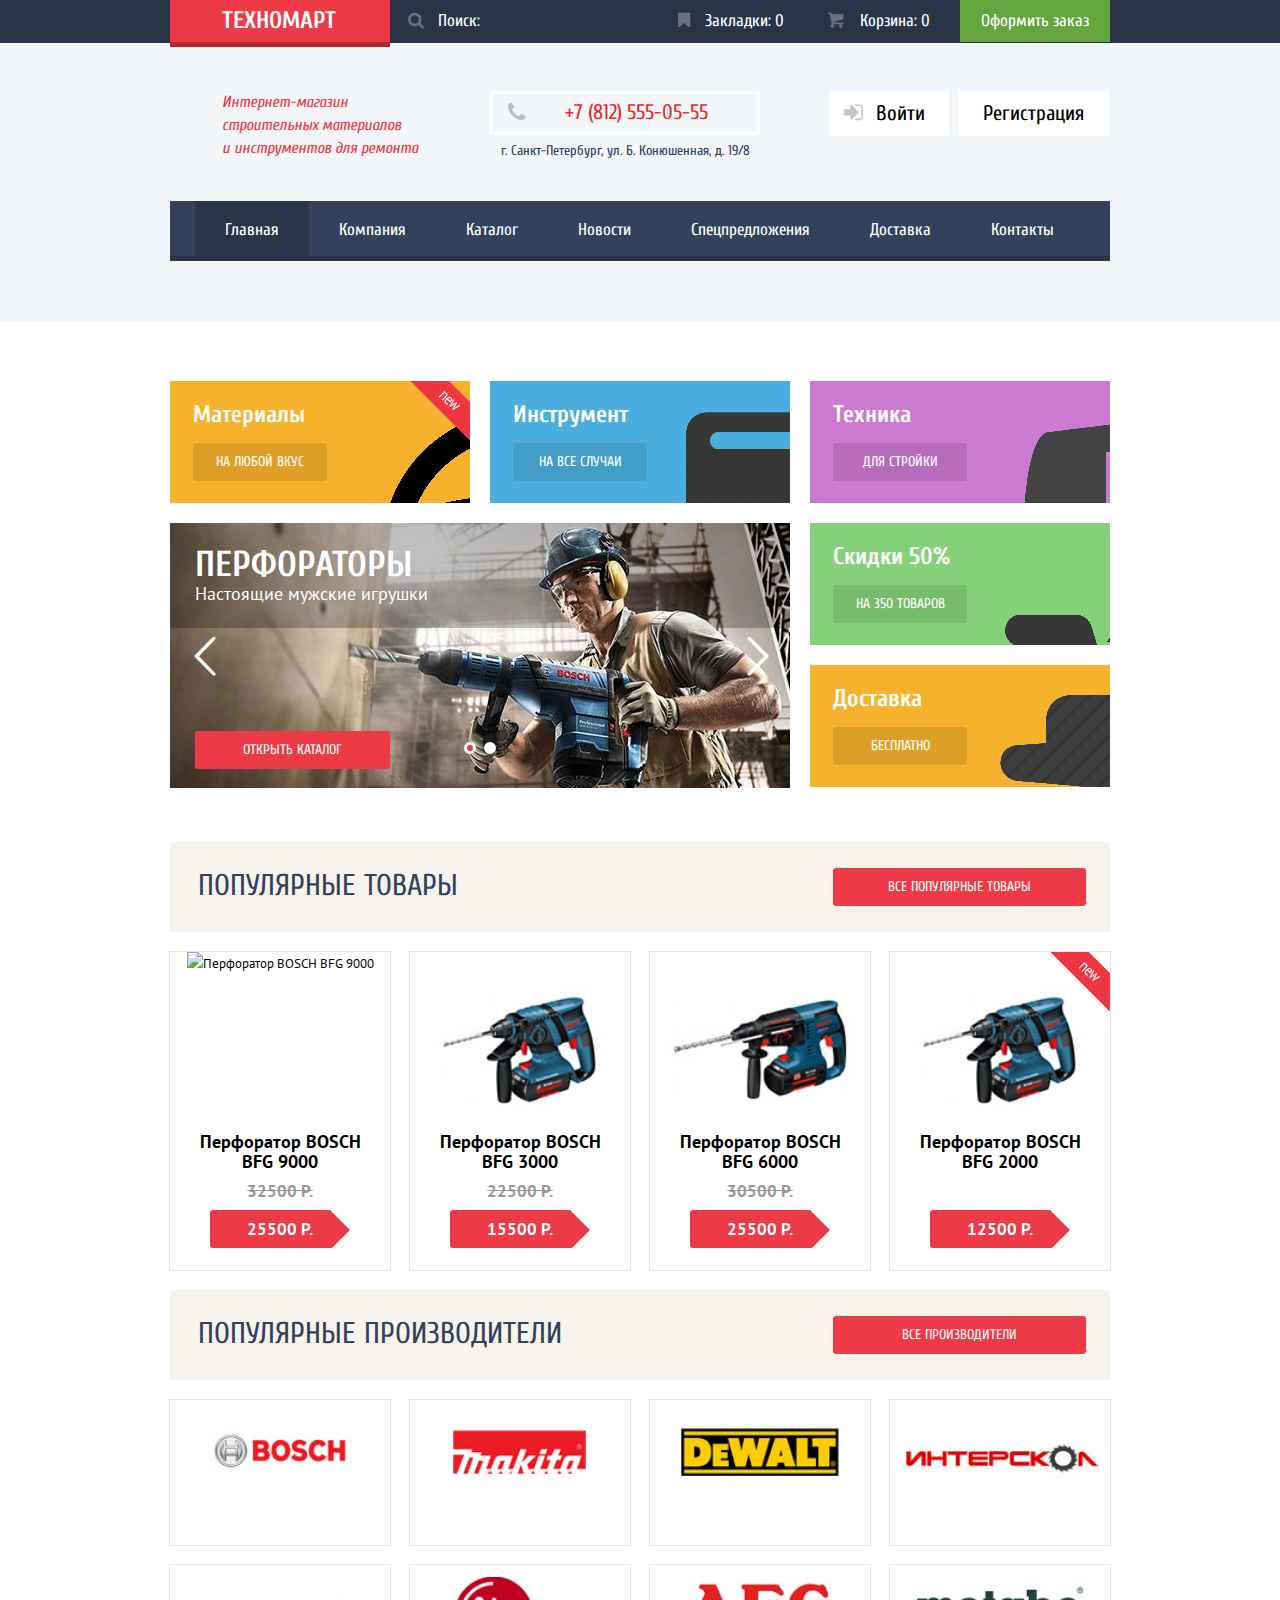
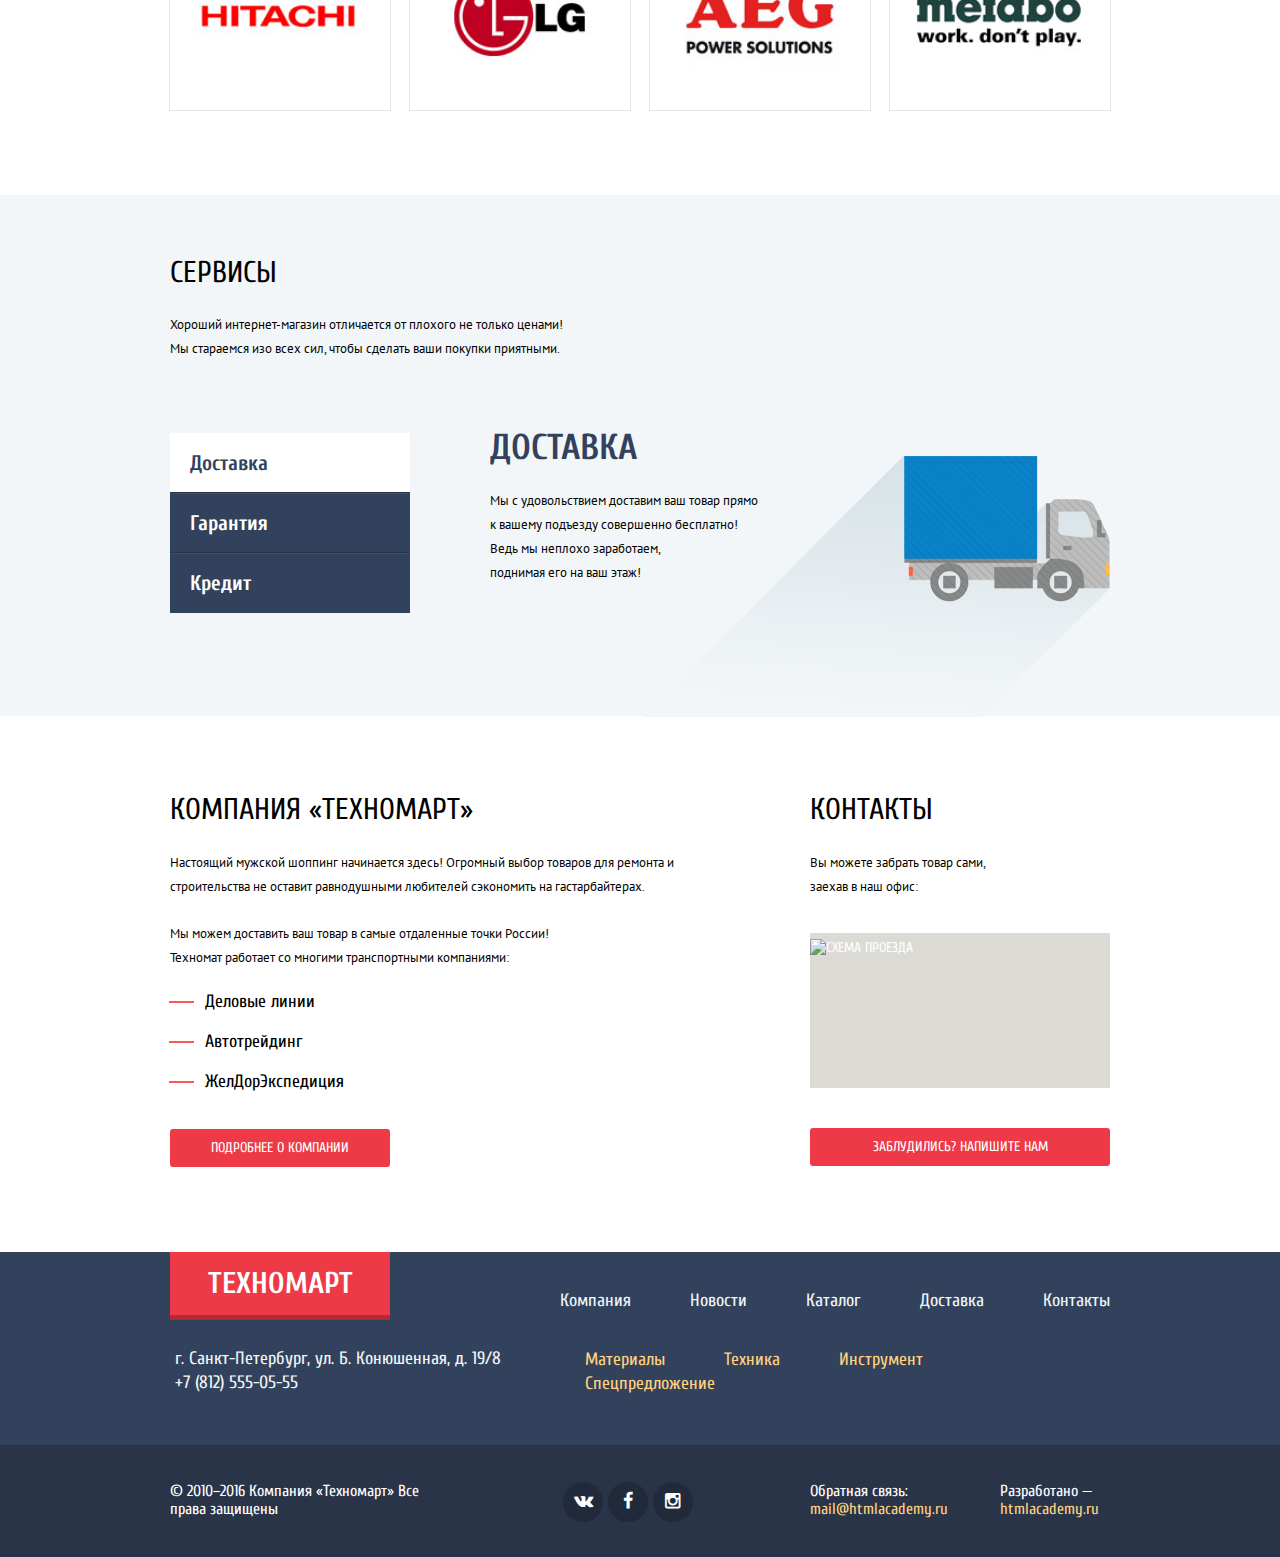
==== commit 12f9404d: "Корректировки по замечаниям" ====
--- a/index.html
+++ b/index.html
@@ -3,8 +3,8 @@
   <head>
     <meta charset="utf-8">
     <title>Стартовая</title>
-    <link href='https://fonts.googleapis.com/css?family=Cuprum:400,400italic&amp;subset=latin,cyrillic' rel='stylesheet' type='text/css'>
-    <link href='https://fonts.googleapis.com/css?family=PT+Sans&amp;subset=latin,cyrillic' rel='stylesheet' type='text/css'>
+    <link href="https://fonts.googleapis.com/css?family=Cuprum:400,400italic&amp;subset=latin,cyrillic" rel="stylesheet">
+    <link href="https://fonts.googleapis.com/css?family=PT+Sans&amp;subset=latin,cyrillic" rel="stylesheet">
     <link href="css/normalize.css" rel="stylesheet">
     <link href="css/style.css" rel="stylesheet">
   </head>
@@ -71,50 +71,44 @@
         </div>
       </nav>
     </header>
-    <main>
+    <main class="main-content">
       <div class="container">
         <div class="catalogue-categories clearfix">
           <div class="category-item  category-material">
             <div class="flag-new  flag-new-active">
             </div>
             <h3 class="category-item-title">Материалы</h3>
-            <a class="category-item-link" href="#">На любой вкус</a>
+            <a class="category-item-link  btn" href="#">На любой вкус</a>
           </div>
           <div class="category-item  category-instrument">
             <div class="flag-new">
             </div>
             <h3 class="category-item-title">Инструмент</h3>
-            <a class="category-item-link" href="#">На все случаи</a>
+            <a class="category-item-link  btn" href="#">На все случаи</a>
           </div>
           <div class="category-item  category-technic">
             <div class="flag-new">
             </div>
             <h3 class="category-item-title">Техника</h3>
-            <a class="category-item-link" href="#">Для стройки</a>
+            <a class="category-item-link  btn" href="#">Для стройки</a>
           </div>
           <div class="slider-block">
-            <input type="radio" id="slider-prev" name="slider-paginator" value="" checked>
-            <input type="radio" id="slider-next" name="slider-paginator" value="">
+            <input type="radio" id="slide1" name="slider-paginator" value="" checked>
+            <input type="radio" id="slide2" name="slider-paginator" value="">
             <div class="slider-paginator">
-              <label for="slider-prev"></label>
-              <label for="slider-next"></label>
+              <label for="slide1"></label>
+              <label for="slide2"></label>
             </div>
             <div class="slider-units">
-              <div class="slider-unit">
-                <div class="slider-unit-promo">
-                  <h4 class="slider-unit-title">Перфораторы</h4>
-                  <p>Настоящие мужские игрушки</p>
-                  <a class="btn  btn-red" href="catalog.html">Открыть каталог</a>
-                </div>
-                <img src="img/slider-unit1.jpg" width="620" height="266" alt="Перфораторы">
-              </div>
-              <div class="slider-unit">
-                <div class="slider-unit-promo">
-                  <h4 class="slider-unit-title">Дрели</h4>
-                  <p>Соседям на радость!</p>
-                  <a class="btn  btn-red" href="#">Открыть каталог</a>
-                </div>
-                <img src="img/slider-unit2.jpg" width="620" height="266" alt="Дрели">
+              <div class="slider-unit  slide-punchers">
+                <h4 class="slider-unit-title">Перфораторы</h4>
+                <p>Настоящие мужские игрушки</p>
+                <a class="btn  btn-red" href="catalog.html">Открыть каталог</a>
+              </div>
+              <div class="slider-unit  slide-drills">
+                <h4 class="slider-unit-title">Дрели</h4>
+                <p>Соседям на радость!</p>
+                <a class="btn  btn-red" href="#">Открыть каталог</a>
               </div>
             </div>
           </div>
@@ -122,13 +116,13 @@
             <div class="flag-new">
             </div>
             <h3 class="category-item-title">Скидки 50%</h3>
-            <a class="category-item-link" href="#">На 350 товаров</a>
+            <a class="category-item-link  btn" href="#">На 350 товаров</a>
           </div>
           <div class="category-item category-delivery">
             <div class="flag-new">
             </div>
             <h3 class="category-item-title">Доставка</h3>
-            <a class="category-item-link" href="#">Бесплатно</a>
+            <a class="category-item-link  btn" href="#">Бесплатно</a>
           </div>
         </div>
         <div class="popular">
@@ -145,7 +139,7 @@
                 <a href="#" class="btn  add-to-bookmarks">В закладки</a>
               </div>
               <div class="catalog-item-image">
-                <img src="img/catalog-item-image1.jpg" width="220" height="175" alt="Перфоратор BOSCH BFG 9000">
+                <img src="img/catalog-item-image1.jpg" width="220" height="168" alt="Перфоратор BOSCH BFG 9000">
               </div>
               <h5 class="catalog-item-title">
                 <a href="#">Перфоратор BOSCH BFG 9000</a>
@@ -165,7 +159,7 @@
                 <a href="#" class="btn  add-to-bookmarks">В закладки</a>
               </div>
               <div class="catalog-item-image">
-                <img src="img/catalog-item-image2.jpg" width="220" height="175" alt="Перфоратор BOSCH BFG 3000">
+                <img src="img/catalog-item-image2.jpg" width="220" height="168" alt="Перфоратор BOSCH BFG 3000">
               </div>
               <h5 class="catalog-item-title">
                 <a href="#">Перфоратор BOSCH BFG 3000</a>
@@ -185,7 +179,7 @@
                 <a href="#" class="btn  add-to-bookmarks">В закладки</a>
               </div>
               <div class="catalog-item-image">
-                <img src="img/catalog-item-image3.jpg" width="220" height="175" alt="Перфоратор BOSCH BFG 6000">
+                <img src="img/catalog-item-image3.jpg" width="220" height="168" alt="Перфоратор BOSCH BFG 6000">
               </div>
               <h5 class="catalog-item-title">
                 <a href="#">Перфоратор BOSCH BFG 6000</a>
@@ -205,7 +199,7 @@
                 <a href="#" class="btn  add-to-bookmarks">В закладки</a>
               </div>
               <div class="catalog-item-image">
-                <img src="img/catalog-item-image2.jpg" width="220" height="175" alt="Перфоратор BOSCH BFG 2000">
+                <img src="img/catalog-item-image2.jpg" width="220" height="168" alt="Перфоратор BOSCH BFG 2000">
               </div>
               <h5 class="catalog-item-title">
                 <a href="#">Перфоратор BOSCH BFG 2000</a>
@@ -416,6 +410,6 @@
         <div class="modal-close">Закрыть</div>
       </form>
     </div>
-    <script type="text/javascript" src="js/script.js"></script>
+    <script src="js/script.js"></script>
   </body>
 </html>
--- a/css/style.css
+++ b/css/style.css
@@ -90,7 +90,6 @@
   font-size: 24px;
   line-height: 30px;
   color: #ffffff;
-  font-weight: bold;
   font-family: "Cuprum", "Arial", sans-serif;
   margin: 0;
 }
@@ -130,8 +129,6 @@
 .container {
   width: 940px;
   margin: 0 auto;
-  padding-top: 0;
-  padding-bottom: 0;
   padding-left: 10px;
   padding-right: 10px;
 }
@@ -149,8 +146,14 @@
   padding-top: 10px;
   padding-bottom: 10px;
   border-radius: 3px;
+  font-size: 14px;
+  line-height: 18px;
+  font-family: "Cuprum", "Arial", sans-serif;
+  color: #ffffff;
   text-transform: uppercase;
   text-decoration: none;
+  padding-left: 10px;
+  padding-right: 10px;
 }
 
 .btn-green {
@@ -185,6 +188,7 @@
 .btn-white {
   font-size: 13px;
   line-height: 18px;
+  font-family: "PT Sans", "Arial", sans-serif;
   background-color: #ffffff;
   border: 1px solid #e5e5e5;
 }
@@ -239,9 +243,13 @@
 
 /* HEADER */
 
+.main-header {
+  background: #f2f6f8;
+}
+
 .main-header-top {
   font-size: 17px;
-  line-height: 20px;
+  line-height: 18px;
   font-family: "Cuprum", "Arial", sans-serif;
   background-color: #293449;
 }
@@ -257,29 +265,30 @@
 }
 
 .header-logo::after {
-  top: 41px;
+  top: 42px;
 }
 
 .form-search {
   float: left;
   width: 270px;
+  border: none;
   position: relative;
+  padding: 0;
 }
 
 .form-search input {
   background-color: #293449;
-  border: 0;
+  border: none;
   width: 203px;
-  min-height: 22px;
-  padding-top: 10px;
-  padding-bottom: 10px;
+  padding-top: 12px;
+  padding-bottom: 12px;
   padding-left: 47px;
   padding-right: 20px;
 }
 
 .form-search label {
   position: absolute;
-  top: 10px;
+  top: 12px;
   left: 48px;
   color: #ffffff;
 }
@@ -287,9 +296,9 @@
 .form-search label::before,
 .bookmark::before,
 .cart::before {
-  color: #ffffff;
   font-size: 17px;
   line-height: 18px;
+  color: #ffffff;
   font-family: "symbols-technomart";
   opacity: 0.3;
   position: absolute;
@@ -325,22 +334,12 @@
   opacity: 1;
 }
 
-.user-transactions {
+.user-transactions a {
   float: left;
-  width: 450px;
-  font-size: 0;
-}
-
-.user-transactions a {
-  display: inline-block;
-  vertical-align: top;
-  font-size: 17px;
-  line-height: 20px;
   text-decoration: none;
   color: #ffffff;
-  min-height: 22px;
-  padding-top: 10px;
-  padding-bottom: 10px;
+  padding-top: 12px;
+  padding-bottom: 12px;
 }
 
 .bookmark {
@@ -383,13 +382,10 @@
 }
 
 .user-transactions .btn {
+  text-transform: none;
   font-size: 17px;
   line-height: 18px;
-  font-family: "Cuprum", "Arial", sans-serif;
-  text-transform: inherit;
-  padding-right: 20px;
-  padding-left: 20px;
-  width: 110px;
+  width: 130px;
   color: #ffffff;
   border-radius: 0;
 }
@@ -397,7 +393,6 @@
 .main-header-middle {
   padding-top: 48px;
   padding-bottom: 38px;
-  background: #f2f6f8;
 }
 
 .header-contact {
@@ -409,7 +404,6 @@
   line-height: 24px;
   font-family: "Cuprum", "Arial", sans-serif;
   color: #32425c;
-  position: relative;
 }
 
 .header-contact-phone {
@@ -438,10 +432,8 @@
 
 .user-block {
   float: left;
-  width: 281px;
-  padding-left: 19px;
+  width: 300px;
   font-size: 0;
-  position: relative;
 }
 
 .login,
@@ -464,6 +456,7 @@
   padding-left: 47px;
   padding-right: 25px;
   margin-right: 10px;
+  margin-left: 19px;
   position: relative;
 }
 
@@ -489,7 +482,6 @@
   line-height: 25px;
   font-family: "Cuprum", "Arial", sans-serif;
   margin-bottom: 5px;
-  margin-left: -19px;
   padding-top: 9px;
   padding-bottom: 11px;
   padding-left: 47px;
@@ -501,7 +493,6 @@
   color: #000000;
   text-decoration: none;
   margin-right: 22px;
-  position: relative;
 }
 
 .user-cabinet::before {
@@ -510,11 +501,13 @@
   font-family: "symbols-technomart";
   color: #c5c5c5;
   position: absolute;
-  left: -32px;
+  left: 15px;
 }
 
 .icon-logout {
   position: absolute;
+  top: 10px;
+  right: 10px;
   font-size: 22px;
   color: #c5c5c5;
   text-decoration: none;
@@ -538,6 +531,7 @@
   line-height: 18px;
   font-family: "Cuprum", "Arial", sans-serif;
   font-weight: normal;
+  margin-left: 19px;
 }
 
 .user-orders,
@@ -574,7 +568,6 @@
 
 .header-nav {
   padding-bottom: 60px;
-  background-color: #f2f6f8;
 }
 
 .header-nav-list {
@@ -685,7 +678,6 @@
 }
 
 .catalogue-categories {
-  font-size: 0;
   padding-top: 60px;
   padding-bottom: 35px;
 }
@@ -693,14 +685,13 @@
 .category-item {
   float: left;
   width: 254px;
-  min-height: 84px;
   margin-bottom: 20px;
   padding-top: 19px;
-  padding-bottom: 19px;
+  padding-bottom: 22px;
   padding-left: 23px;
   padding-right: 23px;
+  margin-right: 20px;
   position: relative;
-  margin-right: 20px;
 }
 
 .category-item:nth-child(3n),
@@ -711,25 +702,13 @@
 .category-item-title {
   font-size: 24px;
   line-height: 30px;
+  margin-bottom: 13px;
 }
 
 .category-item-link {
-  font-size: 14px;
-  line-height: 18px;
-  font-family: "Cuprum", "Arial", sans-serif;
-  text-transform: uppercase;
-  text-decoration: none;
-  color: #ffffff;
-  display: inline-block;
-  position: absolute;
-  top: 63px;
-  left: 25px;
-  width: 134px;
-  text-align: center;
-  padding-top: 10px;
-  padding-bottom: 10px;
+
+  width: 114px;
   background-color: rgba(0,0,0,0.1);
-  border-radius: 3px;
 }
 
 .category-item-link:hover {
@@ -751,7 +730,7 @@
   background-color: #4aafde;
   background-image: url("../img/catalogue-icon-2.png");
   background-repeat: no-repeat;
-  background-position: 195px 30px;
+  background-position: 196px 31px;
 }
 
 .category-technic {
@@ -800,38 +779,40 @@
 }
 
 .slider-unit {
-  background-color: #cccccc;
-  min-height: 266px;
-}
-
-.slider-unit-promo {
-  position: absolute;
+  background-color: #82715f;
+  height: 226px;
+  width: 570px;
   padding-top: 20px;
   padding-bottom: 20px;
   padding-left: 25px;
   padding-right: 25px;
+  position: relative;
+}
+
+.slider-units .slide-punchers {
+  background-image: url("../img/slider-unit1.jpg");
+}
+
+.slider-units .slide-drills {
+  background-image: url("../img/slider-unit2.jpg");
 }
 
 .slider-unit-title {
   margin-bottom: -4px;
 }
 
-.slider-unit-promo p {
+.slider-unit p {
   font-size: 18px;
   line-height: 24px;
   color: #ffffff;
   margin: 0;
-  margin-bottom: 123px;
-}
-
-.slider-unit-promo .btn {
-  width: 195px;
-}
-
-.slider-unit img {
-  vertical-align: bottom;
-  width: 100%;
-  height: auto;
+}
+
+.slider-unit .btn {
+  width: 175px;
+  position: absolute;
+  bottom: 20px;
+  left: 25px;
 }
 
 .slider-paginator {
@@ -856,22 +837,22 @@
   cursor: pointer;
 }
 
-.slider-paginator label:first-of-type {
-  margin-right: 10px;
-}
-
-.slider-paginator label:first-of-type::after {
+.slider-paginator label[for="slide1"] {
+  margin-right: 5px;
+}
+
+.slider-paginator label[for="slide1"]::after {
   content: "\3c";
   font-size:45px;
   line-height: 45px;
   font-family: "symbols-technomart";
   color: #ffffff;
   position: absolute;
-  left: -272px;
+  left: -270px;
   top: -108px;
 }
 
-.slider-paginator label:last-of-type::after {
+.slider-paginator label[for="slide2"]::after {
   content: "\3e";
   font-size:45px;
   line-height: 45px;
@@ -882,16 +863,16 @@
   top: -108px;
 }
 
-#slider-prev:checked~.slider-paginator label[for="slider-prev"],
-#slider-next:checked~.slider-paginator label[for="slider-next"] {
+#slide1:checked~.slider-paginator label[for="slide1"],
+#slide2:checked~.slider-paginator label[for="slide2"] {
   background-color: #ee3946;
 }
 
-#slider-prev:checked~.slider-units {
+#slide1:checked~.slider-units {
   transform: translateY(0);
 }
 
-#slider-next:checked~.slider-units {
+#slide2:checked~.slider-units {
   transform: translateY(-266px);
 }
 
@@ -1063,6 +1044,7 @@
 }
 
 .filters .btn {
+  color: #000000;
   width: 140px;
   margin-top: -5px;
 }
@@ -1083,7 +1065,7 @@
 
 .sorting {
   font-size: 0;
-  margin-bottom: 20px;
+  margin-bottom: 21px;
   background-color: #f7f3ec;
 }
 
@@ -1160,11 +1142,11 @@
 }
 
 .popular-header {
-  padding-top: 25px;
-  padding-bottom: 25px;
+  padding-top: 26px;
+  padding-bottom: 26px;
   padding-left: 28px;
   padding-right: 24px;
-  margin-bottom: 21px;
+  margin-bottom: 20px;
   background-color: #f7f3ec;
 }
 
@@ -1175,17 +1157,19 @@
 
 .popular-header .btn {
   float: right;
-  width: 253px;
+  width: 233px;
 }
 
 .catalog-item {
   float: left;
   width: 220px;
-  min-height: 318px;
+  min-height: 298px;
   margin-right: 20px;
   margin-bottom: 20px;
   position: relative;
   outline: 1px solid #e5e5e5;
+  text-align: center;
+  padding-bottom: 20px;
 }
 
 .popular .catalog-item:nth-child(4n) {
@@ -1193,7 +1177,7 @@
 }
 
 .catalog .catalog-items {
-  margin-bottom: 32px;
+  margin-bottom: 30px;
 }
 
 .catalog .catalog-item:nth-child(3n) {
@@ -1201,7 +1185,13 @@
 }
 
 .catalog-item-image {
-  margin-bottom: 7px;
+  margin-bottom: 12px;
+}
+
+.catalog-item-image {
+  width: 220px;
+  height: 168px;
+  overflow: hidden;
 }
 
 .catalog-item-image img {
@@ -1212,10 +1202,8 @@
 }
 
 .catalog-item-title {
-  padding-left: 28px;
-  padding-right: 28px;
-  margin-bottom: 5px;
-  text-align: center;
+  padding-left: 25px;
+  padding-right: 25px;
 }
 
 .catalog-item-title a {
@@ -1231,12 +1219,12 @@
   font-family: "PT Sans", "Arial", sans-serif;
   text-decoration: line-through;
   min-height: 18px;
-  padding-top: 5px;
-  padding-bottom: 5px;
+  padding-top: 10px;
+  padding-bottom: 10px;
   padding-left: 60px;
   padding-right: 60px;
   text-align: center;
-  margin-bottom: 5px;
+
 }
 
 .new-price {
@@ -1246,12 +1234,11 @@
   font-weight: bold;
   font-family: "PT Sans", "Arial", sans-serif;
   padding-top: 10px;
-  padding-bottom: 9px;
-  padding-left: 25px;
-  padding-right: 15px;
-  text-align: center;
-  margin-left: 44px;
-  margin-right: 55px;
+  padding-bottom: 10px;
+  padding-left: 30px;
+  padding-right: 30px;
+  width: 80px;
+  margin: 0 auto;
   background-color: #ee3946;
   border-radius: 3px;
   position: relative;
@@ -1261,9 +1248,11 @@
   content: "";
   position: absolute;
   top: 0;
-  right: -35px;
-  border: 19px solid transparent;
-  border-left-color: #ee3946;
+  right: -20px;
+  width: 0;
+  height: 0;
+  border: 20px solid #ffffff;
+  border-left-color: transparent;
 }
 
 .catalog-item-actions {
@@ -1281,18 +1270,16 @@
 }
 
 .catalog-item-actions .btn {
-  font-size: 14px;
-  line-height: 18px;
-  font-family: "Cuprum", "Arial", sans-serif;
   border-radius: 3px;
-  padding-bottom: 7px;
 }
 
 .catalog-item-actions .btn-green {
   color: #ffffff;
-  width: 135px;
-  border-bottom: 3px solid #367315;
+  width: 115px;
+  box-shadow: inset 0 -3px 0 #367315;
   margin-bottom: 7px;
+  padding-top: 10px;
+  padding-bottom: 10px;
 }
 
 .catalog-item-actions .btn-green:active {
@@ -1304,6 +1291,7 @@
   background-color: #ffffff;
   border: 3px solid #63a63e;
   padding-top: 7px;
+  padding-bottom: 7px;
   width: 129px;
 }
 
@@ -1369,12 +1357,12 @@
 }
 
 .catalog-paginator .btn {
-  width: 37px;
+  width: 15px;
   margin-right: 10px;
 }
 
 .catalog-paginator .btn:last-child {
-  width: 140px;
+  width: 120px;
 }
 
 .catalog-paginator a {
@@ -1394,7 +1382,7 @@
 
 .instrument-info {
   padding-top: 60px;
-  padding-bottom: 75px;
+  padding-bottom: 70px;
   background-color: #f2f6f8;
 }
 
@@ -1409,7 +1397,7 @@
 
 .services {
   padding-top: 60px;
-  margin-bottom:78px;
+  margin-bottom:76px;
   background-color: #f2f6f8;
 }
 
@@ -1505,7 +1493,7 @@
 }
 
 .tab-content .btn {
-  width: 195px;
+  width: 175px;
 }
 
 .tab-content img {
@@ -1548,7 +1536,7 @@
 }
 
 .seo-block p {
-  margin-bottom: 23px;
+  margin-bottom: 22px;
   margin-top: 23px;
 }
 
@@ -1580,7 +1568,7 @@
 }
 
 .seo-block .btn {
-  width: 220px;
+  width: 200px;
 }
 
 .adress {
@@ -1598,7 +1586,7 @@
   height: 155px;
   margin-bottom: 40px;
   position: relative;
-  background-color: #cccccc;
+  background-color: #dbdad4;
 }
 
 .map a {
@@ -1633,7 +1621,7 @@
 }
 
 .adress .btn {
-  width: 300px;
+  width: 280px;
 }
 
 /* FOOTER */
@@ -1862,7 +1850,6 @@
   margin-left: -310px;
   display: none;
 }
-
 
 .contact-field {
   padding-top: 45px;
@@ -1982,7 +1969,6 @@
   font-size: 30px;
   line-height: 36px;
   font-family: "Cuprum", "Arial", sans-serif;
-  position: relative;
   margin: 0;
   margin-bottom: 48px;
 }
@@ -2022,7 +2008,7 @@
 }
 
 .cart-field .btn-red {
-  width: 220px;
+  width: 200px;
   margin-right: 20px;
 }
 
@@ -2033,7 +2019,7 @@
   padding-top: 9px;
   padding-bottom: 9px;
   border: 1px solid #ffffff;
-  width: 218px;
+  width: 220px;
 }
 
 .cart-field .btn-white:hover {
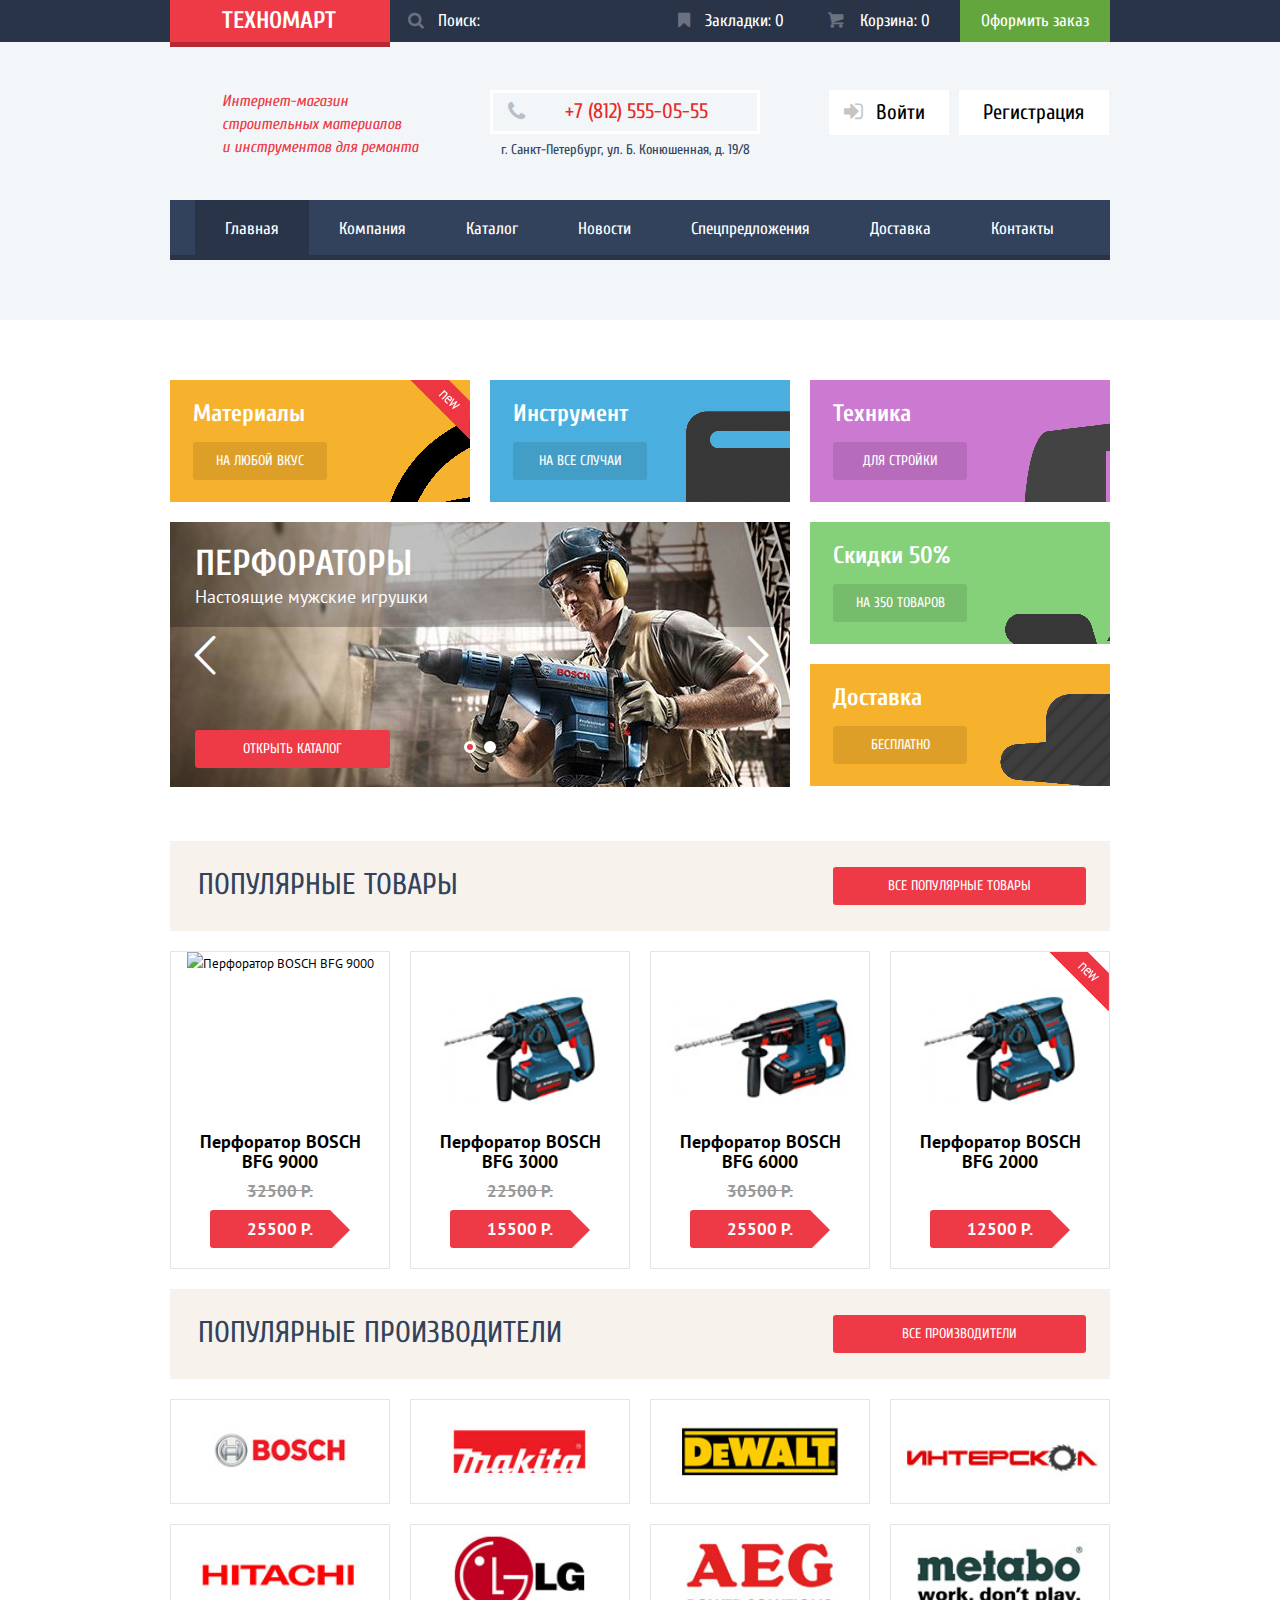
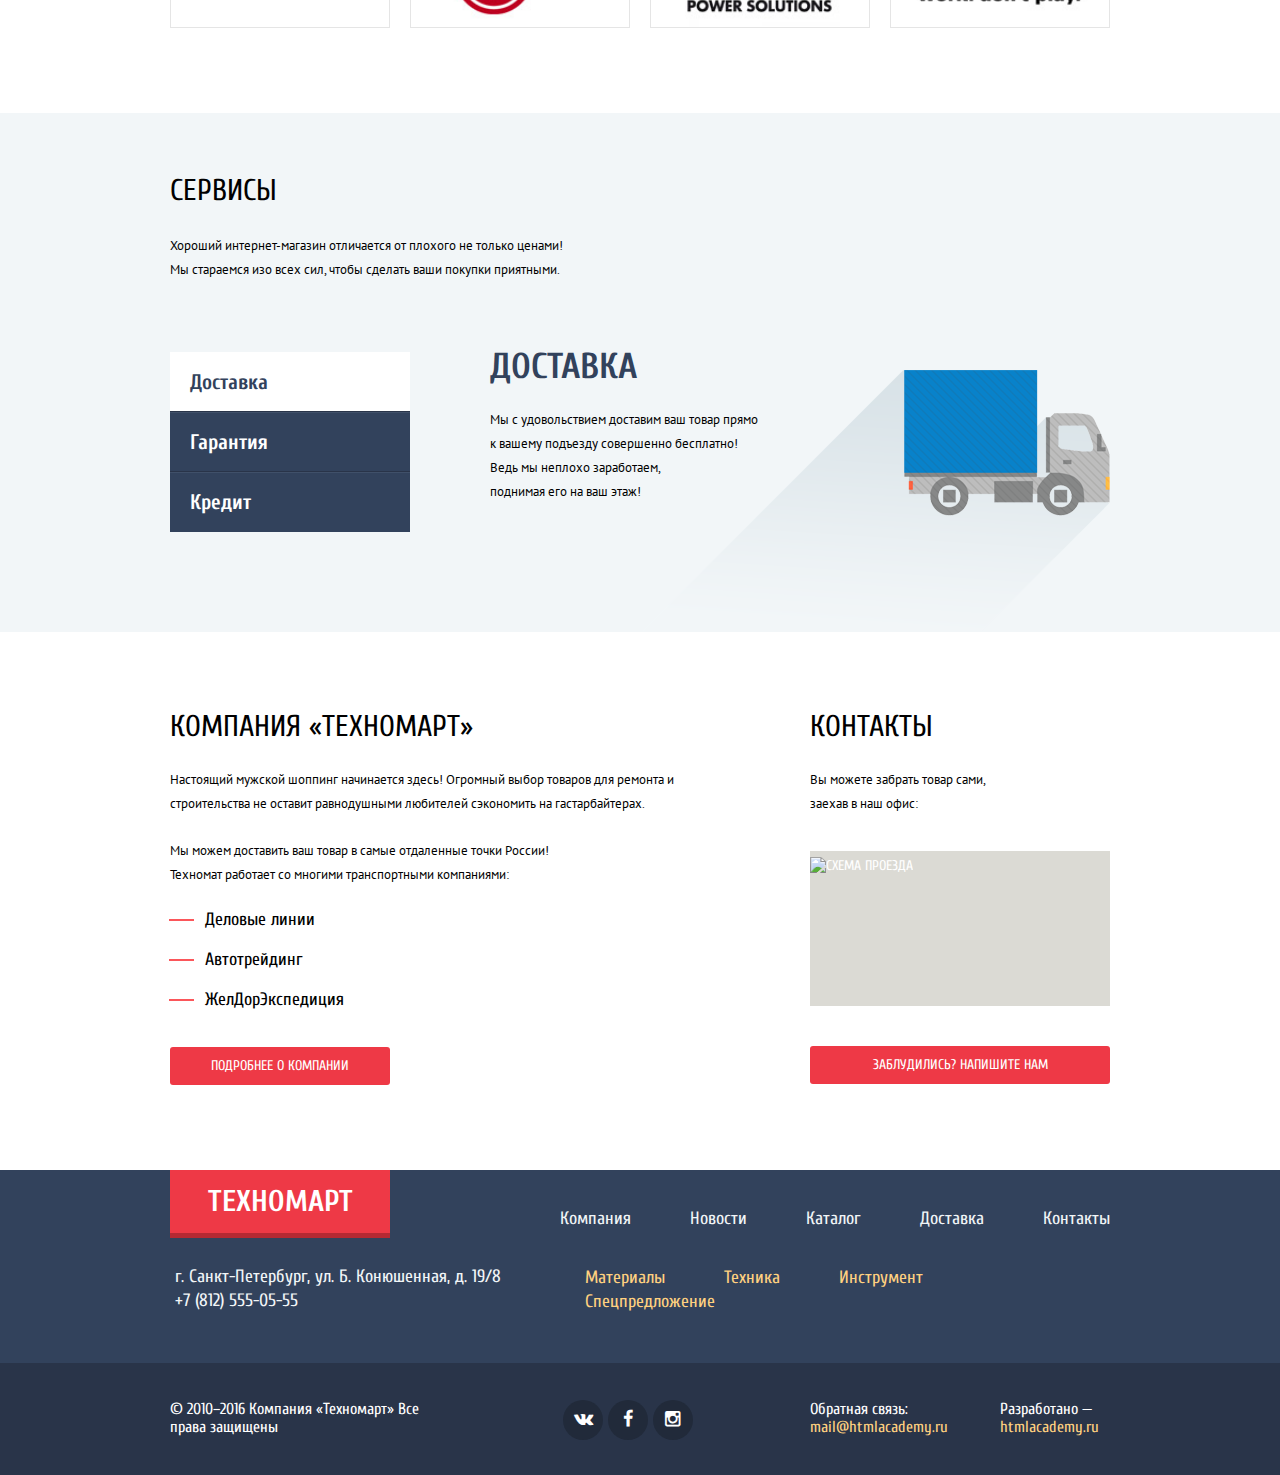
==== commit 37ca1036: "Минимизация" ====
--- a/index.html
+++ b/index.html
@@ -6,7 +6,7 @@
     <link href="https://fonts.googleapis.com/css?family=Cuprum:400,400italic&amp;subset=latin,cyrillic" rel="stylesheet">
     <link href="https://fonts.googleapis.com/css?family=PT+Sans&amp;subset=latin,cyrillic" rel="stylesheet">
     <link href="css/normalize.css" rel="stylesheet">
-    <link href="css/style.css" rel="stylesheet">
+    <link href="css/style.min.css" rel="stylesheet">
   </head>
   <body>
     <header class="main-header">
@@ -15,11 +15,11 @@
           <div class="logo  header-logo">
             <a href="index.html">Техномарт</a>
           </div>
-          <form class="form-search" action="https://echo.htmlacademy.ru" method="post">
+          <form class="header-form-search" action="https://echo.htmlacademy.ru" method="post">
             <input type="search" name="search-field" id="search-field">
             <label for="search-field">Поиск:</label>
           </form>
-          <div class="user-transactions">
+          <div class="user-transactions clearfix">
             <a class="bookmark" href="#">
               Закладки: <span class="bookmark-quantity">0</span>
             </a>
@@ -139,7 +139,7 @@
                 <a href="#" class="btn  add-to-bookmarks">В закладки</a>
               </div>
               <div class="catalog-item-image">
-                <img src="img/catalog-item-image1.jpg" width="220" height="168" alt="Перфоратор BOSCH BFG 9000">
+                <img src="img/catalog-item-image1.jpg" width="218" height="168" alt="Перфоратор BOSCH BFG 9000">
               </div>
               <h5 class="catalog-item-title">
                 <a href="#">Перфоратор BOSCH BFG 9000</a>
@@ -159,7 +159,7 @@
                 <a href="#" class="btn  add-to-bookmarks">В закладки</a>
               </div>
               <div class="catalog-item-image">
-                <img src="img/catalog-item-image2.jpg" width="220" height="168" alt="Перфоратор BOSCH BFG 3000">
+                <img src="img/catalog-item-image2.jpg" width="218" height="168" alt="Перфоратор BOSCH BFG 3000">
               </div>
               <h5 class="catalog-item-title">
                 <a href="#">Перфоратор BOSCH BFG 3000</a>
@@ -179,7 +179,7 @@
                 <a href="#" class="btn  add-to-bookmarks">В закладки</a>
               </div>
               <div class="catalog-item-image">
-                <img src="img/catalog-item-image3.jpg" width="220" height="168" alt="Перфоратор BOSCH BFG 6000">
+                <img src="img/catalog-item-image3.jpg" width="218" height="168" alt="Перфоратор BOSCH BFG 6000">
               </div>
               <h5 class="catalog-item-title">
                 <a href="#">Перфоратор BOSCH BFG 6000</a>
@@ -199,7 +199,7 @@
                 <a href="#" class="btn  add-to-bookmarks">В закладки</a>
               </div>
               <div class="catalog-item-image">
-                <img src="img/catalog-item-image2.jpg" width="220" height="168" alt="Перфоратор BOSCH BFG 2000">
+                <img src="img/catalog-item-image2.jpg" width="218" height="168" alt="Перфоратор BOSCH BFG 2000">
               </div>
               <h5 class="catalog-item-title">
                 <a href="#">Перфоратор BOSCH BFG 2000</a>
@@ -219,28 +219,28 @@
           </div>
           <div class="brand-items clearfix">
             <a class="brand-item" href="#">
-              <img src="img/brand-icon1.jpg" width="220" height="145" alt="Bosch">
-            </a>
-            <a class="brand-item" href="#">
-              <img src="img/brand-icon2.jpg" width="220" height="145" alt="Makita">
-            </a>
-            <a class="brand-item" href="#">
-              <img src="img/brand-icon3.jpg" width="220" height="145" alt="DeWalt">
-            </a>
-            <a class="brand-item" href="#">
-              <img src="img/brand-icon4.jpg" width="220" height="145" alt="Интерскол">
-            </a>
-            <a class="brand-item" href="#">
-              <img src="img/brand-icon5.jpg" width="220" height="145" alt="Hitachi">
-            </a>
-            <a class="brand-item" href="#">
-              <img src="img/brand-icon6.jpg" width="220" height="145" alt="LG">
-            </a>
-            <a class="brand-item" href="#">
-              <img src="img/brand-icon7.jpg" width="220" height="145" alt="AEG">
-            </a>
-            <a class="brand-item" href="#">
-              <img src="img/brand-icon8.jpg" width="220" height="145" alt="Metabo">
+              <img src="img/brand-icon1.jpg" width="218" height="143" alt="Bosch">
+            </a>
+            <a class="brand-item" href="#">
+              <img src="img/brand-icon2.jpg" width="218" height="143" alt="Makita">
+            </a>
+            <a class="brand-item" href="#">
+              <img src="img/brand-icon3.jpg" width="218" height="143" alt="DeWalt">
+            </a>
+            <a class="brand-item" href="#">
+              <img src="img/brand-icon4.jpg" width="218" height="143" alt="Интерскол">
+            </a>
+            <a class="brand-item" href="#">
+              <img src="img/brand-icon5.jpg" width="218" height="143" alt="Hitachi">
+            </a>
+            <a class="brand-item" href="#">
+              <img src="img/brand-icon6.jpg" width="218" height="143" alt="LG">
+            </a>
+            <a class="brand-item" href="#">
+              <img src="img/brand-icon7.jpg" width="218" height="143" alt="AEG">
+            </a>
+            <a class="brand-item" href="#">
+              <img src="img/brand-icon8.jpg" width="218" height="143" alt="Metabo">
             </a>
           </div>
         </div>
@@ -248,41 +248,35 @@
       <div class="services">
         <div class="container clearfix">
           <h2 class="services-title">Сервисы</h2>
-          <p>Хороший интернет-магазин отличается от плохого не только ценами! Мы стараемся изо всех сил, чтобы сделать ваши покупки приятными.
-          </p>
+          <p>Хороший интернет-магазин отличается от плохого не только ценами! Мы стараемся изо всех сил, чтобы сделать ваши покупки приятными.</p>
           <ul class="tab-list">
             <li class="tab-item">
               <input type="radio" name="tabs" id="tab-1" checked>
               <label for="tab-1">Доставка</label>
-              <div class="tab-content">
+              <div class="tab-content tab-delivery">
                 <h3 class="tab-title">Доставка</h3>
-                <p>Мы с удовольствием доставим ваш товар прямо<br> к вашему подъезду совершенно бесплатно!<br> Ведь мы неплохо заработаем,<br>
-                поднимая его на ваш этаж!
-                </p>
-                <img src="img/service-icon1.png" width="468" height="261" alt="Доставка">
+                <p>Мы с удовольствием доставим ваш товар прямо<br>к вашему подъезду совершенно бесплатно!<br>Ведь мы неплохо заработаем,<br>поднимая его на ваш этаж!</p>
               </div>
             </li>
             <li class="tab-item">
               <input type="radio" name="tabs" id="tab-2">
               <label for="tab-2">Гарантия</label>
-              <div class="tab-content">
+              <div class="tab-content tab-guarantee">
                 <h3 class="tab-title">Гарантия</h3>
-                <p>Если купленный у нас товар поломается или заискрит,<br> а также в случае пожара, спровоцированного его возгаранием, вы всегда можете быть уверены в нашей гарантии. Мы обменяем сгоревший товар на новый.<br>
+                <p>Если купленный у нас товар поломается или заискрит,<br> а также в случае пожара, спровоцированного его возгаранием,<br>вы всегда можете быть уверены в нашей гарантии. Мы обменяем сгоревший товар на новый.<br>
                 Дом уж восстановите как-нибудь сами.
                 </p>
-                <img src="img/service-icon2.png" width="387" height="281" alt="Гарантия">
               </div>
             </li>
             <li class="tab-item">
               <input type="radio" name="tabs" id="tab-3">
               <label for="tab-3">Кредит</label>
-              <div class="tab-content">
+              <div class="tab-content tab-credit">
                 <h3 class="tab-title">Кредит</h3>
                 <p>Залезть в долговую яму стало проще!<br>
                 Кредитные консультанты придут вам на помощь.
                 </p>
                 <a class="btn btn-red" href="#">Отправить заявку</a>
-                <img src="img/service-icon3.png" width="463" height="283" alt="Кредит">
               </div>
             </li>
           </ul>
@@ -305,10 +299,9 @@
           </div>
           <div class="adress">
             <h2 class="seo-title">Контакты</h2>
-            <p>Вы можете забрать товар сами,<br>
-            заехав в наш офис:</p>
+            <p>Вы можете забрать товар сами, заехав в наш офис:</p>
             <div class="map">
-              <a href="https://goo.gl/maps/UUWrHGSo4G42">
+              <a class="small-map" href="https://goo.gl/maps/UUWrHGSo4G42">
                 <img src="img/small-map.jpg" width="300" height="158" alt="Схема проезда">
               </a>
               <div class="big-map">
@@ -410,6 +403,6 @@
         <div class="modal-close">Закрыть</div>
       </form>
     </div>
-    <script src="js/script.js"></script>
+    <script src="js/script.min.js"></script>
   </body>
 </html>
--- a/css/style.min.css
+++ b/css/style.min.css
@@ -0,0 +1 @@
+﻿@font-face{font-weight:400;font-style:normal;font-family:"symbols-technomart";src:url("../fonts/symbols-technomart.woff") format("woff"),url("../fonts/symbols-technomart.woff2") format("woff2")}[class*=" icon-"]::before,[class^=icon-]::before{display:inline-block;width:1em;margin-right:.2em;margin-left:.2em;font-weight:400;line-height:1em;font-family:"symbols-technomart";text-align:center;text-transform:none;text-decoration:inherit;font-style:normal;font-variant:normal;speak:none}.icon-left::before{content:"\3c"}.icon-right::before{content:"\3e"}.icon-basket::before{content:"\62"}.icon-facebook::before{content:"\66"}.icon-twitter::before{content:"\74"}.icon-vk::before{content:"\76"}.icon-up::before{content:"\2c4"}.icon-down::before{content:"\2c5"}.icon-left-big::before{content:"\2190"}.icon-right-big::before{content:"\2192"}.icon-login::before{content:"\2386"}.icon-logout::before{content:"\241b"}.icon-up-dir::before{content:"\25b2"}.icon-down-dir::before{content:"\25bc"}.icon-circle::before{content:"\25cb"}.icon-circle-dot::before{content:"\25cf"}.icon-star::before{content:"\2605"}.icon-check-off::before{content:"\2610"}.icon-check-on::before{content:"\2611"}.icon-youtube::before{content:"\f39e"}.icon-home::before{content:"\1f3e0"}.icon-user::before{content:"\1f468"}.icon-phone::before{content:"\1f4de"}.icon-instagramm::before{content:"\1f4f7"}.icon-search::before{content:"рЯФН"}.icon-bookmark::before{content:"\1f516"}body{position:relative;font-size:13px;line-height:24px;font-family:"PT Sans","Arial",sans-serif;font-weight:400;color:#000}h1,h2,h3,h4{font-family:"Cuprum","Arial",sans-serif}h1{float:left;width:200px;padding-left:52px;padding-right:18px;font-size:16px;line-height:23px;font-weight:400;color:#ee3946;margin:0 50px 0 0}h2,h3,h4{margin:0}h2{font-weight:400;font-size:30px;line-height:36px;color:#32425c}h3,h4{font-size:24px;line-height:30px;color:#fff}h2,h4,h6{text-transform:uppercase}h4{font-size:36px;line-height:43px}h5,h6{margin:0;font-size:18px;line-height:20px;font-family:"PT Sans","Arial",sans-serif;font-weight:700;color:#000}h6{font-size:13px;line-height:18px;font-weight:400}input,textarea{outline:none}img{width:100%;height:auto;vertical-align:bottom}.container{width:940px;margin:0 auto;padding-left:10px;padding-right:10px}.clearfix::after{content:"";clear:both;display:table}.btn{display:inline-block;vertical-align:top;padding:10px;border-radius:3px;text-align:center;font-size:14px;line-height:18px;font-family:"Cuprum","Arial",sans-serif;text-transform:uppercase;text-decoration:none;color:#fff}.btn-green{background-color:#63a63e}.btn-green:hover{background-color:#5fbb2d}.btn-green:active{background-color:#518534;color:rgba(255,255,255,.51)}.btn-red{font-size:14px;line-height:18px;font-family:"Cuprum","Arial",sans-serif;background-color:#ee3946;color:#fff}.btn-red:hover{background-color:#ca2c37}.btn-red:active{background-color:#ba2732}.btn-white{border:1px solid #e5e5e5;font-size:13px;line-height:18px;font-family:"PT Sans","Arial",sans-serif;background-color:#fff}.btn-white:hover{border-color:#bdc6ca}.btn-white:active{border-color:#ee3946}.logo{float:left;width:220px}.logo a{position:relative;display:block;font-family:"Cuprum","Arial",sans-serif;font-weight:700;text-transform:uppercase;text-decoration:none;background-color:#ee3946;color:#fff}.logo a::after{content:"";position:absolute;left:0;width:220px;height:5px;background-color:#b52933}.logo a:hover{background-color:#ca2c37}.logo a:active{background-color:#ba2732}.logo a:hover::after{background-color:#9a212a}.logo a:active::after{background-color:#8e1e26}.flag-new{position:absolute;top:0;right:0;z-index:3;display:none;width:60px;height:59px;background-image:url("../img/flag-new.png")}.flag-new-active{display:block}.main-header{background:#f2f6f8}.main-header .main-header-top{background-color:#293449}.header-logo a{width:116px;padding:6px 52px;font-size:24px;line-height:30px}.header-logo a::after{top:42px}.main-header-top .header-form-search{position:relative;float:left;width:270px;border:none}.header-form-search input,.header-form-search label,.main-header-top .user-transactions{font-size:17px;line-height:18px;font-family:"Cuprum","Arial",sans-serif}.header-form-search input{width:203px;padding:12px 20px 12px 47px;border:none;background-color:#293449}.header-form-search label{position:absolute;top:12px;left:48px;color:#fff}.header-form-search label::before,.user-transactions .bookmark::before,.user-transactions .cart::before{position:absolute;opacity:.3;font-size:17px;line-height:18px;font-family:"symbols-technomart";color:#fff}.header-form-search label::before{content:"\1f50d";left:-30px}.header-form-search input:hover,.user-transactions .bookmark:hover,.user-transactions .cart:hover{background-color:#212a3a}.header-form-search input:hover~label::before,.user-transactions .bookmark:hover::before,.user-transactions .cart:hover::before{opacity:1}.header-form-search input:focus{background-color:#fff}.header-form-search input:focus~label::before{opacity:1;color:#ee3946}.main-header-top .user-transactions{float:left;width:450px}.user-transactions a{float:left;padding-top:12px;padding-bottom:12px;text-decoration:none;color:#fff}.user-transactions .bookmark,.user-transactions .cart{position:relative;width:85px;padding-left:45px;padding-right:20px}.user-transactions .cart{width:80px;padding-left:50px}.user-transactions .cart-add{background-color:#ee3946}.user-transactions .bookmark::before{content:"\1f516";left:18px}.user-transactions .cart::before{content:"\62";left:18px}.user-transactions .bookmark:active::before,.user-transactions .cart:active::before{opacity:.5}.user-transactions .bookmark:active,.user-transactions .cart:active{background-color:#161d29;color:rgba(255,255,255,.6)}.user-transactions .cart-add:hover{background-color:#ca2c37}.user-transactions .cart-add:active{background-color:#ba2732}.user-transactions .btn{width:130px;border-radius:0;font-size:17px;line-height:18px;text-transform:none;color:#fff}.main-header .main-header-middle{padding-top:48px;padding-bottom:38px}.main-header-middle .header-contact{float:left;width:270px;margin-right:50px;text-align:center;font-size:14px;line-height:24px;font-family:"Cuprum","Arial",sans-serif;color:#32425c}.header-contact .header-contact-phone{display:block;position:relative;margin-bottom:4px;padding:6px 10px 7px 33px;border:3px solid #fff;font-size:21px;line-height:25px;color:#e9292a}.header-contact .header-contact-phone::before{content:"\1f4de";position:absolute;left:15px;font-size:22px;line-height:25px;font-family:"symbols-technomart";color:#b7bfc8}.main-header-middle .user-block{float:left;width:300px;font-size:0}.user-block .check-in,.user-block .login{display:inline-block;vertical-align:top;margin-bottom:25px;padding-top:10px;padding-bottom:10px;font-size:21px;line-height:25px;font-family:"Cuprum","Arial",sans-serif;text-decoration:none;color:#000}.user-block .login{position:relative;width:48px;margin-right:10px;margin-left:19px;padding-left:47px;padding-right:25px}.user-block .login::before{content:"\2386";position:absolute;top:10px;left:15px;font-size:22px;line-height:22px;font-family:"symbols-technomart";color:#c5c5c5}.user-block .check-in{width:102px;padding-left:24px;padding-right:24px}.user-block .log-block{position:relative;margin-bottom:5px;padding:9px 10px 11px 47px;font-size:21px;line-height:25px;font-family:"Cuprum","Arial",sans-serif}.log-block .user-cabinet{margin-right:22px;text-decoration:none;color:#000}.log-block .user-cabinet::before{content:"\1f468";position:absolute;left:15px;font-size:18px;font-family:"symbols-technomart";color:#c5c5c5}.log-block .icon-logout{position:absolute;top:10px;right:10px;margin-left:10px;font-size:22px;text-decoration:none;color:#c5c5c5}.log-block .icon-logout:hover,.log-block .user-cabinet:hover::before,.user-block .login:hover::before{color:#32425c}.log-block .icon-logout:active,.log-block .user-cabinet:active::before,.user-block .login:active::before{color:#c5c5c5}.user-block .user-info{margin-left:19px;font-size:16px;line-height:18px;font-family:"Cuprum","Arial",sans-serif;font-weight:400}.user-info .user-area,.user-info .user-orders{display:inline-block;vertical-align:top;color:#32425c}.user-info .user-orders{margin-right:28px}.user-block .check-in,.user-block .log-block,.user-block .login{background-color:#fff}.user-block .check-in:hover,.user-block .login:hover,.user-info .user-area:hover,.user-info .user-orders:hover{color:#ee3946}.log-block .user-cabinet:active,.user-block .check-in:active,.user-block .login:active,.user-info .user-area:active,.user-info .user-orders:active{color:rgba(0,0,0,.3)}.main-header .header-nav{padding-bottom:60px}.header-nav .header-nav-list{margin:0;padding:0 25px;box-shadow:inset 0 -5px 0 #293449;font-size:0;background-color:#32425c}.header-nav-list .header-nav-item{display:inline-block;vertical-align:top;font-size:17px;line-height:20px;font-family:"Cuprum","Arial",sans-serif}.header-nav-item .header-nav-link{display:block;text-decoration:none}.header-nav-item .header-nav-link,.header-nav-list .header-nav-item-active{padding:19px 30px 21px;color:#fff}.header-nav-item .header-nav-link-active,.header-nav-item .header-nav-link:hover,.header-nav-list .header-nav-item-active,.header-nav-list .header-nav-item-active:active,.header-nav-list .header-nav-item-active:hover{background-color:#293449}.header-nav-item .header-nav-link:active{background-color:#1d2739;color:rgba(255,255,255,.5)}.main-content .breadcrumbs{padding:0;margin:20px 0;list-style:none;font-size:0;line-height:18px}.breadcrumbs li{position:relative;display:inline-block;vertical-align:top;padding-right:25px;padding-left:17px;font-size:13px;text-transform:uppercase}.breadcrumbs li:first-child{padding-left:0;padding-right:15px}.breadcrumbs li::after{content:"\3e";position:absolute;right:0;top:0;font-size:14px;font-family:"symbols-technomart";color:#c1c6ce}.breadcrumbs li:last-child::after{display:none}.breadcrumbs a{text-decoration:none;color:#000}.breadcrumbs .icon-home{font-size:16px;line-height:18px;color:#c1c6ce}.main-content .product-card-title{margin-bottom:20px;padding:27px;background-color:#f2f6f8}.main-content .catalogue-categories{padding-top:60px;padding-bottom:35px}.catalogue-categories .category-item{position:relative;float:left;width:254px;margin-bottom:20px;margin-right:20px;padding:19px 23px 22px}.catalogue-categories .category-item:nth-child(3n),.catalogue-categories .category-item:nth-child(5){margin-right:0}.catalogue-categories .category-item-title{margin-bottom:13px;font-size:24px;line-height:30px}.catalogue-categories .category-item-link{width:114px;background-color:rgba(0,0,0,.1)}.catalogue-categories .category-item-link:hover{background-color:rgba(0,0,0,.2)}.catalogue-categories .category-item-link:active{background-color:rgba(0,0,0,.3)}.catalogue-categories .category-material{background-color:#f6b22d;background-image:url("../img/catalogue-icon-1.png");background-repeat:no-repeat;background-position:212px 30px}.catalogue-categories .category-instrument{background-color:#4aafde;background-image:url("../img/catalogue-icon-2.png");background-repeat:no-repeat;background-position:196px 31px}.catalogue-categories .category-technic{background-color:#cc79d1;background-image:url("../img/catalogue-icon-3.png");background-repeat:no-repeat;background-position:190px 30px}.catalogue-categories .category-discount{background-color:#85d179;background-image:url("../img/catalogue-icon-4.png");background-repeat:no-repeat;background-position:195px 25px}.catalogue-categories .category-delivery{background-color:#f6b22d;background-image:url("../img/catalogue-icon-5.png");background-repeat:no-repeat;background-position:190px 30px}.catalogue-categories .slider-block{position:relative;float:left;width:620px;height:265px;margin-right:20px;overflow:hidden}.slider-block input{display:none}.slider-block .slider-paginator{position:absolute;bottom:22px;left:294px;z-index:100}.slider-paginator label{display:inline-block;vertical-align:top;width:6px;height:6px;border:3px solid #fff;border-radius:50%;background-color:#fff;cursor:pointer}.slider-paginator label[for=slide1]{margin-right:5px}.slider-paginator label[for=slide1]::after,.slider-paginator label[for=slide2]::after{position:absolute;top:-108px;font-size:45px;line-height:45px;font-family:"symbols-technomart";color:#fff}.slider-paginator label[for=slide1]::after{content:"\3c";left:-270px}.slider-paginator label[for=slide2]::after{content:"\3e";left:283px}#slide1:checked~.slider-paginator label[for=slide1],#slide2:checked~.slider-paginator label[for=slide2]{background-color:#ee3946}.slider-block .slider-unit{position:relative;width:570px;height:226px;padding:20px 25px;background-color:#82715f}.slider-units .slide-punchers{background-image:url("../img/slider-unit1.jpg")}.slider-units .slide-drills{background-image:url("../img/slider-unit2.jpg")}.slider-unit p{margin:0;font-size:18px;line-height:24px;color:#fff}.slider-unit .btn{position:absolute;bottom:20px;left:25px;width:175px}#slide1:checked~.slider-units{transform:translateY(0)}#slide2:checked~.slider-units{transform:translateY(-266px)}.catalog-content .filters{float:left;width:220px;margin-right:20px}.filters .filters-title{background-color:#f7f3ec}.filters fieldset{margin:0 0 5px;padding:0;border:0;border-bottom:1px solid #c1c6ce}.filters fieldset:last-of-type{border-bottom:0}.filters legend{padding-top:12px;padding-bottom:12px;font-size:17px;line-height:30px;font-family:"PT Sans","Arial",sans-serif;font-weight:700;text-transform:uppercase}.filters .filter-price{padding-bottom:25px}.filter-price .range-control{position:relative;margin-bottom:10px;padding:39px 20px;border-radius:3px;background-color:#f7f3ec}.range-control .scale{position:relative;height:2px;background-color:#d7dcde}.scale .bar{position:absolute;left:10px;width:140px;height:2px;background-color:#00ca74}.range-control .toggle{position:absolute;top:30px;width:5px;height:5px;border:8px solid #fff;border-radius:50%;box-shadow:0 2px 0 rgba(0,1,1,.14);background-color:#ababab}.range-control .min-toggle{left:20px}.range-control .max-toggle{right:40px}.price-controls .max-price,.price-controls .min-price{width:71px;padding:10px;border:0;border-radius:3px;text-align:center;font-size:17px;line-height:18px;background-color:#f7f3ec}.price-controls .min-price{margin-right:10px}.price-controls .max-price{margin-left:10px}.filters .filter-brand{min-height:257px}.filters .filter-battery{min-height:195px}.filter-battery input,.filter-brand input{display:none}.filter-battery label,.filter-brand label{position:relative;display:block;margin-bottom:20px;padding-left:35px;padding-right:20px;font-size:15px;line-height:20px;text-transform:uppercase;cursor:pointer}.filter-battery input+label::before,.filter-brand input+label::before{content:"\2610";position:absolute;top:-3px;left:0;font-size:28px;line-height:28px;font-family:"symbols-technomart";color:#c1c1c1;cursor:pointer}.filter-brand input:checked+label::before{content:"\2611"}.filter-battery input+label::before{content:"\25cb"}.filter-battery input:checked+label::before{content:"\25cf"}.filter-battery input+label:hover::before,.filter-battery input:checked+label:hover::before,.filter-brand input+label:hover::before,.filter-brand input:checked+label:hover::before{color:#b5b5b5}.filter-battery input:checked:disabled+label,.filter-battery input:disabled+label,.filter-brand input:checked:disabled+label,.filter-brand input:disabled+label{opacity:.3}.filters .btn{width:140px;margin-top:-5px;color:#000}.catalog-content .catalog{float:right;width:700px}.catalog .sorting{margin-bottom:21px;font-size:0;background-color:#f7f3ec}.filters .filters-title,.sorting .sorting-title{width:180px;padding:8px 20px 10px}.sorting .sorting-title{display:inline-block;vertical-align:top}.sorting .sort-arrows,.sorting .sort-types{display:inline-block;vertical-align:top;margin:0;padding:6px 0;list-style:none}.sorting .sort-types{padding-left:20px;padding-right:20px}.sorting .sort-arrows{padding-left:8px;padding-right:8px}.sort-types .sort-type,.sort-types .sort-type-active{display:inline-block;vertical-align:top;font-size:13px;line-height:23px;text-transform:uppercase}.sort-arrows .sort-arrow,.sort-arrows .sort-arrow-active{display:inline-block;vertical-align:top;font-size:23px;line-height:23px}.sort-types .sort-type{margin-right:70px}.sort-types .sort-type:last-child{margin-right:0}.sort-arrow a,.sort-type a{text-decoration:none;color:rgba(0,0,0,.3)}.sort-type a{border-bottom:1px dashed #ee3946}.sort-type a:hover{border-bottom-style:solid;color:#000}.sort-arrow a:hover{color:#000}.sort-arrow-active span,.sort-arrow-active span:hover,.sort-types .sort-type-active,.sort-types .sort-type-active:hover{color:#ee3946}.popular .popular-header{margin-bottom:20px;padding:26px 24px 26px 28px;background-color:#f7f3ec}.popular-header .popular-title{float:left;width:460px}.popular-header .btn{float:right;width:233px}.catalog-items .catalog-item{position:relative;float:left;width:220px;margin-right:20px;margin-bottom:20px;padding-bottom:20px;border:1px solid #e5e5e5;text-align:center;box-sizing:border-box}.catalog .catalog-items{margin-bottom:30px}.catalog .catalog-item:nth-child(3n),.popular .catalog-item:nth-child(4n){margin-right:0}.catalog-item .catalog-item-image{width:218px;height:168px;margin-bottom:12px;overflow:hidden}.catalog-item-image img{z-index:1}.catalog-item .catalog-item-title{padding-left:25px;padding-right:25px}.catalog-item-title a{text-decoration:none;color:#000}.catalog-item .new-price,.catalog-item .previous-price{font-size:17px;line-height:18px;font-family:"PT Sans","Arial",sans-serif;font-weight:700}.catalog-item .previous-price{min-height:18px;text-align:center;text-decoration:line-through;padding:10px 60px;color:#999}.catalog-item .new-price{position:relative;width:80px;margin:0 auto;padding:10px 30px;border-radius:3px;background-color:#ee3946;color:#fff}.catalog-item .new-price::after{content:"";position:absolute;top:0;right:-20px;width:0;height:0;border:20px solid #fff;border-left-color:transparent}.catalog-item .catalog-item-actions{position:absolute;top:10px;left:18px;z-index:2;display:none;width:135px;height:129px;padding-top:35px;padding-left:25px;padding-right:25px;background-color:#fff}.catalog-item-actions .btn{border-radius:3px}.catalog-item-actions .btn-green{width:115px;margin-bottom:7px;padding-top:10px;padding-bottom:10px;box-shadow:inset 0 -3px 0 #367315;color:#fff}.catalog-item-actions .btn-green:active{color:#fff}.catalog-item-actions .add-to-bookmarks{width:109px;padding-top:7px;padding-bottom:7px;border:3px solid #63a63e;background-color:#fff;color:#32425c}.catalog-item-actions .add-to-bookmarks:hover{border-color:#32425c}.catalog-item-actions .add-to-bookmarks:active{opacity:.3}.catalog-items .catalog-item:hover{box-shadow:0 10px 25px rgba(41,52,73,.5)}.catalog-item:hover .catalog-item-actions{display:block}.popular .brand-items{margin-bottom:65px}.brand-items .brand-item{float:left;width:220px;margin-right:20px;margin-bottom:20px;border:1px solid #e5e5e5;background-color:#fff;box-sizing:border-box}.brand-items .brand-item:nth-child(4n){margin-right:0}.brand-items .brand-item:hover{box-shadow:0 10px 25px rgba(41,52,73,.5)}.brand-items .brand-item:active{box-shadow:0 4px 10px rgba(41,52,73,.5)}.brand-item:active img{opacity:.3}.catalog .catalog-paginator{clear:both;margin:0 0 60px;padding:0;list-style:none;font-size:0}.catalog-paginator .btn{width:15px;margin-right:10px}.catalog-paginator .btn:last-child{width:120px}.catalog-paginator a{text-decoration:none;color:#000}.catalog-paginator .btn-white-active{background-color:#ee3946;border-color:#ee3946;color:#fff}.catalog-paginator .btn-white-active:hover{border-color:#ee3946}.main-content .instrument-info{padding-top:60px;padding-bottom:55px;background-color:#f2f6f8}.instrument-info .instrument-info-title,.services .services-title{margin-bottom:25px;color:#000}.main-content .services{margin-bottom:77px;padding-top:60px;padding-bottom:100px;background-color:#f2f6f8}.services p{width:400px}.services .tab-list{position:relative;margin:70px 0 0;padding:0;list-style:none}.services .tab-list::after{content:"";position:absolute;top:-50px;left:230px;width:10px;height:272px;opacity:.25;background-image:url("../img/tab-shadow.png")}.tab-item input{display:none}.tab-item label{display:inline-block;vertical-align:top;width:200px;padding:15px 20px;box-shadow:0 1px 0 #405069 inset,0 -1px 0 #293449;font-size:21px;line-height:30px;font-family:"Cuprum","Arial",sans-serif;font-weight:700;background-color:#32425c;color:#fff}.tab-item label:hover{background-color:#293449;cursor:pointer}#tab-1:checked~label[for=tab-1],#tab-2:checked~label[for=tab-2],#tab-3:checked~label[for=tab-3]{box-shadow:none;background-color:#fff;color:#32425c}.tab-item .tab-content{position:absolute;top:-7px;left:320px;display:none;width:620px;height:290px}.tab-content .tab-title{margin-bottom:20px;font-size:36px;line-height:43px;font-family:"Cuprum","Arial",sans-serif;text-transform:uppercase;color:#32425c}.tab-content .btn{width:175px;margin-top:15px}.tab-item .tab-delivery{background-image:url("../img/service-icon1.png");background-repeat:no-repeat;background-position:100% 25px}.tab-item .tab-credit,.tab-item .tab-guarantee{background-repeat:no-repeat;background-position:100% 5px}.tab-item .tab-guarantee{background-image:url("../img/service-icon2.png")}.tab-item .tab-credit{background-image:url("../img/service-icon3.png")}.tab-list input:checked~.tab-content{display:block}.main-content .information{padding-bottom:85px}.information .seo-block{float:left;width:540px}.information .seo-title{margin-bottom:23px;color:#000}.seo-block p{margin-top:23px;margin-bottom:23px}.seo-block .transport-list{margin:0 0 37px;padding:0 35px;list-style:none}.transport-list li{position:relative;margin-bottom:20px;font-size:18px;line-height:20px;font-family:"Cuprum","Arial",sans-serif}.transport-list li::before{content:"";position:absolute;left:-36px;top:9px;width:25px;height:2px;background-color:#fb565a}.seo-block .btn{width:200px}.information .adress{float:right;width:300px}.adress p{width:185px;margin-bottom:35px}.adress .map{position:relative;width:300px;height:155px;margin-bottom:40px;background-color:#dbdad4}.small-map{font-size:14px;line-height:18px;font-family:"Cuprum","Arial",sans-serif;text-transform:uppercase;text-decoration:none;color:#fff}.big-map{position:absolute;top:-180px;left:-640px;display:none;box-shadow:0 0 16px rgba(35,31,32,.5)}.big-map iframe{vertical-align:bottom}.big-map .modal-close{right:-37px}.adress .btn{width:280px}.main-footer .main-footer-top{padding-bottom:32px;background-color:#32425c}.main-footer-top .footer-contact{float:left;width:335px}.footer-logo a{margin-bottom:32px;padding:14px 38px 13px;font-size:30px;line-height:36px}.footer-logo a::after{top:63px}.footer-contact p{clear:left;padding-left:5px;font-size:18px;line-height:24px;font-family:"Cuprum","Arial",sans-serif;color:#f1f5f7}.main-footer-top .footer-nav{float:right;width:600px;margin-top:37px}.footer-nav .footer-nav-categories,.footer-nav .footer-nav-main{float:right;padding:0;list-style:none;font-size:18px;line-height:24px;font-family:"Cuprum","Arial",sans-serif}.footer-nav .footer-nav-categories{margin:0}.footer-nav .footer-nav-main-active{color:#f1f5f7}.footer-nav .footer-nav-categories-active{color:#ffd180}.footer-nav .footer-nav-main{width:550px;margin:0 0 35px}.footer-nav .footer-nav-categories{width:525px}.footer-nav-categories li,.footer-nav-main li{display:inline-block;vertical-align:top;margin-right:54px}.footer-nav-categories li:last-child,.footer-nav-main li:last-child{margin-right:0}.footer-nav-categories a,.footer-nav-main a{text-decoration:none}.footer-nav-main a{color:#f1f5f7}.footer-nav-categories a{color:#ffd180}.footer-nav-categories a:hover,.footer-nav-main a:hover{text-decoration:underline}.footer-nav-categories a:active,.footer-nav-main a:active{opacity:.5}.main-footer .main-footer-bottom{padding-top:37px;padding-bottom:35px;font-size:16px;line-height:18px;font-family:"Cuprum","Arial",sans-serif;background-color:#293449;color:#fff}.main-footer-bottom .copy-rights,.main-footer-bottom .developer,.main-footer-bottom .feedback{float:left}.main-footer-bottom .copy-rights{width:250px;margin-right:45px}.main-footer-bottom .social{float:left;width:325px;margin-right:20px;text-align:center;font-size:0}.social .icon{display:inline-block;vertical-align:top;width:40px;height:40px;margin-right:5px;border-radius:50%;text-decoration:none;font-size:18px;line-height:40px;background-color:#212a3a;color:#fff}.social .icon:last-child{margin-right:0}.social .icon:active,.social .icon:hover{background-color:#ee3946}.main-footer-bottom .feedback{width:150px;margin-right:40px}.main-footer-bottom .developer{width:110px}.developer a,.feedback a{text-decoration:none;color:#ffd180}.developer a:hover,.feedback a:hover{text-decoration:underline}.developer a:active,.feedback a:active{color:#ee3946}@keyframes bounce{0%{transform:translateY(600px)}50%{transform:translateY(-100px)}to{transform:translateY(0)}}@keyframes shake{0%,to{transform:translateX(0)}10%,30%,50%,70%,90%{transform:translateX(-10px)}20%,40%,60%,80%{transform:translateX(10px)}}.modal{position:fixed;z-index:101}.modal-content{padding-left:80px;padding-right:80px}.modal-close{position:absolute;top:8px;right:5px;z-index:102;width:25px;height:25px;font-size:0;cursor:pointer}.modal-close::after,.modal-close::before{content:"";position:absolute;top:10px;width:25px;height:5px;background-color:#ee3946}.modal-close::before{transform:rotate(45deg)}.modal-close::after{transform:rotate(-45deg)}.cart-field,.contact-field{left:50%;margin-left:-310px;display:none;border-top:7px solid #ee3946;box-shadow:0 20px 40px rgba(0,1,1,.75);background-color:#fff}.contact-field{top:50%;margin-top:-215px;padding-top:45px;animation:bounce .8s}.contact-form .contact-form-item{display:inline-block;vertical-align:top;margin-bottom:20px}.contact-form .contact-form-item:first-child{margin-right:18px}.contact-form-item p{margin:0 0 5px;font-size:18px;line-height:23px;font-family:"Cuprum","Arial",sans-serif}.contact-form-item input[type=email],.contact-form-item input[type=text],.contact-form-textarea textarea{margin:0;padding:8px 15px 9px;border:2px solid #d7dcde;border-radius:3px;font-size:13px;line-height:18px;font-family:"PT Sans","Arial",sans-serif}.contact-form-textarea textarea{width:426px;min-height:94px;margin:0 0 36px;color:#999}.contact-form-item input{width:186px}.contact-form-item input[type=email]:hover,.contact-form-item input[type=text]:hover,.contact-form-textarea textarea:hover{border-color:#bdc6ca}.contact-form-item input[type=email]:focus,.contact-form-item input[type=text]:focus,.contact-form-textarea textarea:focus{border-color:#ee3946}.cart-field .field-actions,.contact-field .field-actions{padding-top:38px;padding-bottom:38px;text-align:center;background-color:#f1f1f1}.contact-field input[type=submit]{width:460px;border:none}.cart-field{top:50%;width:620px;margin-top:-140px;padding-top:50px}.cart-field .modal-content{margin:0 0 48px;font-size:30px;line-height:36px;font-family:"Cuprum","Arial",sans-serif}.modal-content .check-icon{position:relative;display:inline-block;vertical-align:middle;width:65px;height:65px;margin-right:35px;border-radius:50%;background-color:#63a63e}.modal-content .check-icon::after,.modal-content .check-icon::before{content:"";position:absolute;height:8px;border-radius:2px;background-color:#fff}.modal-content .check-icon::before{top:35px;left:13px;width:21px;transform:rotate(45deg)}.modal-content .check-icon::after{top:30px;left:20px;width:36px;transform:rotate(-45deg)}.cart-field .btn-red{width:200px;margin-right:20px}.cart-field .btn-white{width:220px;padding-top:9px;padding-bottom:9px;border:1px solid #fff;font-size:14px;font-family:"Cuprum","Arial",sans-serif;color:#000}.cart-field .btn-white:hover{border-color:#bdc6ca}.cart-field .btn-white:active{border-color:#ee3946}.modal-content-show{display:block}.modal-error{animation:shake .6s}